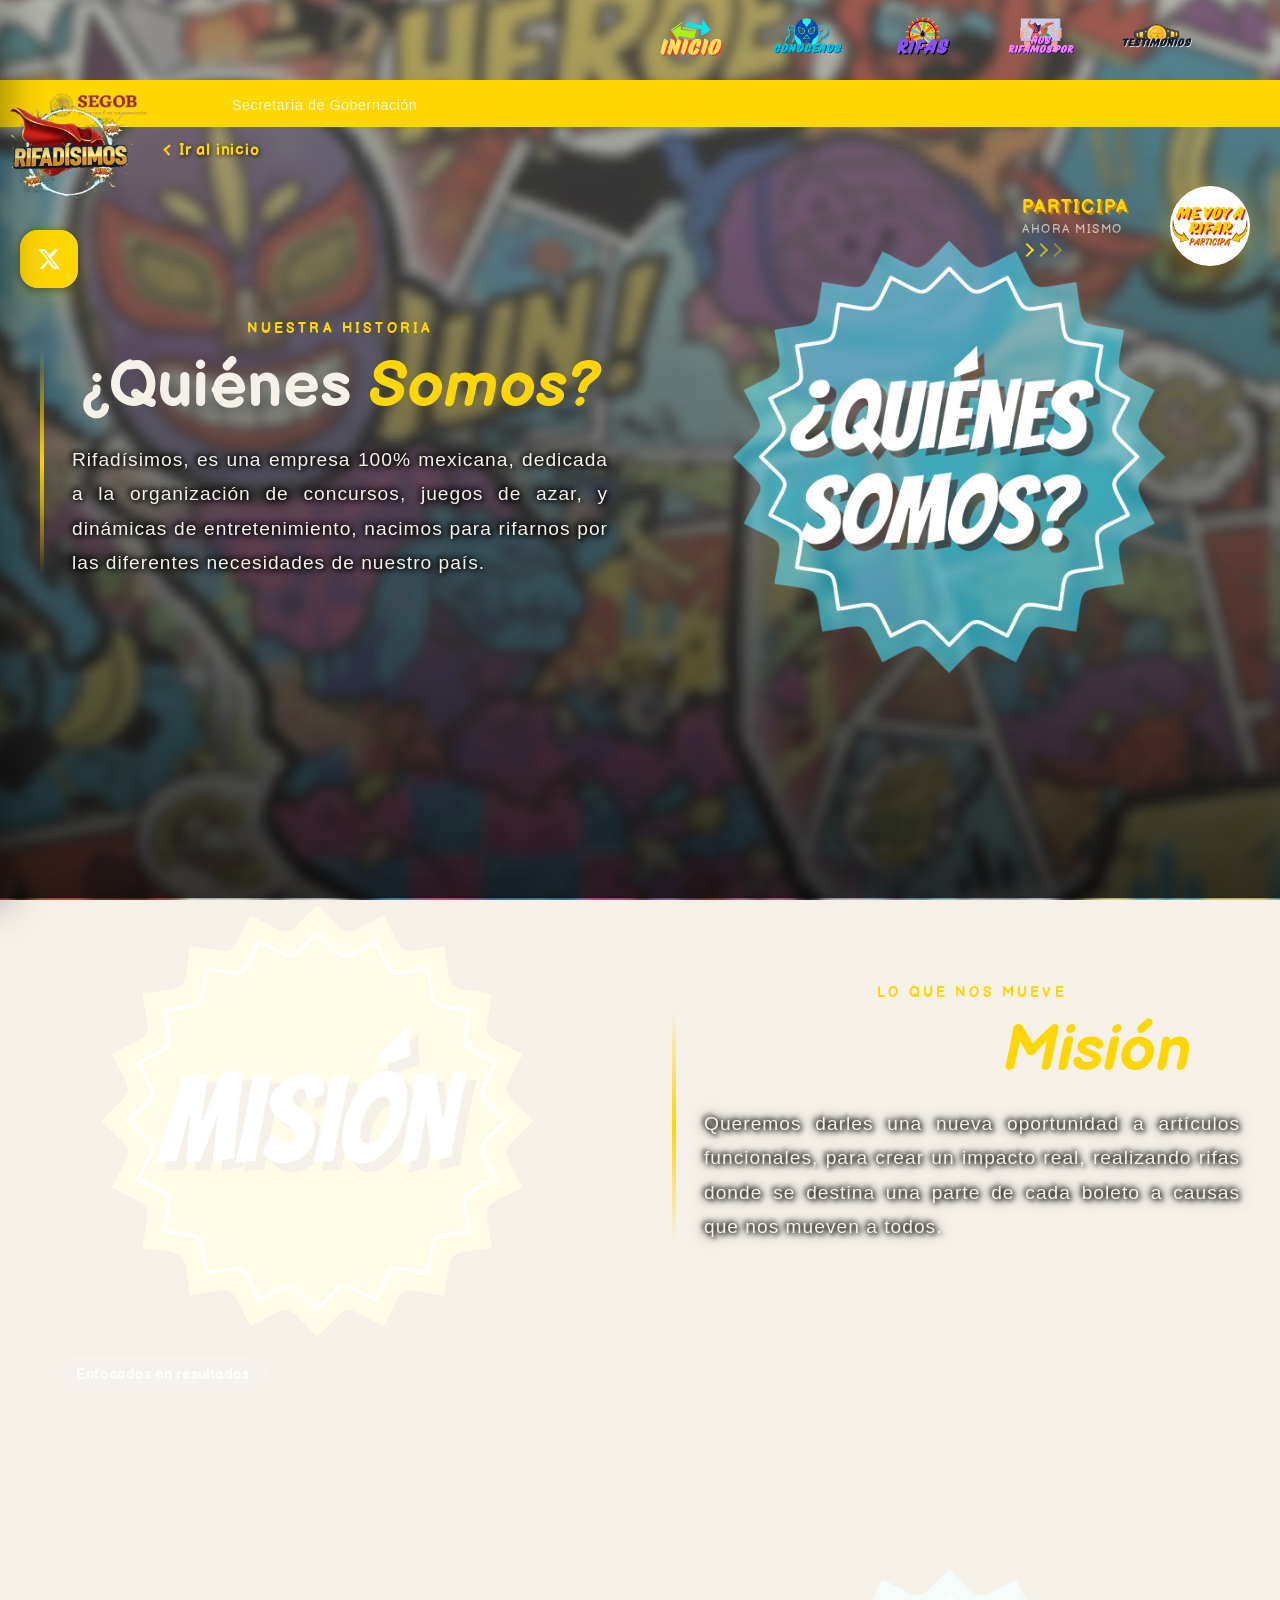
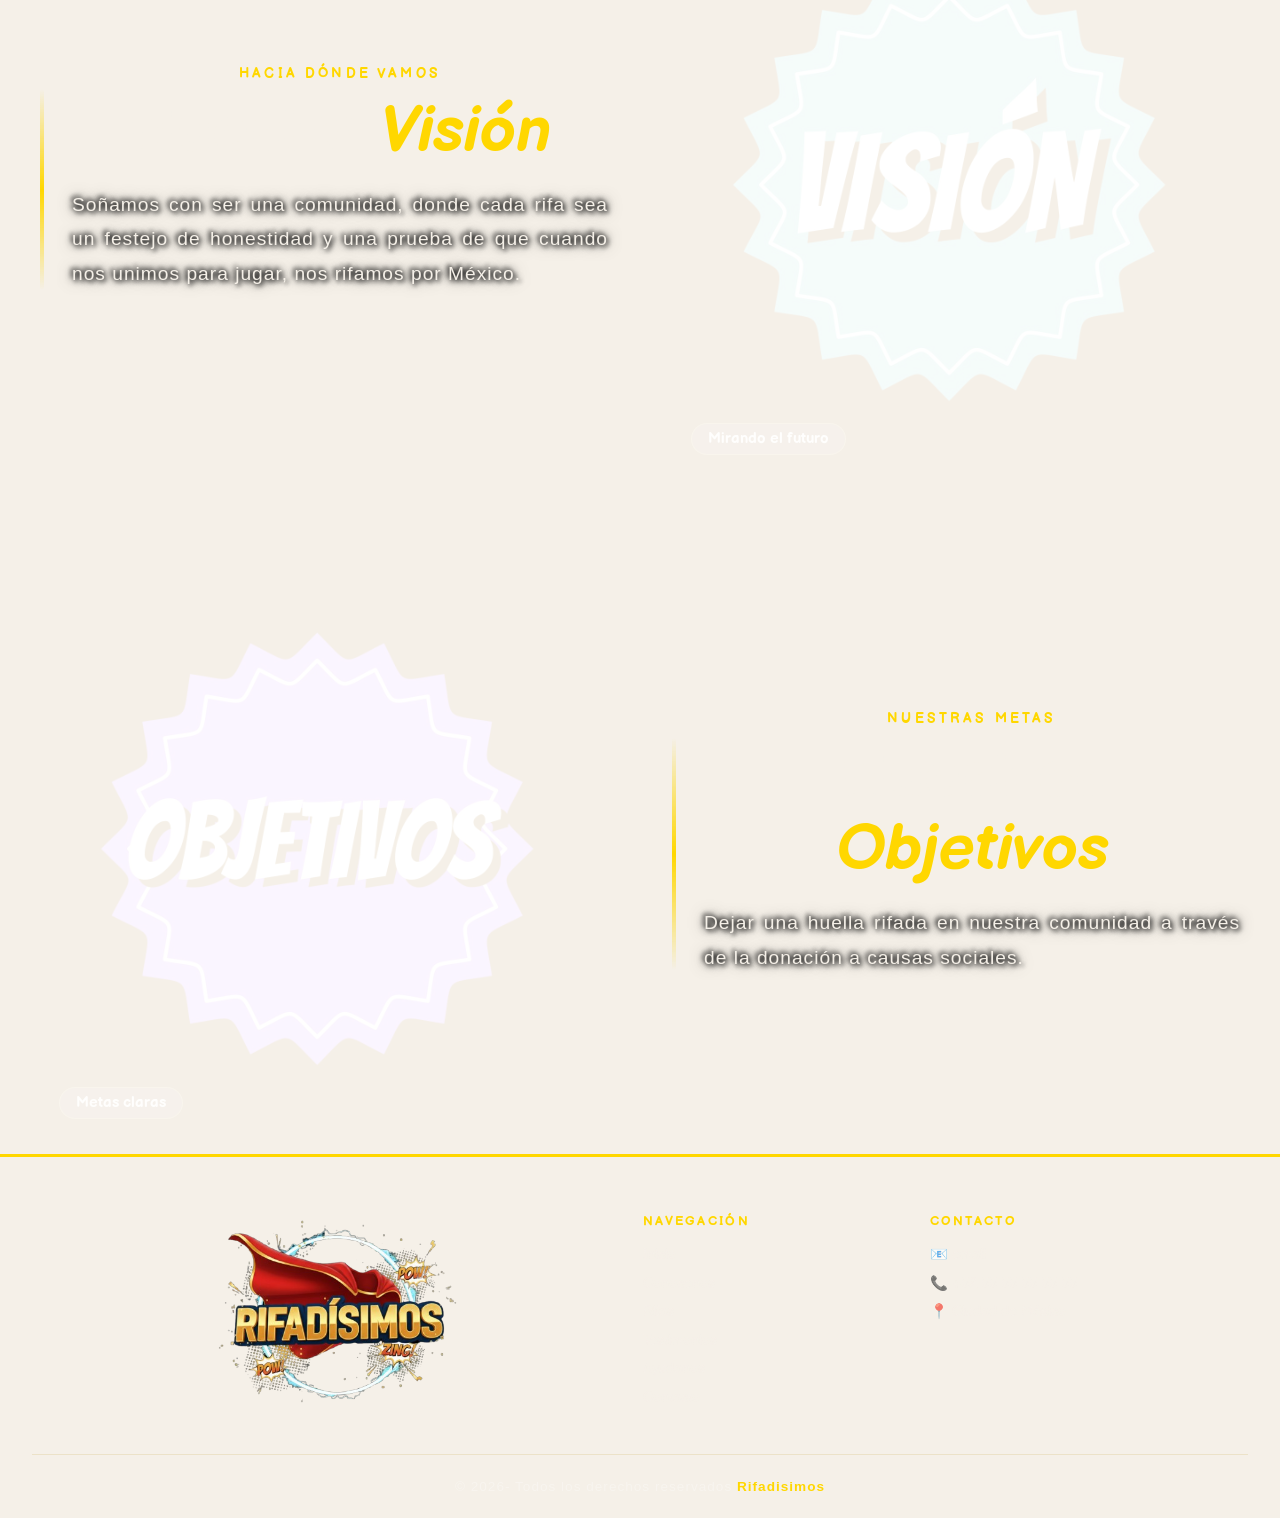
==== conocenos.html @ 1054671b "Seguimiento" ====
<!doctype html>
<html lang="es">
  <head>
    <meta charset="UTF-8" />
    <meta name="viewport" content="width=device-width, initial-scale=1.0" />
    <title>Rifadisimos</title>
    <link rel="icon" type="image/png" href="assets/image/logo.png" />
    <link
      href="https://fonts.googleapis.com/css2?family=Balsamiq+Sans:ital,wght@0,400;0,700;1,400&display=swap"
      rel="stylesheet"
    />
    <link rel="stylesheet" href="assets/styles.css" />
  </head>

  <body>
    <main>
      <header>
        <div class="header-inner">
          <button
            class="hamburger"
            id="hamburger"
            aria-label="Menú"
            aria-expanded="false"
          >
            <span></span><span></span><span></span>
          </button>
          <nav class="main-nav" aria-label="Navegación principal">
            <ul>
              <li>
                <a href="index.html">
                  <img src="assets/image/inicio.png" alt="Inicio" />
                </a>
              </li>
              <li>
                <a href="conocenos.html">
                  <img src="assets/image/conocemos.png" alt="conocenos" />
                </a>
              </li>
              <li>
                <a href="#rifas">
                  <img
                    src="assets/image/rifas.png"
                    alt="Rifas"
                    style="height: 40px"
                  />
                </a>
              </li>
              <li>
                <a href="instituciones.html">
                  <img src="assets/image/nosrifamos.png" alt="instituciones" />
                </a>
              </li>
              <li>
                <a href="instituciones.html">
                  <img
                    src="assets/image/testimonios.png"
                    alt="instituciones"
                    style="height: 40px"
                  />
                </a>
              </li>
            </ul>
          </nav>
        </div>
      </header>
      <div class="drawer-overlay" id="drawerOverlay"></div>
      <div
        class="drawer"
        id="drawer"
        role="dialog"
        aria-label="Menú de navegación"
      >
        <div class="drawer-header">
          <div class="drawer-logo">
            <div
              class="logo-icon-lateral"
              style="width: 100px; height: 100px; margin-left: 40px"
            >
              <img src="assets/image/logo.png" alt="" />
            </div>
          </div>
          <button
            class="drawer-close"
            id="drawerClose"
            aria-label="Cerrar menú"
          >
            ✕
          </button>
        </div>
        <nav>
          <ul>
            <li>
              <a href="index.html" onclick="closeDrawer()"
                ><<img src="assets/image/inicio.png" alt="Inicio" />
              </a>
            </li>
            <li>
              <a href="conocenos.html" onclick="closeDrawer()"
                ><img src="assets/image/conocemos.png" alt="conocenos" />
              </a>
            </li>
            <li>
              <a href="#rifas" onclick="closeDrawer()"
                ><img src="assets/image/rifas.png" alt="Rifas" />
              </a>
            </li>
            <li>
              <a href="#testimonios" onclick="closeDrawer()"
                ><img src="assets/image/testimonios.png" alt="instituciones" />
              </a>
            </li>
            <li>
              <a href="instituciones.html" onclick="closeDrawer()"
                ><img src="assets/image/nosrifamos.png" alt="instituciones" />
              </a>
            </li>
          </ul>
        </nav>
        <div class="drawer-footer">© 2026 Rifadisimos</div>
      </div>

      <div class="info-bar">
        <div class="info-bar-track">
          <div class="info-bar-content" id="infoContent">
            <img
              src="assets/image/SEGOB.png"
              style="height: 28px; mix-blend-mode: screen"
            />
            <span class="info-item">
              Secretaría de Gobernación<strong></strong
            ></span>
          </div>
        </div>
      </div>

      <!-- Seccion Conocemos -->
      <section class="about" id="conocemos">
        <!-- Quienes somos -->
        <div class="about-block">
          <div class="about-text">
            <span class="overline">Nuestra Historia</span>
            <h2>¿Quiénes <em>Somos?</em></h2>
            <p>
              Rifadísimos, es una empresa 100% mexicana, dedicada a la
              organización de concursos, juegos de azar, y dinámicas de
              entretenimiento, nacimos para rifarnos por las diferentes
              necesidades de nuestro país.
            </p>
          </div>
          <div class="about-img">
            <img src="assets/image/somos.jpeg" alt="Quiénes somos" />
          </div>
        </div>
        <!-- Mision -->
        <div class="about-block reverse">
          <div class="about-text">
            <span class="overline">Lo que nos mueve</span>
            <h2>Nuestra <em>Misión</em></h2>
            <p>
              Queremos darles una nueva oportunidad a artículos funcionales,
              para crear un impacto real, realizando rifas donde se destina una
              parte de cada boleto a causas que nos mueven a todos.
            </p>
            <ul class="about-list"></ul>
          </div>
          <div class="about-img">
            <img src="assets/image/mision.jpeg" alt="Misión" />
            <div class="about-img-badge">Enfocados en resultados</div>
          </div>
        </div>
        <!-- Vision -->
        <div class="about-block">
          <div class="about-text">
            <span class="overline">Hacia dónde vamos</span>
            <h2>Nuestra <em>Visión</em></h2>
            <p>
              Soñamos con ser una comunidad, donde cada rifa sea un festejo de
              honestidad y una prueba de que cuando nos unimos para jugar, nos
              rifamos por México.
            </p>
            <ul class="about-list"></ul>
          </div>
          <div class="about-img">
            <img src="assets/image/vision.jpeg" alt="Visión" />
            <div class="about-img-badge">Mirando el futuro</div>
          </div>
        </div>
        <!-- Objetivos -->
        <div class="about-block reverse">
          <div class="about-text">
            <span class="overline">Nuestras metas</span>
            <h2>Nuestros <em>Objetivos</em></h2>
            <p>
              Dejar una huella rifada en nuestra comunidad a través de la
              donación a causas sociales.
            </p>
            <ul class="about-list"></ul>
          </div>
          <div class="about-img">
            <img src="assets/image/objetivos.jpeg" alt="Objetivos" />
            <div class="about-img-badge">Metas claras</div>
          </div>
        </div>
      </section>
    </main>

    <!--Footer-->
    <footer id="contacto">
      <div class="footer-inner">
        <div class="footer-top">
          <a href="#inicio" class="logo">
            <div class="logo-icon-footer">
              <img src="assets/image/logo.png" alt="" class="logo-footer" />
            </div>
          </a>
          <div class="footer-links">
            <h4>Navegación</h4>
            <ul>
              <li><a href="index.html">Inicio</a></li>
              <li><a href="conocenos.html">Conocenos</a></li>
              <li><a href="#rifas">Rifas</a></li>
              <li><a href="#testimonios">Testimonios</a></li>
              <li><a href="instituciones.html">Ayudanos</a></li>
              <li><a href="contacto.html">Contacto</a></li>
            </ul>
          </div>
          <div class="footer-links">
            <h4>Contacto</h4>
            <ul>
              <li><a href="#">📧 email</a></li>
              <li><a href="#">📞 +52 55 55 55 55 55 </a></li>
              <li><a href="#">📍 Ciudad de México</a></li>
            </ul>
          </div>
        </div>
        <div class="footer-bottom">
          <p>
            &copy; 2026- Todos los derechos reservados
            <strong>Rifadisimos</strong>
          </p>
        </div>
      </div>
    </footer>

     <!-- boton Redes Sociales -->
    <div class="fab-container" id="fab">
      <div class="fab-links" id="fabLinks">
        <a
          class="fab-link"
          data-net="whatsapp"
          data-label="WhatsApp"
          href="#"
          target="_blank"
        >
          <svg
            viewBox="0 0 24 24"
            fill="#25D366"
            xmlns="http://www.w3.org/2000/svg"
          >
            <path
              d="M17.472 14.382c-.297-.149-1.758-.867-2.03-.967-.273-.099-.471-.148-.67.15-.197.297-.767.966-.94 1.164-.173.199-.347.223-.644.075-.297-.15-1.255-.463-2.39-1.475-.883-.788-1.48-1.761-1.653-2.059-.173-.297-.018-.458.13-.606.134-.133.298-.347.446-.52.149-.174.198-.298.298-.497.099-.198.05-.371-.025-.52-.075-.149-.669-1.612-.916-2.207-.242-.579-.487-.5-.669-.51-.173-.008-.371-.01-.57-.01-.198 0-.52.074-.792.372-.272.297-1.04 1.016-1.04 2.479 0 1.462 1.065 2.875 1.213 3.074.149.198 2.096 3.2 5.077 4.487.709.306 1.262.489 1.694.625.712.227 1.36.195 1.871.118.571-.085 1.758-.719 2.006-1.413.248-.694.248-1.289.173-1.413-.074-.124-.272-.198-.57-.347m-5.421 7.403h-.004a9.87 9.87 0 01-5.031-1.378l-.361-.214-3.741.982.998-3.648-.235-.374a9.86 9.86 0 01-1.51-5.26c.001-5.45 4.436-9.884 9.888-9.884 2.64 0 5.122 1.03 6.988 2.898a9.825 9.825 0 012.893 6.994c-.003 5.45-4.437 9.884-9.885 9.884m8.413-18.297A11.815 11.815 0 0012.05 0C5.495 0 .16 5.335.157 11.892c0 2.096.547 4.142 1.588 5.945L.057 24l6.305-1.654a11.882 11.882 0 005.683 1.448h.005c6.554 0 11.89-5.335 11.893-11.893a11.821 11.821 0 00-3.48-8.413z"
            />
          </svg>
        </a>
        <a
          class="fab-link"
          data-net="tiktok"
          data-label="TikTok"
          href="#"
          target="_blank"
        >
          <svg viewBox="0 0 24 24" xmlns="http://www.w3.org/2000/svg">
            <path
              fill="#69C9D0"
              d="M12.525.02c1.31-.02 2.61-.01 3.91-.02.08 1.53.63 3.09 1.75 4.17 1.12 1.11 2.7 1.62 4.24 1.79v4.03c-1.44-.05-2.89-.35-4.2-.97-.57-.26-1.1-.59-1.62-.93-.01 2.92.01 5.84-.02 8.75-.08 1.4-.54 2.79-1.35 3.94-1.31 1.92-3.58 3.17-5.91 3.21-1.43.08-2.86-.31-4.08-1.03-2.02-1.19-3.44-3.37-3.65-5.71-.02-.5-.03-1-.01-1.49.18-1.9 1.12-3.72 2.58-4.96 1.66-1.44 3.98-2.13 6.15-1.72.02 1.48-.04 2.96-.04 4.44-.99-.32-2.15-.23-3.02.37-.63.41-1.11 1.04-1.36 1.75-.21.51-.15 1.07-.14 1.61.24 1.64 1.82 3.02 3.5 2.87 1.12-.01 2.19-.66 2.77-1.61.19-.33.4-.67.41-1.06.1-1.79.06-3.57.07-5.36.01-4.03-.01-8.05.02-12.07z"
            />
          </svg>
        </a>
        <a
          class="fab-link"
          data-net="youtube"
          data-label="YouTube"
          href="#"
          target="_blank"
        >
          <svg viewBox="0 0 24 24" xmlns="http://www.w3.org/2000/svg">
            <path
              fill="#FF0000"
              d="M23.498 6.186a3.016 3.016 0 00-2.122-2.136C19.505 3.545 12 3.545 12 3.545s-7.505 0-9.377.505A3.017 3.017 0 00.502 6.186C0 8.07 0 12 0 12s0 3.93.502 5.814a3.016 3.016 0 002.122 2.136c1.871.505 9.376.505 9.376.505s7.505 0 9.377-.505a3.015 3.015 0 002.122-2.136C24 15.93 24 12 24 12s0-3.93-.502-5.814zM9.545 15.568V8.432L15.818 12l-6.273 3.568z"
            />
          </svg>
        </a>
        <a
          class="fab-link"
          data-net="facebook"
          data-label="Facebook"
          href="#"
          target="_blank"
        >
          <svg viewBox="0 0 24 24" xmlns="http://www.w3.org/2000/svg">
            <path
              fill="#1877F2"
              d="M24 12.073c0-6.627-5.373-12-12-12s-12 5.373-12 12c0 5.99 4.388 10.954 10.125 11.854v-8.385H7.078v-3.47h3.047V9.43c0-3.007 1.792-4.669 4.533-4.669 1.312 0 2.686.235 2.686.235v2.953H15.83c-1.491 0-1.956.925-1.956 1.874v2.25h3.328l-.532 3.47h-2.796v8.385C19.612 23.027 24 18.062 24 12.073z"
            />
          </svg>
        </a>
      </div>
      <button class="fab-main" id="fabBtn" aria-label="Abrir redes sociales">
        <div class="fab-icon-wrap" id="fabIconWrap">
          <!-- Cycling icons (Instagram shown by default) -->
          <svg class="visible" id="ico0" viewBox="0 0 24 24">
            <path
              d="M12 2.163c3.204 0 3.584.012 4.85.07 3.252.148 4.771 1.691 4.919 4.919.058 1.265.069 1.645.069 4.849 0 3.205-.012 3.584-.069 4.849-.149 3.225-1.664 4.771-4.919 4.919-1.266.058-1.644.07-4.85.07-3.204 0-3.584-.012-4.849-.07-3.26-.149-4.771-1.699-4.919-4.92-.058-1.265-.07-1.644-.07-4.849 0-3.204.013-3.583.07-4.849.149-3.227 1.664-4.771 4.919-4.919 1.266-.057 1.645-.069 4.849-.069zM12 0C8.741 0 8.333.014 7.053.072 2.695.272.273 2.69.073 7.052.014 8.333 0 8.741 0 12c0 3.259.014 3.668.072 4.948.2 4.358 2.618 6.78 6.98 6.98C8.333 23.986 8.741 24 12 24c3.259 0 3.668-.014 4.948-.072 4.354-.2 6.782-2.618 6.979-6.98.059-1.28.073-1.689.073-4.948 0-3.259-.014-3.667-.072-4.947-.196-4.354-2.617-6.78-6.979-6.98C15.668.014 15.259 0 12 0zm0 5.838a6.162 6.162 0 100 12.324 6.162 6.162 0 000-12.324zM12 16a4 4 0 110-8 4 4 0 010 8zm6.406-11.845a1.44 1.44 0 100 2.881 1.44 1.44 0 000-2.881z"
            />
          </svg>
          <svg class="hidden" id="ico1" viewBox="0 0 24 24">
            <path
              d="M18.244 2.25h3.308l-7.227 8.26 8.502 11.24H16.17l-4.714-6.231-5.401 6.231H2.748l7.73-8.835L1.254 2.25H8.08l4.253 5.622zm-1.161 17.52h1.833L7.084 4.126H5.117z"
            />
          </svg>
          <svg class="hidden" id="ico2" viewBox="0 0 24 24">
            <path
              d="M24 12.073c0-6.627-5.373-12-12-12s-12 5.373-12 12c0 5.99 4.388 10.954 10.125 11.854v-8.385H7.078v-3.47h3.047V9.43c0-3.007 1.792-4.669 4.533-4.669 1.312 0 2.686.235 2.686.235v2.953H15.83c-1.491 0-1.956.925-1.956 1.874v2.25h3.328l-.532 3.47h-2.796v8.385C19.612 23.027 24 18.062 24 12.073z"
            />
          </svg>
          <svg class="hidden" id="ico3" viewBox="0 0 24 24">
            <path
              d="M23.498 6.186a3.016 3.016 0 00-2.122-2.136C19.505 3.545 12 3.545 12 3.545s-7.505 0-9.377.505A3.017 3.017 0 00.502 6.186C0 8.07 0 12 0 12s0 3.93.502 5.814a3.016 3.016 0 002.122 2.136c1.871.505 9.376.505 9.376.505s7.505 0 9.377-.505a3.015 3.015 0 002.122-2.136C24 15.93 24 12 24 12s0-3.93-.502-5.814zM9.545 15.568V8.432L15.818 12l-6.273 3.568z"
            />
          </svg>
          <svg class="hidden" id="ico4" viewBox="0 0 24 24">
            <path
              d="M12.525.02c1.31-.02 2.61-.01 3.91-.02.08 1.53.63 3.09 1.75 4.17 1.12 1.11 2.7 1.62 4.24 1.79v4.03c-1.44-.05-2.89-.35-4.2-.97-.57-.26-1.1-.59-1.62-.93-.01 2.92.01 5.84-.02 8.75-.08 1.4-.54 2.79-1.35 3.94-1.31 1.92-3.58 3.17-5.91 3.21-1.43.08-2.86-.31-4.08-1.03-2.02-1.19-3.44-3.37-3.65-5.71-.02-.5-.03-1-.01-1.49.18-1.9 1.12-3.72 2.58-4.96 1.66-1.44 3.98-2.13 6.15-1.72.02 1.48-.04 2.96-.04 4.44-.99-.32-2.15-.23-3.02.37-.63.41-1.11 1.04-1.36 1.75-.21.51-.15 1.07-.14 1.61.24 1.64 1.82 3.02 3.5 2.87 1.12-.01 2.19-.66 2.77-1.61.19-.33.4-.67.41-1.06.1-1.79.06-3.57.07-5.36.01-4.03-.01-8.05.02-12.07z"
            />
          </svg>
          <svg
            class="fab-close hidden"
            id="icoClose"
            viewBox="0 0 24 24"
            xmlns="http://www.w3.org/2000/svg"
          >
            <line x1="5" y1="5" x2="19" y2="19" />
            <line x1="19" y1="5" x2="5" y2="19" />
          </svg>
        </div>
      </button>
    </div>
    <div class="social-fab-group_2" id="btnConocer">
      <a href="#banner">
        <button class="sfab-main_2" aria-label="Conocer más">⬆️</button>
      </a>
    </div>
  <!-- Boton logo -->
    <div class="logo-flo">
      <a
        href="index.html"
        style="
          display: flex;
          align-items: center;
          gap: 10px;
          text-decoration: none;
        "
      >
        <button class="sfab-log-flo" aria-label="Ir al inicio">
          <img src="assets/image/logo.png" alt="Logo" />
        </button>
        <span class="label-inicio">
          <span class="arrow"></span>
          Ir al inicio
        </span>
      </a>
    </div>


    <div class="btn-rifar-wrap">
      <div class="texto-lateral">
        <span class="texto-participa">Participa</span>
        <span class="texto-sub">ahora mismo</span>
        <div class="arrow-anim">
          <div class="arr"></div>
          <div class="arr"></div>
          <div class="arr"></div>
        </div>
      </div>

      <button
        class="btn-rifar"
        aria-label="Participar"
        onclick="location.href = '#rifas'"
      >
        <div class="pulse-rings">
          <div class="ring"></div>
          <div class="ring"></div>
          <div class="ring"></div>
        </div>
        <img src="assets/image/logo-participa.jpg" alt="Me voy a rifar" />
      </button>
    </div>

    <script>
      const hamburger = document.getElementById("hamburger");
      const drawer = document.getElementById("drawer");
      const overlay = document.getElementById("drawerOverlay");
      const drawerClose = document.getElementById("drawerClose");

      function openDrawer() {
        drawer.classList.add("open");
        overlay.classList.add("open");
        hamburger.classList.add("open");
        hamburger.setAttribute("aria-expanded", true);
        document.body.style.overflow = "hidden";
      }

      function closeDrawer() {
        drawer.classList.remove("open");
        overlay.classList.remove("open");
        hamburger.classList.remove("open");
        hamburger.setAttribute("aria-expanded", false);
        document.body.style.overflow = "";
      }

      hamburger.addEventListener("click", () => {
        drawer.classList.contains("open") ? closeDrawer() : openDrawer();
      });

      drawerClose.addEventListener("click", closeDrawer);
      overlay.addEventListener("click", closeDrawer);

      document.addEventListener("keydown", (e) => {
        if (e.key === "Escape") closeDrawer();
      });

      const socialToggle = document.getElementById("socialToggle");
      const socialLinks = document.getElementById("socialLinks");

      socialToggle.addEventListener("click", () => {
        socialLinks.classList.toggle("open");
        socialToggle.classList.toggle("active");
      });

      document.addEventListener("click", (e) => {
        if (!e.target.closest(".social-fab-group")) {
          socialLinks.classList.remove("open");
          socialToggle.classList.remove("active");
        }
      });

      document.getElementById("infoContent").innerHTML +=
        document.getElementById("infoContent").innerHTML;
    </script>
    <script src="assets/scroll-efectos.js"></script>
  </body>
</html>
---- assets/styles.css ----
*,
*::before,
*::after {
  box-sizing: border-box;
  margin: 0;
  padding: 0;
  -webkit-tap-highlight-color: transparent;
}

:root {
  --gold: #ffd700;
  --dark: #1a1a2e;
  --accent: #e94560;
  --white: #f5f0e8;
  --text: #2d2d2d;
  --red: #e8192c;
  --cyan: #00d4e8;
  --green: #25d366;
  --blue: #1877f2;
  --img: url("../assets/image/fondo.jpg");
}

html {
  scrollbar-width: none;
  height: 100%;
  margin: 0;
}

main,
.contenido-principal {
  flex: 1;
}

body {
  min-height: 100vh;
  font-family: "Balsamiq Sans", cursive;
  background: var(--white);
  color: var(--text);
  overflow-x: hidden;
  height: 100%;
  margin: 0;
  background-image: var(--img);
  background-repeat: no-repeat;
  background-size: cover;
  background-position: center;
  flex-direction: column;
  background-attachment: fixed;
  display: flex;
}

::-webkit-scrollbar {
  width: 6px;
}

::-webkit-scrollbar-track {
  background: var(--dark);
}

::-webkit-scrollbar-thumb {
  background: var(--gold);
  border-radius: 3px;
}

section[id],
div[id] {
  scroll-margin-top: 83px;
}

/* ══ Header ══ */
header {
  position: sticky;
  top: 0;
  z-index: 1000;
  background-blend-mode: multiply;
  border-bottom: 3px solid var(--gold);
}

header::before {
  content: "";
  position: absolute;
  inset: 0;
  background-image: var(--img);
  background-size: cover;
  background-attachment: fixed;
  background-position: center top;
  z-index: 0;
}

header::after {
  content: "";
  inset: 0;
  background: linear-gradient(
    to bottom,
    rgba(15, 14, 13, 0.2) 0%,
    rgba(15, 14, 13, 0.1) 50%,
    rgba(15, 14, 13, 0) 100%
  );
  z-index: 1;
}

.header-inner {
  position: relative;
  display: flex;
  align-items: center;
  justify-content: end;
  max-width: 1200px;
  margin: 0 auto;
  padding: 0 2rem;
  height: 80px;
}

nav.main-nav ul {
  list-style: none;
  display: flex;
  gap: 0.9rem;
}
nav.main-nav img {
  width: 70px;
  height: auto;
  object-fit: contain;
  max-width: 100%;
}

nav.main-nav a {
  color: var(--white);
  text-decoration: none;
  font-size: 0.95rem;
  font-weight: 700;
  padding: 0.45rem 1rem;
  border-radius: 4px;
  letter-spacing: 0.04em;
  transition:
    background 0.25s,
    color 0.25s;
  position: relative;
}

nav.main-nav a::after {
  content: "";
  position: absolute;
  bottom: 0;
  left: 50%;
  right: 50%;
  height: 2px;
  background: var(--gold);
  transition:
    left 0.25s,
    right 0.25s;
}

nav.main-nav a:hover {
  color: var(--gold);
}

nav.main-nav a:hover::after {
  left: 10%;
  right: 10%;
}

.logo-icon {
  width: 100px;
  height: 85px;
  border-radius: 50%;
  display: flex;
  align-items: center;
  justify-content: center;
}

.logo-icon img {
  width: 100%;
  height: 100%;
  object-fit: contain;
}

.logo-icon-lateral img {
  width: 100%;
  height: 100%;
  object-fit: contain;
}

.logo-wordmark {
  font-family: "Balsamiq Sans", cursive;
  font-size: 1.7rem;
  letter-spacing: 0.1em;
  color: var(--gold);
  line-height: 1;
}

.logo-wordmark span {
  display: block;
  font-family: "DM Sans", sans-serif;
  font-size: 0.55rem;
  letter-spacing: 0.25em;
  color: rgba(245, 240, 232, 0.45);
  font-weight: 500;
  text-transform: uppercase;
  margin-top: 2px;
}

.header-inner a {
  text-decoration: none;
}

.hamburger {
  display: none;
  flex-direction: column;
  gap: 5px;
  cursor: pointer;
  padding: 6px;
  border: none;
  background: transparent;
}

.hamburger span {
  display: block;
  width: 26px;
  height: 2.5px;
  background: var(--white);
  border-radius: 2px;
  transition:
    transform 0.3s,
    opacity 0.3s;
}

.hamburger.open span:nth-child(1) {
  transform: translateY(7.5px) rotate(45deg);
}

.hamburger.open span:nth-child(2) {
  opacity: 0;
}

.hamburger.open span:nth-child(3) {
  transform: translateY(-7.5px) rotate(-45deg);
}

/* Menú lateral */
.drawer-overlay {
  position: fixed;
  inset: 0;
  background: rgba(0, 0, 0, 0.55);
  z-index: 1100;
  opacity: 0;
  pointer-events: none;
  transition: opacity 0.35s ease;
  backdrop-filter: blur(2px);
}

.drawer-overlay.open {
  opacity: 1;
  pointer-events: auto;
}

.drawer {
  position: fixed;
  top: 0;
  left: 0;
  width: 290px;
  height: 100%;
  justify-content: center;
  background: var(--dark);
  z-index: 1200;
  transform: translateX(-100%);
  transition: transform 0.38s cubic-bezier(0.4, 0, 0.2, 1);
  display: flex;
  flex-direction: column;
  border-right: 3px solid var(--gold);
  box-shadow: 6px 0 40px rgba(0, 0, 0, 0.4);
}

.drawer.open {
  transform: translateX(0);
}

.drawer-header {
  display: flex;
  align-items: center;
  justify-content: space-between;
  padding: 1.4rem 1.5rem;
  border-bottom: 1px solid rgba(207, 175, 86, 0.2);
  background: rgba(255, 255, 255, 0.03);
}

.drawer-logo {
  display: flex;
  align-items: center;
  gap: 0.6rem;
}

.drawer-logo .logo-icon {
  width: 36px;
  height: 36px;
  font-size: 1.1rem;
}

.drawer-close {
  background: transparent;
  border: none;
  color: rgba(245, 240, 232, 0.6);
  font-size: 1.6rem;
  cursor: pointer;
  line-height: 1;
  padding: 0.2rem 0.4rem;
  border-radius: 4px;
  transition:
    color 0.2s,
    background 0.2s;
}

.drawer-close:hover {
  color: var(--gold);
  background: rgba(201, 168, 76, 0.1);
}

.drawer nav {
  flex: 1;
  padding: 1.5rem 0;
  overflow-y: auto;
}

.drawer nav ul {
  list-style: none;
}

.drawer nav li {
  position: relative;
}

.drawer nav img {
  width: 35%;
  height: auto;
  display: block;
  margin: 0 auto;
}
.drawer nav a {
  display: flex;
  gap: 0.9rem;
  color: rgba(245, 240, 232, 0.8);
  text-decoration: none;
  font-size: 1.05rem;
  font-weight: 700;
  padding: 0.9rem 1.8rem;
  transition:
    color 0.2s,
    background 0.2s,
    padding-left 0.25s;
  border-left: 3px solid transparent;
}

.drawer nav a:hover {
  color: var(--gold);
  background: rgba(201, 168, 76, 0.07);
  padding-left: 2.2rem;
  border-left-color: var(--gold);
}

.drawer-footer {
  padding: 1.2rem 1.8rem;
  border-top: 1px solid rgba(201, 168, 76, 0.2);
  color: rgba(245, 240, 232, 0.35);
  font-size: 0.75rem;
  text-align: center;
}

/* ══ Info bar ══ */
.info-bar {
  width: 100%;
  height: 44px;
  background: linear-gradient(90deg, var(--gold) 0%, var(--gold) 100%);
  display: flex;
  align-items: center;
  overflow: hidden;
  position: relative;
}

.info-bar-track {
  flex: 1;
  overflow: hidden;
  height: 100%;
  display: flex;
  align-items: center;
  mask-image: linear-gradient(
    90deg,
    transparent 0%,
    rgba(14, 14, 14, 0.856) 3%,
    black 97%,
    transparent 100%
  );
  -webkit-mask-image: linear-gradient(
    90deg,
    transparent 0%,
    black 3%,
    black 97%,
    transparent 100%
  );
}

.info-bar-track img {
  width: 200px;
  height: 10px;
  object-fit: contain;
}

.info-bar-content {
  display: flex;
  align-items: center;
  gap: 0;
  white-space: nowrap;
  animation: marquee 28s linear infinite;
  will-change: transform;
}

.info-bar-content:hover {
  animation-play-state: paused;
}

@keyframes marquee {
  0% {
    transform: translateX(0);
  }
  100% {
    transform: translateX(-50%);
  }
}

.info-item {
  display: inline-flex;
  align-items: center;
  gap: 800px;
  padding: 0 32px;
  font-family: "Barlow Condensed", sans-serif;
  font-weight: 500;
  font-size: 0.9rem;
  letter-spacing: 0.5px;
  color: rgba(255, 255, 255, 0.85);
}

.info-item strong {
  color: #ffca28;
  font-weight: 700;
}

p {
  color: rgba(255, 255, 255, 0.3);
  font-family: "Barlow Condensed", sans-serif;
  font-size: 0.85rem;
  letter-spacing: 1px;
  text-align: center;
}

/* ══ Sección Conocemos ══ */
.about {
  padding: 1rem 1rem;
  margin-top: 35px;
}

.about-text {
  padding-left: 2rem;
  position: relative;
  animation: fadeRight 0.5s 0.25s both;
}

.about-text::before {
  content: "";
  position: absolute;
  left: 0;
  top: 10%;
  height: 80%;
  width: 4px;
  background: linear-gradient(to bottom, transparent, var(--gold), transparent);
  border-radius: 2px;
}

.about-block {
  max-width: 1200px;
  margin: 0 auto 6rem auto;
  display: grid;
  grid-template-columns: 1fr 1fr;
  gap: 4rem;
  align-items: center;
  text-align: center;
}

.about-block:last-child {
  margin-bottom: 0;
}

.about-block.reverse .about-text {
  order: 2;
}

.about-block.reverse .about-img {
  order: 1;
}

.about-text .overline {
  display: inline-block;
  font-size: 0.9rem;
  font-weight: 700;
  letter-spacing: 0.22em;
  text-transform: uppercase;
  color: var(--gold);
  margin-bottom: 0.8rem;
}

.about-text h2 {
  font-size: clamp(4rem, 3.5vw, 2.6rem);
  color: var(--white);
  line-height: 1.15;
  margin-bottom: 1.2rem;
}

.about-text h2 em {
  font-size: clamp(rem, 3.5vw, 2.6rem);
  color: var(--gold);
}

.about-text p {
  font-size: 1.2rem;
  color: var(--white);
  line-height: 1.8;
  margin-bottom: 1.5rem;
  text-align: justify;
  text-shadow:
    0 0 8px rgba(0, 0, 0, 0.9),
    0 0 15px rgba(0, 0, 0, 0.7),
    2px 2px 4px rgba(0, 0, 0, 0.8),
    -2px -2px 4px rgba(0, 0, 0, 0.8);
}

.about-list {
  list-style: none;
  display: flex;
  flex-direction: column;
  gap: 1.6rem;
}

.about-list li {
  font-size: 0.95rem;
  color: var(--dark);
  font-weight: 700;
  padding: 0.5rem 0;
  border-bottom: 1px solid rgba(201, 168, 76, 0.15);
}

.about-img {
  position: relative;
  background: transparent;
  border-radius: 0;
  overflow: visible;
  object-fit: contain;
  mix-blend-mode: screen;
}

.about-img img {
  width: 100%;
  height: auto;
  object-fit: contain;
  display: block;
  transition: transform 0.5s ease;
  mix-blend-mode: multiply;
}

.about-img:hover img {
  transform: scale(1.04);
}

.about-img-badge {
  position: absolute;
  bottom: 1.2rem;
  left: 1.2rem;
  background: rgba(26, 26, 46, 0.88);
  color: var(--white);
  font-size: 0.92rem;
  font-weight: 700;
  padding: 0.4rem 1rem;
  border-radius: 20px;
  border: 1px solid rgba(201, 168, 76, 0.4);
  backdrop-filter: blur(6px);
  z-index: 2;
}

/* ══ Banner ══ */
.banner {
  display: grid;
  grid-template-columns: 1fr 1fr;
  width: 100%;
  overflow: hidden;
  height: 680px;
}

.banner__left {
  position: relative;
  overflow: hidden;
  display: flex;
}

.banner__left::before {
  content: "";
  position: absolute;
  inset: 0;
  pointer-events: none;
}

.banner__tagline {
  position: relative;
  z-index: 1;
}

.banner__tagline img {
  width: 100%;
  height: auto;
  display: block;
  position: relative;
  overflow: hidden;
  display: flex;
  align-items: flex-end;
  min-height: 720px;
  margin-left: 15px;
  mix-blend-mode: screen;
}

.banner__right {
  position: relative;
  padding: 50px 10px 14px;
  display: flex;
  flex-direction: column;
  gap: 20px;
  text-align: center;
  overflow-y: auto;
}

.banner__logo {
  position: absolute;
  top: 50px;
  left: 90px;
  width: 280px;
  height: 280px;
  border-radius: 50%;
  background: transparent;
  overflow: hidden;
  display: flex;
  align-items: center;
  justify-content: center;
  z-index: 2;
}

.banner__logo img {
  width: 100%;
  height: 100%;
  object-fit: contain;
  padding: 10px;
}

.banner_logo_2 {
  margin-top: -60px;
  margin-right: 140px;
  margin-bottom: -60px;
}

.banner_logo_2 img {
  width: 50%;
  height: 60%;
  object-fit: contain;
}

.banner__premios {
  font-size: 25px;
  letter-spacing: 3px;
  text-transform: uppercase;
  color: var(--gold);
  text-shadow:
    0 0 8px rgba(0, 0, 0, 0.9),
    0 0 15px rgba(0, 0, 0, 0.7),
    2px 2px 4px rgba(0, 0, 0, 0.8),
    -2px -2px 4px rgba(0, 0, 0, 0.8);
  margin: 0;
  margin-left: 100px;
}

.item-image-wrap {
  width: 100%;
  overflow: hidden;
  flex-shrink: 0;
}

.item-image-wrap img {
  width: 500px;
  height: 400px;
  margin-left: 110px;
  border-radius: 10px;
  transition: transform 0.5s ease;
}

.item-image-wrap:hover img {
  transform: scale(1.03);
}

.counter-wrap {
  display: flex;
  flex-direction: column;
  margin-top: -150px;
  margin-left: 100px;
  gap: 2px;
}

.counter-digits {
  display: flex;
  gap: 10px;
}

.digit {
  width: 50px;
  height: 100px;
  background: #1c1c1c;
  border: 1px solid rgba(255, 255, 255, 0.12);
  border-radius: 9px;
  display: flex;
  align-items: center;
  justify-content: center;
  font-size: 2.5rem;
  color: #ffffff;
}

.counter-wrap-contador {
  margin-left: 140px;
}

.counter-label {
  font-size: 24px;
  letter-spacing: 3px;
  text-transform: uppercase;
  text-align: left;
  color: rgb(255, 255, 255);
  margin: 0;
}

.btn-group {
  display: flex;
  align-items: end;
  gap: 8px;
  margin-left: 400px;
}

.btn {
  width: 50%;
  margin-top: -28px;
  padding: 13px 20px;
  border-radius: 10px;
  font-size: 13px;
  font-weight: 800;
  letter-spacing: 0.5px;
  text-transform: uppercase;
  cursor: pointer;
  border: none;
  transition:
    transform 0.15s,
    opacity 0.15s;
}

.btn:hover {
  transform: translateY(-2px);
  opacity: 0.9;
}

.btn-primary {
  background: transparent;
  color: #ffffff;
  height: 65px;
  border: 1.5px solid rgb(255, 255, 255) !important;
}

.btn-secondary {
  background: transparent;
  height: 65px;
  color: #ffffff;
  border: 1.5px solid rgb(255, 255, 255) !important;
}

.btn-secondary:hover {
  border-color: var(--gold) !important;
  color: var(--gold);
}

.btn-primary:hover {
  border-color: var(--gold) !important;
  color: var(--gold);
}

.desc-text {
  font-size: 15px;
  color: rgba(255, 255, 255, 0.28);
  line-height: 1.6;
  margin: 0;
}

/* ══ Instituciones ══ */
.instituciones {
  position: relative;
  overflow: hidden;
  padding: 1rem 1rem;
  color: var(--white);
}

.wm-bg {
  position: absolute;
  inset: 0;
  pointer-events: none;
  z-index: 0;
}

.wm-bg img {
  position: absolute;
  object-fit: cover;
  border-radius: 50%;
  filter: grayscale(100%);
  opacity: 0.18;
}

.wm-bg img.w1 {
  width: 420px;
  height: 420px;
  top: -120px;
  left: -120px;
  transform: rotate(-10deg);
}

.wm-bg img.w2 {
  width: 320px;
  height: 320px;
  bottom: -60px;
  right: -50px;
  transform: rotate(8deg);
}

.wm-bg img.w3 {
  width: 280px;
  height: 280px;
  top: 50%;
  left: 50%;
  transform: translate(-50%, -50%) rotate(4deg);
}

.section {
  width: 100%;
  padding: 25px;
  text-align: center;
  position: relative;
  z-index: 1;
}

.section::before {
  content: "";
  display: block;
  width: 60px;
  height: 3px;
  background: var(--gold);
  margin: 0 auto 32px;
  border-radius: 2px;
}

.title-wrapper {
  position: relative;
  display: inline-block;
  margin-bottom: 36px;
  left: -10px;
}

.title {
  font-family: "Pinata Marks Rough", cursive;
  font-size: clamp(2.2rem, 6vw, 3.8rem);
  color: #14a8c8;
  text-shadow:
    3px 3px 0 #0d7a96,
    -1px -1px 0 rgba(0, 0, 0, 0.15);
  letter-spacing: 0.03em;
  line-height: 1.15;
  display: block;
  transform: rotate(-1.5deg);
}

.subtitle {
  font-family: "Balsamiq Sans", cursive;
  font-size: clamp(1.3rem, 3.5vw, 2.2rem);
  color: var(--gold);
  letter-spacing: 0.04em;
  display: block;
  margin-top: 4px;
  opacity: 0.85;
}

.title-wrapper::after {
  content: "";
  display: block;
  height: 4px;
  background: linear-gradient(
    90deg,
    transparent 0%,
    #bfd615 20%,
    #ddf220 60%,
    transparent 100%
  );
  border-radius: 2px;
  margin-top: 10px;
  opacity: 0.6;
  transform: rotate(-0.5deg);
}

.description {
  font-size: clamp(0.95rem, 2.2vw, 1.1rem);
  color: #f7f7f7;
  height: 250px;
  border-radius: 20px;
  background: rgba(0, 0, 0, 0.321);
  line-height: 1.85;
  width: 70%;
  padding: 10px 30px 30px 30px;
  margin: 0 auto;
}

.description strong {
  color: #ffd700;
  font-weight: 600;
}

.description p {
  font-family: "Balsamiq Sans", cursive;
  margin-top: 0px;
  font-size: 25px;
  color: rgb(255, 255, 255);
}

.btn-conocer {
  display: inline-flex;
  align-items: center;
  gap: 10px;
  margin-top: 48px;
  padding: 14px 38px;
  font-family: "Pirata One", cursive;
  font-size: 1.15rem;
  letter-spacing: 0.06em;
  color: #f5f5f5;
  background: linear-gradient(135deg, #ffd700 0%, #ffd700 100%);
  border: none;
  border-radius: 50px;
  cursor: pointer;
  box-shadow:
    0 6px 20px rgba(120, 150, 13, 0.35),
    0 2px 0 #bbce09;
  transition:
    transform 0.18s,
    box-shadow 0.18s;
}

.btn-conocer:hover {
  transform: translateY(-3px);
  box-shadow:
    0 10px 28px rgba(185, 223, 15, 0.45),
    0 2px 0 #ffd700;
}

.btn-conocer:active {
  transform: translateY(1px);
}

.btn-conocer .arrow {
  transition: transform 0.2s;
}

.btn-conocer:hover .arrow {
  transform: translateX(5px);
}

/* ══ Footer ══ */
footer {
  border-top: 3px solid var(--gold);
  position: relative;
  padding: 3.5rem 2rem 1.5rem;
}

footer::before {
  content: "";
  position: absolute;
  inset: 0;
}

.footer-inner {
  position: relative;
  max-width: 1300px;
  margin: 0 auto;
}

.footer-top {
  display: flex;
  justify-content: space-evenly;
  align-items: flex-start;
  flex-wrap: wrap;
  gap: 0.5rem;
  padding-bottom: 2.5rem;
  border-bottom: 1px solid rgba(201, 168, 76, 0.2);
  margin-bottom: 1.5rem;
}

.footer-links h4 {
  color: var(--gold);
  font-size: 0.8rem;
  letter-spacing: 0.18em;
  text-transform: uppercase;
  margin-bottom: 1rem;
}

.footer-links ul {
  list-style: none;
}

.footer-links li + li {
  margin-top: 0.6rem;
}

.footer-links a {
  color: rgba(245, 240, 232, 0.7);
  text-decoration: none;
  font-size: 0.9rem;
  transition: color 0.2s;
}

.footer-links a:hover {
  color: var(--gold);
}

.footer-bottom {
  text-align: center;
  color: rgba(245, 240, 232, 0.5);
  font-size: 0.85rem;
}

.footer-bottom strong {
  color: var(--gold);
}

.logo-icon-footer .logo-footer {
  width: 250px;
  margin-left: 10px;
  height: auto;
}

.logo-flo {
  position: fixed;
  top: 90px;
  left: -15px;
  display: flex;
  align-items: center;
  z-index: 900;
}

.sfab-log-flo {
  width: 170px;
  height: 120px;
  border-radius: 50%;
  border: none;
  color: var(--dark);
  font-size: 1.5rem;
  cursor: pointer;
  background: transparent;
  transition:
    transform 0.3s,
    box-shadow 0.3s;
  position: relative;
  z-index: 2;
  padding: 0;
}

.sfab-log-flo img {
  width: 80%;
  height: 100%;
  object-fit: contain;
  transition: filter 0.3s;
}

.sfab-log-flo:hover img {
  filter: drop-shadow(0 0 8px rgba(255, 208, 0, 0.6));
}

.sfab-log-flo:hover {
  transform: scale(1.1);
}

.label-inicio {
  display: flex;
  align-items: center;
  gap: 6px;
  font-size: 16px;
  font-weight: 700;
  color: var(--gold);
  text-shadow: 2px 2px 0 #c8860a;
  text-shadow: 1px 1px 4px rgba(0, 0, 0, 0.8);
  white-space: nowrap;
  animation: fadeInOut 4s ease-in-out infinite;
  letter-spacing: 0.05em;
}

.label-inicio .arrow {
  width: 8px;
  height: 8px;
  border-top: 2px solid currentColor;
  border-right: 2px solid currentColor;
  transform: rotate(590deg);
  flex-shrink: 0;
}

@keyframes fadeInOut {
  0% {
    opacity: 0;
    transform: translateX(8px);
  }
  20% {
    opacity: 1;
    transform: translateX(0);
  }
  70% {
    opacity: 1;
    transform: translateX(0);
  }
  95% {
    opacity: 0;
    transform: translateX(8px);
  }
  100% {
    opacity: 0;
  }
}

.btn-rifar-wrap {
  position: fixed;
  bottom: 33rem;
  right: 50px;
  display: flex;
  align-items: center;
  gap: 0;
  z-index: 900;
}

.texto-lateral {
  display: flex;
  margin-right: 29px;
  flex-direction: column;
  gap: 4px;
  animation: fadeInOut 4s ease-in-out infinite;
}

.texto-participa {
  font-size: 18px;
  font-weight: 700;
  color: var(--gold);
  letter-spacing: 2px;
  text-transform: uppercase;
  text-shadow: 2px 2px 0 #c8860a;
  white-space: nowrap;
}

.texto-sub {
  font-size: 12px;
  color: var(--white);
  letter-spacing: 1.5px;
  text-transform: uppercase;
  opacity: 0.7;
}

.arrow-anim {
  display: flex;
  gap: 4px;
  margin-top: 4px;
}

.arr {
  width: 10px;
  height: 10px;
  border-top: 2.5px solid var(--gold);
  border-right: 2.5px solid var(--gold);
  transform: rotate(45deg);
  animation: arr-pulse 0.8s ease-in-out infinite alternate;
}
.arr:nth-child(2) {
  animation-delay: 0.15s;
  opacity: 0.7;
}
.arr:nth-child(3) {
  animation-delay: 0.3s;
  opacity: 0.4;
}

@keyframes arr-pulse {
  from {
    opacity: 0.3;
  }
  to {
    opacity: 1;
  }
}

.btn-rifar {
  position: relative;
  background: none;
  border: none;
  cursor: pointer;
  padding: 0;
  outline: none;
  animation: insiste 3.5s ease-in-out infinite;
  flex-shrink: 0;
}

.btn-rifar img {
  width: 80px;
  border-radius: 50px;
  display: block;
  filter: drop-shadow(0 6px 18px rgba(255, 180, 0, 0.45));
}

.btn-rifar:hover img {
  filter: drop-shadow(0 10px 28px rgba(255, 180, 0, 0.75));
}

.btn-rifar:active {
  transform: scale(0.94) !important;
}

@keyframes insiste {
  0% {
    transform: scale(1) rotate(0deg);
  }
  5% {
    transform: scale(1.07) rotate(-2deg);
  }
  10% {
    transform: scale(1.07) rotate(2deg);
  }
  15% {
    transform: scale(1.07) rotate(-2deg);
  }
  20% {
    transform: scale(1.07) rotate(2deg);
  }
  25% {
    transform: scale(1) rotate(0deg);
  }
  60% {
    transform: scale(1.12) rotate(0deg);
  }
  65% {
    transform: scale(1) rotate(0deg);
  }
  100% {
    transform: scale(1) rotate(0deg);
  }
}

.pulse-rings {
  position: absolute;
  inset: 0;
  pointer-events: none;
}

.ring {
  position: absolute;
  inset: -10px;
  border-radius: 50px;
  border: 3px solid #ffd700;
  opacity: 0;
  animation: ring-out 3.5s ease-out infinite;
}
.ring:nth-child(2) {
  animation-delay: 0.3s;
}
.ring:nth-child(3) {
  animation-delay: 0.6s;
}

@keyframes ring-out {
  0% {
    opacity: 0;
    transform: scale(0.9);
  }
  5% {
    opacity: 0.6;
  }
  40% {
    opacity: 0;
    transform: scale(1.3);
  }
  100% {
    opacity: 0;
  }
}

.social-fab-group_2 {
  position: fixed;
  bottom: 2.8rem;
  left: 1.5rem;
  z-index: 900;
  opacity: 0;
  transform: translateY(20px);
  pointer-events: none;
  transition:
    opacity 0.4s ease,
    transform 0.4s ease;
}

.social-fab-group_2.visible {
  opacity: 1;
  transform: translateY(0);
  pointer-events: auto;
}

.sfab-main_2 {
  width: 70px;
  height: 48px;
  border-radius: 25px;
  border: none;
  background: var(--gold);
  color: var(--dark);
  font-size: 0.95rem;
  font-weight: 700;
  letter-spacing: 0.05em;
  cursor: pointer;
  box-shadow: 0 4px 18px rgba(201, 168, 76, 0.5);
  transition:
    transform 0.3s,
    box-shadow 0.3s;
}

.sfab-main_2:hover {
  transform: scale(1.08);
  box-shadow: 0 8px 28px rgba(201, 168, 76, 0.7);
}

.social-fab-group {
  position: fixed;
  bottom: 2.5rem;
  left: 1.5rem;
  display: flex;
  flex-direction: column;
  align-items: center;
  gap: 0.7rem;
  z-index: 900;
}

.sfab-main {
  width: 54px;
  height: 54px;
  border-radius: 50%;
  border: none;
  background: var(--gold);
  color: var(--dark);
  font-size: 1.5rem;
  cursor: pointer;
  box-shadow: 0 4px 18px rgba(201, 168, 76, 0.45);
  transition:
    transform 0.3s,
    box-shadow 0.3s;
  position: relative;
  z-index: 2;
}

.sfab-main:hover {
  transform: scale(1.1);
  box-shadow: 0 8px 28px rgba(201, 168, 76, 0.55);
}

.sfab-main.active {
  transform: rotate(45deg) scale(1.1);
}

.social-links {
  display: flex;
  flex-direction: column;
  align-items: center;
  gap: 0.65rem;
  overflow: hidden;
  max-height: 0;
  opacity: 0;
  transition:
    max-height 0.4s ease,
    opacity 0.3s ease;
}

.social-links.open {
  max-height: 300px;
  opacity: 1;
}

.sfab {
  width: 46px;
  height: 46px;
  border-radius: 50%;
  display: flex;
  align-items: center;
  justify-content: center;
  text-decoration: none;
  box-shadow: 0 3px 12px rgba(0, 0, 0, 0.25);
  transform: scale(0.6);
  opacity: 0;
  transition:
    transform 0.3s ease,
    opacity 0.3s ease,
    box-shadow 0.2s;
}

.social-links.open .sfab {
  transform: scale(1);
  opacity: 1;
}

.social-links.open .sfab:nth-child(1) {
  transition-delay: 0.05s;
}
.social-links.open .sfab:nth-child(2) {
  transition-delay: 0.1s;
}
.social-links.open .sfab:nth-child(3) {
  transition-delay: 0.15s;
}
.social-links.open .sfab:nth-child(4) {
  transition-delay: 0.2s;
}

.sfab:hover {
  transform: scale(1.15);
  box-shadow: 0 6px 20px rgba(0, 0, 0, 0.3);
}

.sfab-fb {
  background: #1877f2;
}
.sfab-ig {
  background: linear-gradient(
    45deg,
    #f09433,
    #e6683c,
    #dc2743,
    #cc2366,
    #bc1888
  );
}
.sfab-tt {
  background: #010101;
}
.sfab-tw {
  background: #000;
}

.fab-container {
  position: fixed;
  margin-top: 150px;
  left: 20px;
  right: auto;
  display: flex;
  flex-direction: column-reverse;
  align-items: center;
  gap: 12px;
}

.fab-main {
  width: 58px;
  height: 58px;
  border-radius: 18px;
  background: linear-gradient(135deg, var(--gold), var(--gold));
  border: none;
  cursor: pointer;
  margin-top: 80px;
  display: flex;
  align-items: center;
  justify-content: center;
  position: relative;
  box-shadow:
    0 8px 32px rgba(193, 182, 23, 0.4),
    0 2px 8px rgba(0, 0, 0, 0.5);
  transition:
    transform 0.3s cubic-bezier(0.34, 1.56, 0.64, 1),
    box-shadow 0.3s ease;
  outline: none;
  overflow: hidden;
}

.fab-main::before {
  content: "";
  position: absolute;
  inset: 0;
  border-radius: inherit;
  background: rgba(255, 255, 255, 0.12);
  opacity: 0;
  transition: opacity 0.2s;
}

.fab-main:hover::before {
  opacity: 1;
}

.fab-main:hover {
  transform: scale(1.08);
  box-shadow:
    0 12px 40px rgba(181, 156, 32, 0.55),
    0 4px 12px rgba(0, 0, 0, 0.5);
}

.fab-main:active {
  transform: scale(0.96);
}

@keyframes fab-pulse {
  0% {
    transform: scale(1);
    opacity: 0.6;
  }
  100% {
    transform: scale(1.7);
    opacity: 0;
  }
}

.fab-main::after {
  content: "";
  position: absolute;
  inset: 0;
  border-radius: inherit;
  border: 2px solid var(--gold);
  animation: fab-pulse 2s ease-out infinite;
}

.fab-container.open .fab-main::after {
  animation: none;
}

.fab-icon-wrap {
  position: absolute;
  inset: 0;
  display: flex;
  align-items: center;
  justify-content: center;
}

.fab-icon-wrap svg {
  width: 24px;
  height: 24px;
  fill: white;
  position: absolute;
  transition:
    opacity 0.35s ease,
    transform 0.35s ease;
}

.fab-icon-wrap svg.hidden {
  opacity: 0;
  transform: scale(0.5) rotate(-30deg);
}
.fab-icon-wrap svg.visible {
  opacity: 1;
  transform: scale(1) rotate(0deg);
}

.fab-close {
  width: 22px !important;
  height: 22px !important;
  fill: none !important;
  stroke: white;
  stroke-width: 2.5;
  stroke-linecap: round;
}

.fab-links {
  display: flex;
  flex-direction: column;
  align-items: center;
  gap: 10px;
  pointer-events: none;
}

.fab-link {
  width: 58px;
  height: 58px;
  border-radius: 18px;
  background: var(--dark);
  border: 1px solid rgba(255, 255, 255, 0.07);
  display: flex;
  align-items: center;
  justify-content: center;
  text-decoration: none;
  cursor: pointer;
  position: relative;
  opacity: 0;
  transform: translateX(20px) scale(0.85);
  transition:
    opacity 0.3s ease,
    transform 0.35s cubic-bezier(0.34, 1.56, 0.64, 1),
    background 0.2s,
    box-shadow 0.2s;
  box-shadow: 0 4px 16px rgba(0, 0, 0, 0.4);
}

.fab-link svg {
  width: 22px;
  height: 22px;
  transition: transform 0.2s;
}
.fab-link:hover svg {
  transform: scale(1.15);
}

.fab-link::after {
  content: attr(data-label);
  position: absolute;
  left: calc(100% + 12px);
  right: auto;
  background: var(--dark);
  border: 1px solid rgba(255, 255, 255, 0.07);
  color: #f0f0f0;
  font-size: 12px;
  font-weight: 700;
  letter-spacing: 0.05em;
  text-transform: uppercase;
  padding: 5px 10px;
  border-radius: 8px;
  white-space: nowrap;
  opacity: 0;
  transform: translateX(-6px);
  transition:
    opacity 0.2s,
    transform 0.2s;
  pointer-events: none;
}

.fab-link:hover::after {
  opacity: 1;
  transform: translateX(0);
}

.fab-link[data-net="instagram"]:hover {
  background: rgba(228, 64, 95, 0.18);
  box-shadow: 0 4px 20px rgba(228, 64, 95, 0.3);
}
.fab-link[data-net="twitter"]:hover {
  background: rgba(29, 155, 240, 0.18);
  box-shadow: 0 4px 20px rgba(29, 155, 240, 0.3);
}
.fab-link[data-net="facebook"]:hover {
  background: rgba(24, 119, 242, 0.18);
  box-shadow: 0 4px 20px rgba(24, 119, 242, 0.3);
}
.fab-link[data-net="youtube"]:hover {
  background: rgba(255, 0, 0, 0.18);
  box-shadow: 0 4px 20px rgba(255, 0, 0, 0.3);
}
.fab-link[data-net="tiktok"]:hover {
  background: rgba(105, 201, 208, 0.15);
  box-shadow: 0 4px 20px rgba(105, 201, 208, 0.3);
}
.fab-link[data-net="whatsapp"]:hover {
  background: rgba(37, 211, 102, 0.18);
  box-shadow: 0 4px 20px rgba(37, 211, 102, 0.3);
}

.fab-container.open .fab-links {
  pointer-events: auto;
}
.fab-container.open .fab-link {
  opacity: 1;
  transform: translateY(0) scale(1);
}

.fab-container.open .fab-link:nth-child(1) {
  transition-delay: 0s;
}
.fab-container.open .fab-link:nth-child(2) {
  transition-delay: 0.05s;
}
.fab-container.open .fab-link:nth-child(3) {
  transition-delay: 0.1s;
}
.fab-container.open .fab-link:nth-child(4) {
  transition-delay: 0.15s;
}
.fab-container.open .fab-link:nth-child(5) {
  transition-delay: 0.2s;
}
.fab-container.open .fab-link:nth-child(6) {
  transition-delay: 0.25s;
}

.page {
  padding: 1rem 1rem;
  position: relative;
  z-index: 1;
  display: flex;
  align-items: center;
  justify-content: center;
  padding: 4px;
}

.card {
  width: 100%;
  overflow: hidden;
  display: grid;
  grid-template-columns: 1fr 1fr;
  animation: cardIn 0.7s cubic-bezier(0.34, 1.56, 0.64, 1) both;
  min-height: 480px;
}

@keyframes cardIn {
  from {
    opacity: 0;
    transform: scale(0.9) translateY(28px);
  }
  to {
    opacity: 1;
    transform: scale(1) translateY(0);
  }
}

.left-panel {
  position: relative;
  overflow: hidden;
}

.left-panel img {
  width: 90%;
  height: auto;
  display: block;
  position: relative;
  overflow: hidden;
  display: flex;
  align-items: flex-end;
  margin-left: 15px;
  mix-blend-mode: screen;
}

.right-panel {
  display: flex;
  flex-direction: column;
  padding: 100px 80px 100px;
}

@keyframes fadeRight {
  from {
    opacity: 0;
    transform: translateX(20px);
  }
  to {
    opacity: 1;
    transform: translateX(0);
  }
}

.mini-divider {
  height: 4px;
  background: linear-gradient(90deg, rgba(255, 215, 0, 0.4), transparent);
  border-radius: 4px;
  margin-bottom: 30px;
  animation: fadeRight 0.5s 0.35s both;
}

.socials-list {
  display: flex;
  flex-direction: column;
  gap: 0;
  flex: 1;
}

.social-row {
  display: flex;
  align-items: center;
  gap: 16px;
  padding: 30px 50px 20px 25px;
  border-radius: 12px;
  text-decoration: none;
  position: relative;
  overflow: hidden;
  transition:
    background 0.2s,
    transform 0.18s cubic-bezier(0.34, 1.56, 0.64, 1);
  animation: rowIn 0.45s both;
}

.social-row:not(:last-child) {
  border-bottom: 1px solid rgba(255, 255, 255, 0.055);
}

.social-row::before {
  content: "";
  position: absolute;
  left: 0;
  top: 10px;
  bottom: 10px;
  width: 0;
  border-radius: 4px;
  background: var(--glow);
  transition: width 0.2s;
}

.social-row:hover::before {
  width: 4px;
}

.social-row:hover {
  background: rgba(255, 255, 255, 0.04);
  transform: translateX(6px);
}

.social-row:nth-child(1) {
  animation-delay: 0.5s;
  --glow: var(--blue);
}
.social-row:nth-child(2) {
  animation-delay: 0.6s;
  --glow: var(--red);
}
.social-row:nth-child(3) {
  animation-delay: 0.7s;
  --glow: var(--dark);
}
.social-row:nth-child(4) {
  animation-delay: 0.8s;
  --glow: var(--dark);
}

@keyframes rowIn {
  from {
    opacity: 0;
    transform: translateX(10px);
  }
  to {
    opacity: 1;
    transform: translateX(0);
  }
}

.logo-bubble {
  width: 52px;
  height: 52px;
  border-radius: 15px;
  display: flex;
  align-items: center;
  justify-content: center;
  flex-shrink: 0;
  transition:
    transform 0.2s cubic-bezier(0.34, 1.56, 0.64, 1),
    box-shadow 0.2s;
}

.logo-bubble svg {
  width: 208px;
  height: 28px;
}

.social-row:hover .logo-bubble {
  transform: scale(1.1);
}

.lb-fb {
  background: var(--blue);
  box-shadow: 0 0 18px rgba(24, 119, 242, 0.5);
}
.lb-yt {
  background: var(--red);
  box-shadow: 0 0 18px rgba(255, 0, 0, 0.5);
}
.lb-wa {
  background: var(--green);
  box-shadow: 0 0 18px rgba(37, 211, 102, 0.5);
}
.lb-tt {
  background: #111;
  border: 1.5px solid #2a2a2a;
  box-shadow: 0 0 18px rgba(105, 201, 208, 0.3);
}

.social-row:hover .lb-fb {
  box-shadow: 0 0 28px rgba(24, 119, 242, 0.75);
}
.social-row:hover .lb-yt {
  box-shadow: 0 0 28px rgba(255, 0, 0, 0.75);
}
.social-row:hover .lb-wa {
  box-shadow: 0 0 28px rgba(37, 211, 102, 0.75);
}
.social-row:hover .lb-tt {
  box-shadow: 0 0 28px rgba(0, 0, 0, 0.5);
}

.social-info {
  flex: 1;
}

.platform-label {
  font-size: 13px;
  letter-spacing: 3px;
  text-transform: uppercase;
  color: rgba(255, 255, 255, 0.35);
  margin-bottom: 1px;
}

.handle-text {
  font-size: clamp(25px, 8vw, 32px);
  letter-spacing: 1.5px;
  color: #fff;
  line-height: 1;
  text-shadow: 0 2px 8px rgba(0, 0, 0, 0.5);
}

.row-arrow {
  color: rgba(255, 255, 255, 0.12);
  font-size: 18px;
  transition:
    color 0.2s,
    transform 0.2s;
}

.social-row:hover .row-arrow {
  color: rgba(255, 255, 255, 0.5);
  transform: translateX(4px);
}

.footer-badge {
  margin-top: 20px;
  text-align: center;
  animation: fadeRight 0.5s 1s both;
}

.badge-inner {
  display: inline-flex;
  align-items: center;
  gap: 8px;
  background: linear-gradient(
    135deg,
    rgba(0, 212, 232, 0.09),
    rgba(255, 215, 0, 0.06)
  );
  border: 1.5px solid rgba(46, 85, 88, 0.25);
  border-radius: 999px;
  padding: 7px 20px;
  color: var(--gold);
  font-family: "Russo One", sans-serif;
  font-size: 13px;
  letter-spacing: 2px;
  text-transform: uppercase;
}

.pulse-dot {
  width: 6px;
  height: 6px;
  background: var(--gold);
  border-radius: 50%;
  box-shadow: 0 0 7px var(--gold);
  animation: pulse 1.4s infinite;
}

@keyframes pulse {
  0%,
  100% {
    transform: scale(1);
    opacity: 1;
  }
  50% {
    transform: scale(1.8);
    opacity: 0.4;
  }
}

.menu-grid {
  display: grid;
  grid-template-columns: repeat(auto-fit, minmax(200px, 1fr));
  width: 100%;
  padding: 10px 20px;
}

.menu-btn {
  width: 80%;
  height: 50%;
  margin-left: 20px;
  aspect-ratio: 1 / 1;
  border-radius: 22px;
  cursor: pointer;
  overflow: hidden;
  padding: 0;
  background: transparent;
  transition: transform 0.2s;
  border: none;
}

.menu-btn:hover {
  transform: scale(1.08);
}
.menu-btn:active {
  transform: scale(0.96);
}

.menu-btn img {
  width: 90%;
  height: 80%;
}

.btn-rifar {
  position: relative;
  background: none;
  border: none;
  cursor: pointer;
  padding: 0;
  outline: none;
  animation: insiste 3.5s ease-in-out infinite;
  flex-shrink: 0;
}

.btn-rifar img {
  width: 80px;
  border-radius: 50px;
  display: block;
  filter: drop-shadow(0 6px 18px rgba(255, 180, 0, 0.45));
}

.btn-rifar:hover img {
  filter: drop-shadow(0 10px 28px rgba(255, 180, 0, 0.75));
}

.btn-rifar:active {
  transform: scale(0.94) !important;
}

@keyframes insiste {
  0% {
    transform: scale(1) rotate(0deg);
  }
  5% {
    transform: scale(1.07) rotate(-2deg);
  }
  10% {
    transform: scale(1.07) rotate(2deg);
  }
  15% {
    transform: scale(1.07) rotate(-2deg);
  }
  20% {
    transform: scale(1.07) rotate(2deg);
  }
  25% {
    transform: scale(1) rotate(0deg);
  }
  60% {
    transform: scale(1.12) rotate(0deg);
  }
  65% {
    transform: scale(1) rotate(0deg);
  }
  100% {
    transform: scale(1) rotate(0deg);
  }
}

.pulse-rings {
  position: absolute;
  inset: 0;
  pointer-events: none;
}

.ring {
  position: absolute;
  inset: -10px;
  border-radius: 50px;
  border: 3px solid #ffd700;
  opacity: 0;
  animation: ring-out 3.5s ease-out infinite;
}
.ring:nth-child(2) {
  animation-delay: 0.3s;
}
.ring:nth-child(3) {
  animation-delay: 0.6s;
}

@keyframes ring-out {
  0% {
    opacity: 0;
    transform: scale(0.9);
  }
  5% {
    opacity: 0.6;
  }
  40% {
    opacity: 0;
    transform: scale(1.3);
  }
  100% {
    opacity: 0;
  }
}

.texto-lateral {
  margin-right: 29px;
  flex-direction: column;
  gap: 4px;
  animation: fadeInOut 4s ease-in-out infinite;
}

.texto-participa {
  font-size: 18px;
  font-weight: 700;
  color: var(--gold);
  letter-spacing: 2px;
  text-transform: uppercase;
  text-shadow: 2px 2px 0 #c8860a;
  white-space: nowrap;
}

.texto-sub {
  font-size: 12px;
  color: var(--white);
  letter-spacing: 1.5px;
  text-transform: uppercase;
  opacity: 0.7;
}

.arrow-anim {
  display: flex;
  gap: 4px;
  margin-top: 4px;
}

.arr {
  width: 10px;
  height: 10px;
  border-top: 2.5px solid var(--gold);
  border-right: 2.5px solid var(--gold);
  transform: rotate(45deg);
  animation: arr-pulse 0.8s ease-in-out infinite alternate;
}
.arr:nth-child(2) {
  animation-delay: 0.15s;
  opacity: 0.7;
}
.arr:nth-child(3) {
  animation-delay: 0.3s;
  opacity: 0.4;
}

@keyframes arr-pulse {
  from {
    opacity: 0.3;
  }
  to {
    opacity: 1;
  }
}

@media (min-width: 1255px) {
  .btn-rifar-wrap {
    position: fixed;
    top: 80px;
    right: 30px;
    display: flex;
    align-items: center;
    gap: 12px;
    z-index: 900;
  }

  .texto-lateral {
    display: flex;
  }
}

@media (max-width: 1254px) {
  /* ── Banner ── */
  .banner {
    grid-template-columns: 1fr 1fr;
    height: auto;
    min-height: 580px;
  }

  .banner__logo {
    width: auto;
    height: 180px;
    top: 290px;
    left: 20%;
    transform: translateX(-50%);
  }

  .banner__premios {
    font-size: 18px;
    margin-left: 0;
    text-align: center;
    margin-top: 200px;
  }

  .item-image-wrap img {
    width: 100%;
    height: auto;
    margin-left: 0;
    object-fit: contain;
  }

  .counter-wrap {
    margin-top: 12px;
    margin-left: 0;
    align-items: center;
  }

  .counter-wrap-contador {
    margin-left: 0;
    text-align: center;
  }

  .btn-group {
    margin-left: 0;
    justify-content: center;
  }

  .banner_logo_2 {
    margin: 0 auto;
  }

  .right-panel {
    padding: 60px 40px 40px;
  }

  .btn-rifar-wrap {
    position: fixed;
    top: 80px;
    right: 30px;
    display: flex;
    align-items: center;
    gap: 0;
    z-index: 900;
  }

  .texto-lateral {
    display: none;
  }
}

@media (max-width: 820px) {
  /* ── Header ── */
  nav.main-nav {
    display: none;
  }
  .hamburger {
    display: flex;
  }

  .header-inner {
    flex-direction: row;
    justify-content: space-between;
  }

  .logo {
    order: 2;
  }
  .hamburger {
    order: 1;
  }

  .banner {
    grid-template-columns: 1fr;
    height: auto;
  }

  .banner__left {
    height: 260px;
    justify-content: center;
    align-items: flex-end;
    overflow: hidden;
  }

  .banner__tagline img {
    width: auto;
    height: 260px;
    min-height: unset;
    object-fit: contain;
    margin-left: 0;
  }

  .banner__right {
    padding: 80px 24px 32px;
    gap: 18px;
    align-items: center;
  }

  .banner__logo {
    width: 180px;
    height: auto;
    top: 90px;
    left: 30%;
    transform: translateX(-50%);
  }

  .banner__premios {
    font-size: 18px;
    letter-spacing: 2px;
    margin-left: 0;
    margin-top: 0;
    text-align: center;
  }

  .item-image-wrap {
    width: 100%;
  }

  .item-image-wrap img {
    width: 100%;
    height: 280px;
    margin-left: 0;
    object-fit: contain;
  }

  .counter-wrap {
    margin-top: 0;
    margin-left: 0;
    align-items: center;
  }

  .counter-digits {
    gap: 8px;
    justify-content: center;
  }

  .digit {
    width: 52px;
    height: 80px;
    font-size: 2rem;
  }

  .counter-wrap-contador {
    margin-left: 0;
    text-align: center;
  }

  .description {
    width: 90%;
    height: auto;
    padding: 16px 20px 24px;
  }

  .description p {
    font-size: 18px;
    text-align: justify;
  }

  .wm-bg img {
    opacity: 0.08;
  }
  .wm-bg img.w1 {
    width: 270px;
    height: 270px;
    top: -80px;
    left: -80px;
  }
  .wm-bg img.w2 {
    width: 240px;
    height: 240px;
    bottom: -60px;
    right: -60px;
  }
  .wm-bg img.w3 {
    width: 220px;
    height: 220px;
  }

  .title-wrapper img {
    width: 90% !important;
    max-width: 400px;
  }

  .card {
    grid-template-columns: 1fr;
    min-height: auto;
  }

  .left-panel {
    min-height: 200px;
    order: 1;
  }

  .left-panel img {
    width: 60%;
    margin: 0 auto;
    display: block;
  }

  .right-panel {
    order: 2;
    padding: 32px 24px 32px;
  }

  .handle-text {
    font-size: clamp(18px, 5vw, 26px);
  }

  .social-row {
    padding: 20px 24px 16px 20px;
  }

  .menu-grid {
    grid-template-columns: repeat(3, 1fr);
    padding: 10px 12px;
    gap: 4px;
  }

  .menu-btn {
    width: 90%;
    margin-left: 0;
    margin: 0 auto;
  }

  .logo-icon-footer .logo-footer {
    display: none;
  }

  .footer-top {
    flex-direction: column;
    gap: 1.5rem;
  }

  .about-block {
    grid-template-columns: 1fr;
    gap: 2rem;
  }

  .about-block.reverse .about-text {
    order: 1;
  }
  .about-block.reverse .about-img {
    order: 2;
  }

  .about-img img {
    height: 260px;
  }

  .btn-rifar-wrap {
    position: fixed;
    top: 80px;
    right: 30px;
    display: flex;
    align-items: center;
    gap: 0;
    z-index: 900;
  }

  .texto-lateral {
    display: none;
  }
}

@media (max-width: 550px) {
  /* ── Header ── */
  .logo-icon img {
    display: none;
  }

  .logo-wordmark {
    color: var(--gold);
    margin-right: 40px;
    font-size: 1.3rem;
  }

  .logo-wordmark span {
    display: block;
  }

  .banner__left {
    margin-top: 30px;
    height: 220px;
    align-items: center;
  }

  .banner__tagline img {
    height: 300px;
  }

  .banner__right {
    padding: 10px 16px 28px;
    gap: 16px;
  }

  .banner__logo {
    width: 200px;
    height: auto;
    left: 20%;
    top: 50px;
    transform: translateX(-50%);
    margin-top: 0;
  }

  .banner__premios {
    font-size: 20px;
    letter-spacing: 1.5px;
  }

  .item-image-wrap img {
    height: 250px;
    object-fit: contain;
  }

  .counter-wrap-contador {
    margin-left: 0;
    text-align: center;
    margin-top: 0;
  }

  .counter-wrap-contador p {
    margin-left: 0;
    font-size: 15px;
    text-align: center;
  }

  .counter-digits {
    gap: 6px;
  }

  .digit {
    margin-top: 0;
    width: 42px;
    height: 60px;
    font-size: 1.3rem;
    border-radius: 7px;
  }

  .btn-group {
    display: flex;
    align-items: center;
    gap: 10px;
  }

  .btn {
    width: 85%;
    height: 52px;
    padding: 12px 16px;
    font-size: 12px;
    margin-top: 0;
  }

  .desc-text {
    font-size: 11px;
    padding: 0 8px;
  }

  .banner_logo_2 img {
    display: none;
  }

  .section {
    padding: 16px;
  }

  .description {
    width: 95%;
    height: auto;
    padding: 14px 16px 20px;
  }

  .description p {
    font-size: 16px;
  }

  .btn-conocer {
    margin-top: 28px;
    padding: 12px 28px;
    font-size: 1rem;
  }

  .left-panel {
    min-height: 160px;
  }

  .left-panel img {
    width: 70%;
  }

  .right-panel {
    padding: 2px 16px 24px;
    margin-top: -50px;
  }

  .social-row {
    padding: 16px 12px 14px 14px;
    gap: 12px;
  }

  .logo-bubble {
    width: 42px;
    height: 42px;
  }

  .handle-text {
    font-size: clamp(16px, 4.5vw, 22px);
  }
  .platform-label {
    font-size: 11px;
    letter-spacing: 2px;
  }

  .badge-inner {
    font-size: 11px;
    padding: 6px 14px;
    letter-spacing: 1.5px;
  }

  .menu-grid {
    grid-template-columns: repeat(3, 1fr);
    gap: 2px;
    padding: 8px;
  }

  .menu-btn {
    width: 95%;
    margin: 0 auto;
  }

  .footer-top {
    flex-direction: column;
  }

  .btn-rifar-wrap {
    position: fixed;
    top: 70px;
    right: 20px;
    display: flex;
    align-items: center;
    gap: 0;
    z-index: 900;
  }

  .texto-lateral {
    display: none;
  }
}

@media (max-width: 360px) {
  .banner__left {
    height: 180px;
  }

  .banner__tagline img {
    height: 180px;
  }

  .banner__logo {
    width: 100px;
    height: 100px;
    left: 50%;
    transform: translateX(-50%);
  }

  .digit {
    width: 36px;
    height: 58px;
    font-size: 1.3rem;
    border-radius: 6px;
  }

  .btn {
    width: 92%;
    font-size: 11px;
  }

  .menu-grid {
    grid-template-columns: repeat(2, 1fr);
  }

  .handle-text {
    font-size: 16px;
  }

  .btn-rifar-wrap {
    position: fixed;
    top: 70px;
    right: 20px;
    display: flex;
    align-items: center;
    gap: 0;
    z-index: 900;
  }
}
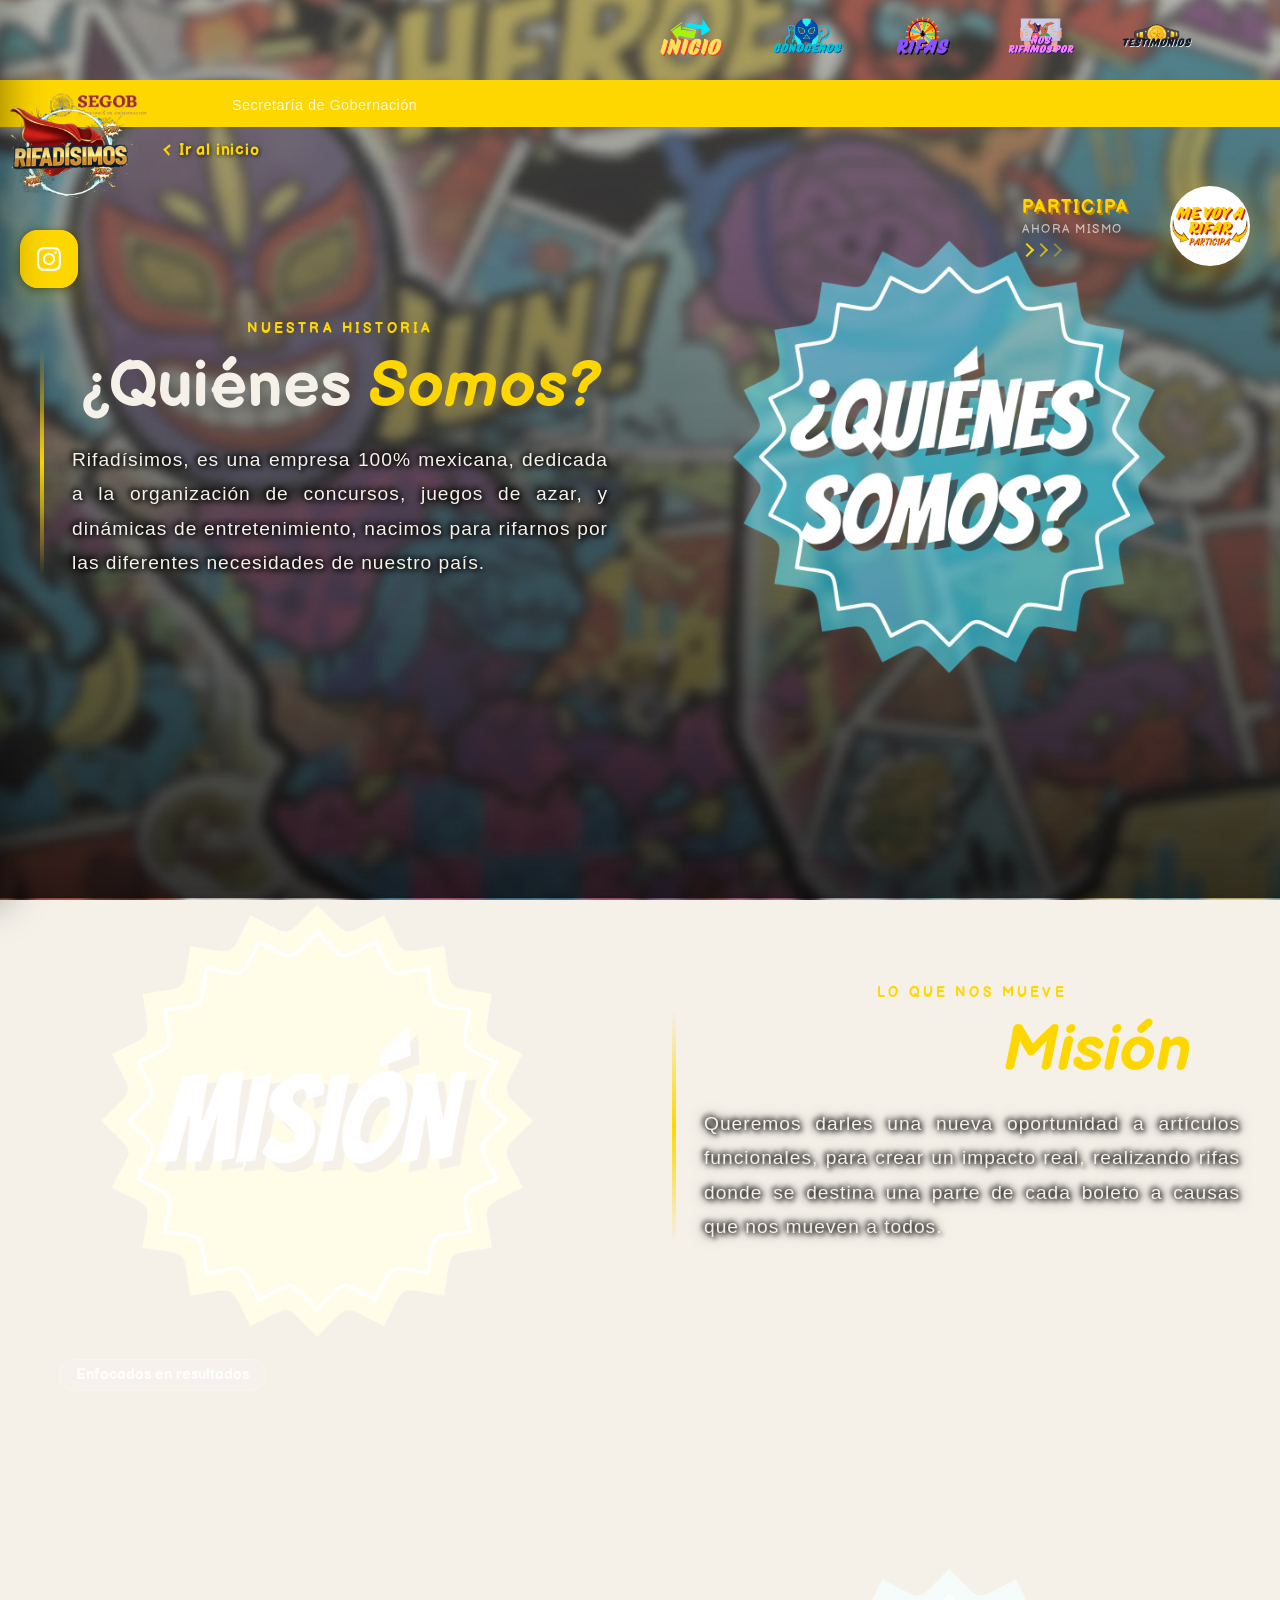
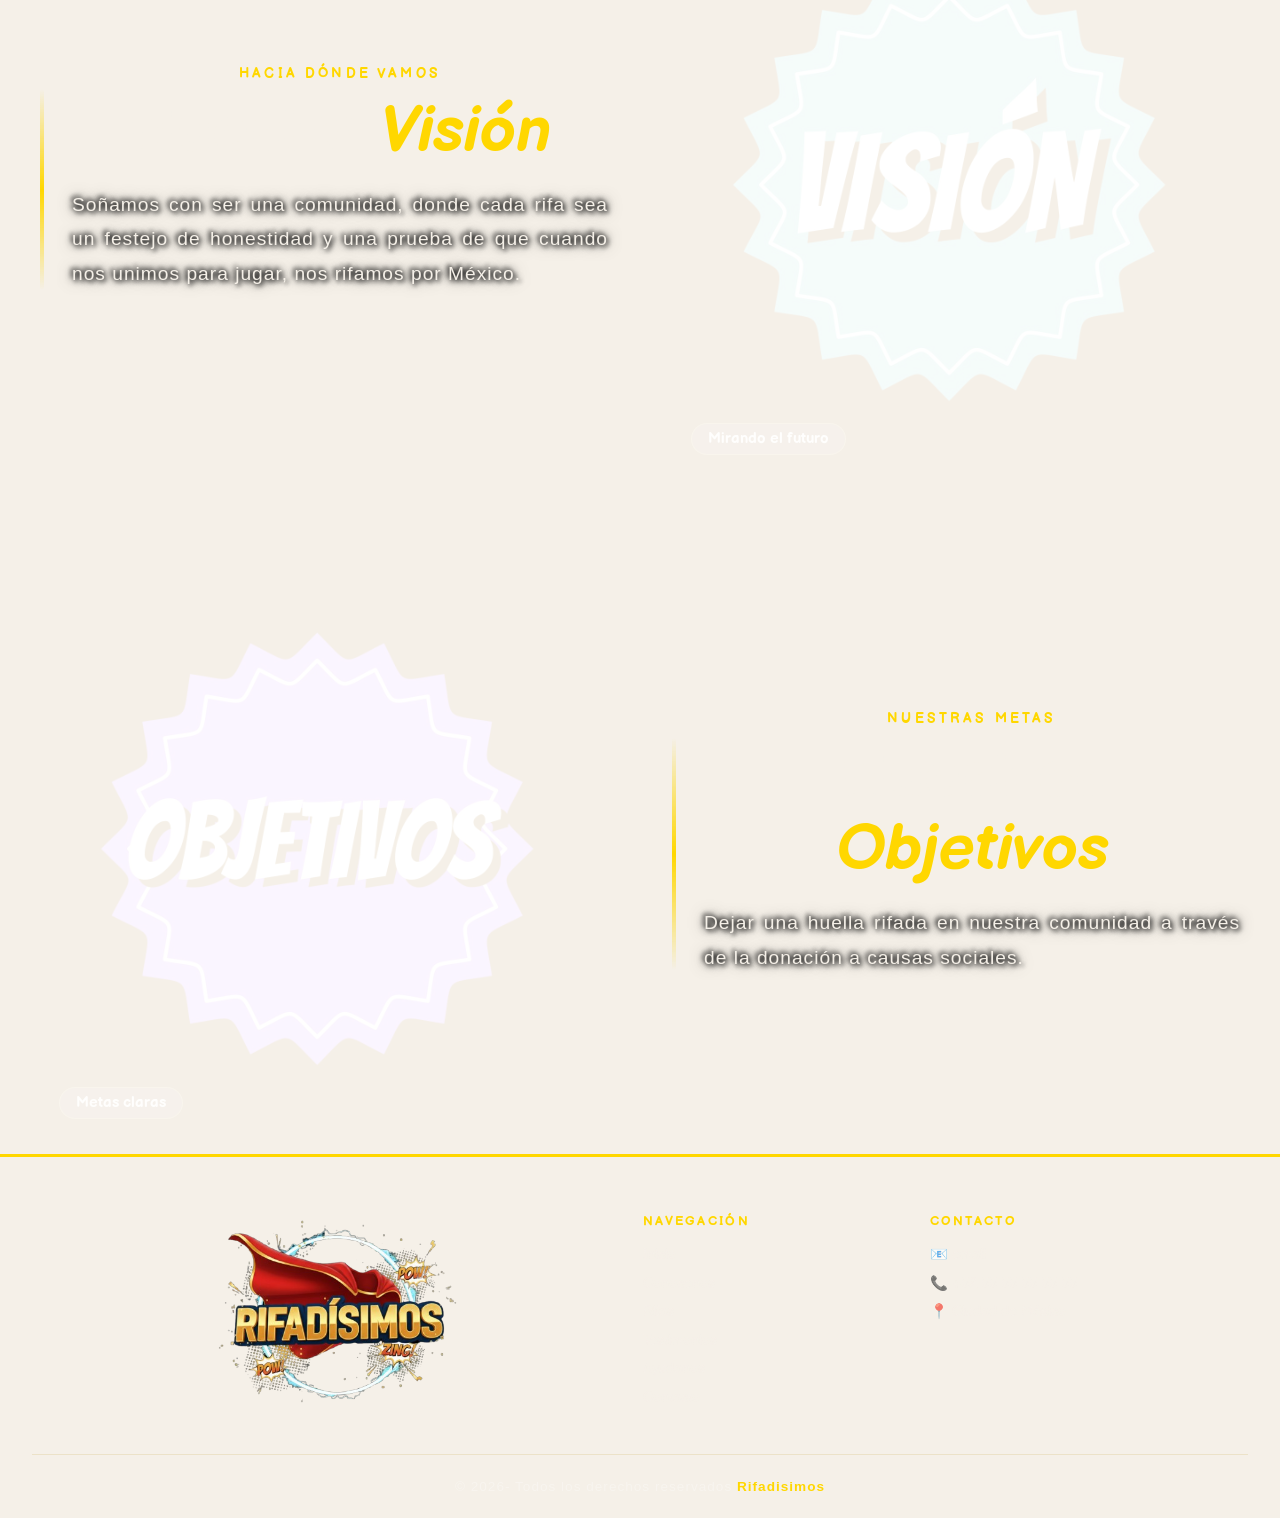
==== commit e6acbdac: "Seguimiento" ====
--- a/conocenos.html
+++ b/conocenos.html
@@ -4,6 +4,10 @@
     <meta charset="UTF-8" />
     <meta name="viewport" content="width=device-width, initial-scale=1.0" />
     <title>Rifadisimos</title>
+    <meta
+      name="description"
+      content="Participa en rifas en línea en México con Rifadísimos. Gana premios increíbles y apoya causas sociales con cada boleto. ¡Regístrate y participa hoy!"
+    />
     <link rel="icon" type="image/png" href="assets/image/logo.png" />
     <link
       href="https://fonts.googleapis.com/css2?family=Balsamiq+Sans:ital,wght@0,400;0,700;1,400&display=swap"
@@ -91,7 +95,7 @@
           <ul>
             <li>
               <a href="index.html" onclick="closeDrawer()"
-                ><<img src="assets/image/inicio.png" alt="Inicio" />
+                ><img src="assets/image/inicio.png" alt="Inicio" />
               </a>
             </li>
             <li>
@@ -164,7 +168,10 @@
             <ul class="about-list"></ul>
           </div>
           <div class="about-img">
-            <img src="assets/image/mision.jpeg" alt="Misión" />
+            <img
+              src="assets/image/mision.jpeg"
+              alt="Misión de Rifadísimos rifas con causa social"
+            />
             <div class="about-img-badge">Enfocados en resultados</div>
           </div>
         </div>
@@ -181,7 +188,10 @@
             <ul class="about-list"></ul>
           </div>
           <div class="about-img">
-            <img src="assets/image/vision.jpeg" alt="Visión" />
+            <img
+              src="assets/image/vision.jpeg"
+              alt="Visión de empresa de rifas en México"
+            />
             <div class="about-img-badge">Mirando el futuro</div>
           </div>
         </div>
@@ -197,7 +207,10 @@
             <ul class="about-list"></ul>
           </div>
           <div class="about-img">
-            <img src="assets/image/objetivos.jpeg" alt="Objetivos" />
+            <img
+              src="assets/image/objetivos.jpeg"
+              alt="Objetivos de rifas con impacto social en México"
+            />
             <div class="about-img-badge">Metas claras</div>
           </div>
         </div>
@@ -242,7 +255,7 @@
       </div>
     </footer>
 
-     <!-- boton Redes Sociales -->
+    <!-- boton Redes Sociales -->
     <div class="fab-container" id="fab">
       <div class="fab-links" id="fabLinks">
         <a
@@ -345,12 +358,13 @@
         </div>
       </button>
     </div>
+
     <div class="social-fab-group_2" id="btnConocer">
       <a href="#banner">
         <button class="sfab-main_2" aria-label="Conocer más">⬆️</button>
       </a>
     </div>
-  <!-- Boton logo -->
+    <!-- Boton logo -->
     <div class="logo-flo">
       <a
         href="index.html"
@@ -371,7 +385,6 @@
       </a>
     </div>
 
-
     <div class="btn-rifar-wrap">
       <div class="texto-lateral">
         <span class="texto-participa">Participa</span>
@@ -396,58 +409,6 @@
         <img src="assets/image/logo-participa.jpg" alt="Me voy a rifar" />
       </button>
     </div>
-
-    <script>
-      const hamburger = document.getElementById("hamburger");
-      const drawer = document.getElementById("drawer");
-      const overlay = document.getElementById("drawerOverlay");
-      const drawerClose = document.getElementById("drawerClose");
-
-      function openDrawer() {
-        drawer.classList.add("open");
-        overlay.classList.add("open");
-        hamburger.classList.add("open");
-        hamburger.setAttribute("aria-expanded", true);
-        document.body.style.overflow = "hidden";
-      }
-
-      function closeDrawer() {
-        drawer.classList.remove("open");
-        overlay.classList.remove("open");
-        hamburger.classList.remove("open");
-        hamburger.setAttribute("aria-expanded", false);
-        document.body.style.overflow = "";
-      }
-
-      hamburger.addEventListener("click", () => {
-        drawer.classList.contains("open") ? closeDrawer() : openDrawer();
-      });
-
-      drawerClose.addEventListener("click", closeDrawer);
-      overlay.addEventListener("click", closeDrawer);
-
-      document.addEventListener("keydown", (e) => {
-        if (e.key === "Escape") closeDrawer();
-      });
-
-      const socialToggle = document.getElementById("socialToggle");
-      const socialLinks = document.getElementById("socialLinks");
-
-      socialToggle.addEventListener("click", () => {
-        socialLinks.classList.toggle("open");
-        socialToggle.classList.toggle("active");
-      });
-
-      document.addEventListener("click", (e) => {
-        if (!e.target.closest(".social-fab-group")) {
-          socialLinks.classList.remove("open");
-          socialToggle.classList.remove("active");
-        }
-      });
-
-      document.getElementById("infoContent").innerHTML +=
-        document.getElementById("infoContent").innerHTML;
-    </script>
-    <script src="assets/scroll-efectos.js"></script>
+    <script src="assets/scrip.js"></script>
   </body>
 </html>
--- a/assets/styles.css
+++ b/assets/styles.css
@@ -2625,6 +2625,19 @@
     z-index: 900;
   }
 
+  .logo-flo{
+     top: 120px;
+  left: -30px;
+  }
+.logo-flo img{
+width: 100px;
+height: auto;
+}
+  .btn-rifar img{
+    width: 40px;
+  height: auto;
+}
+
   .texto-lateral {
     display: none;
   }
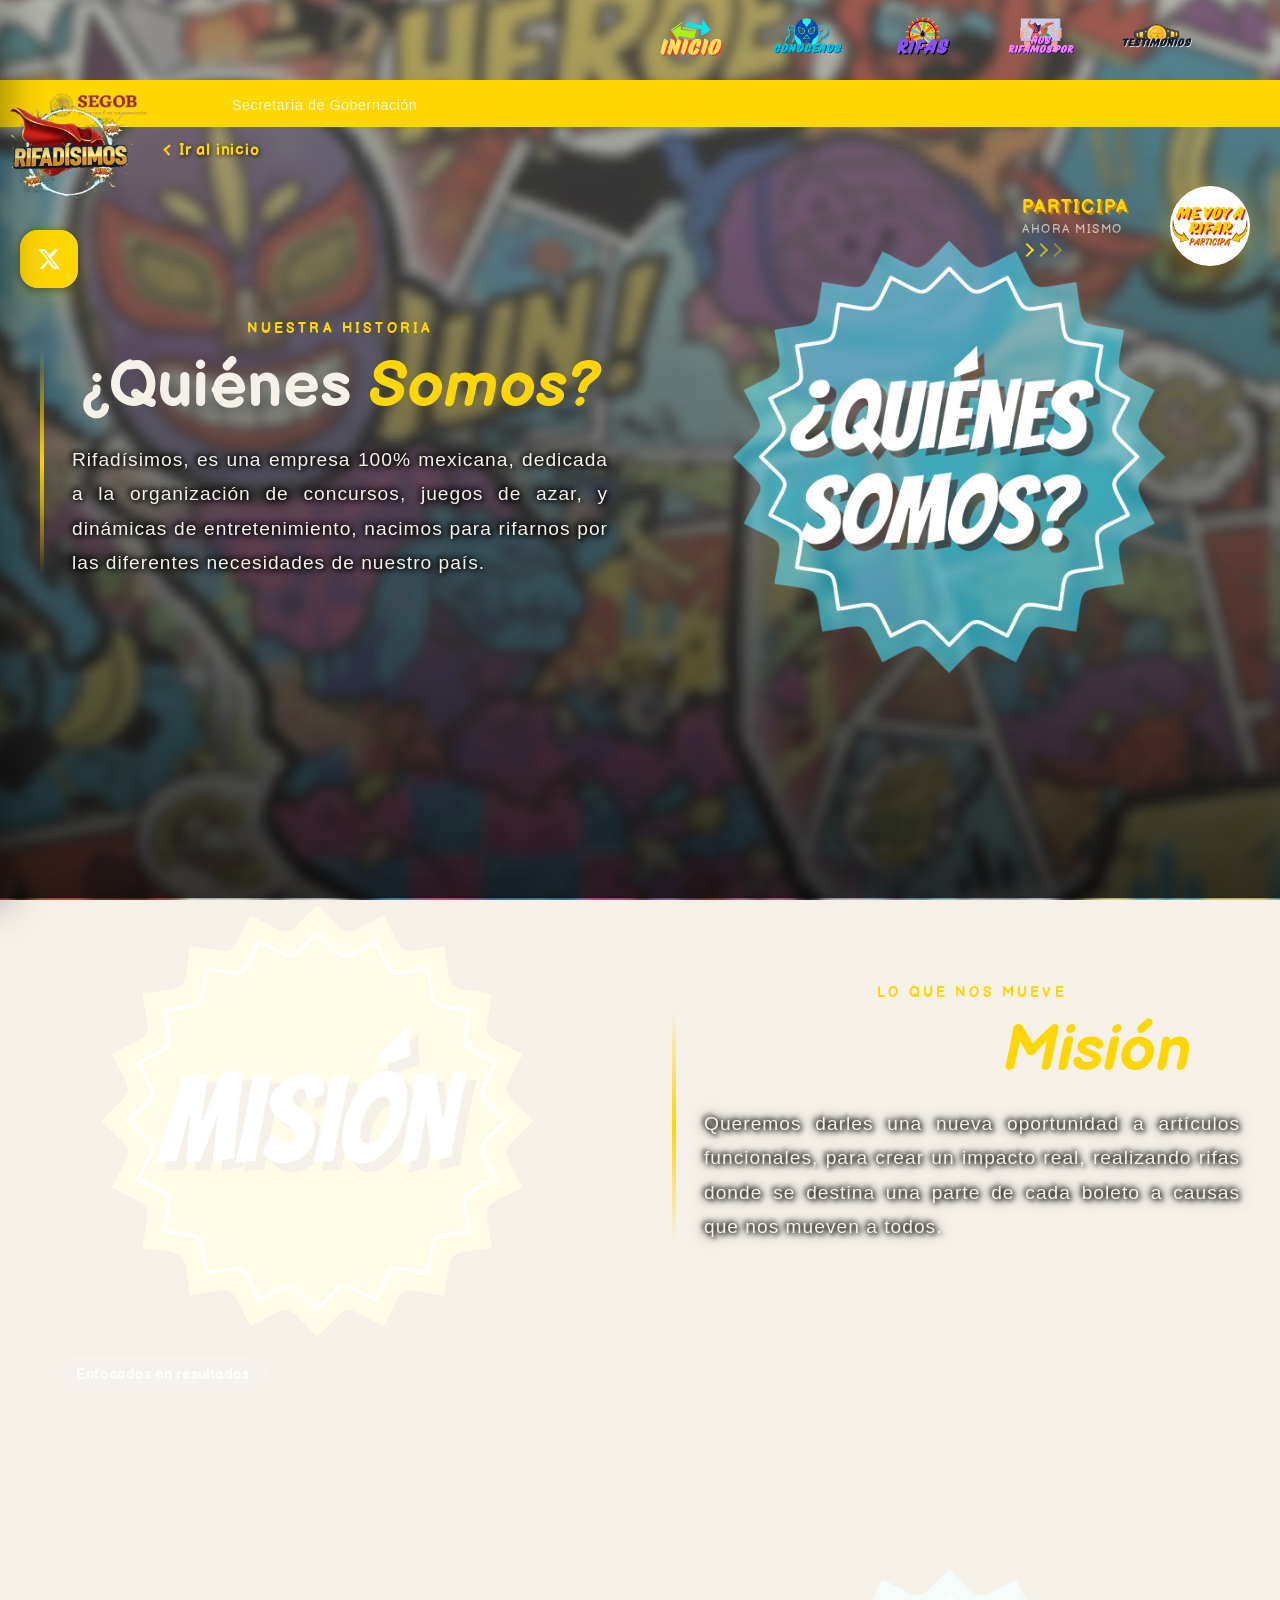
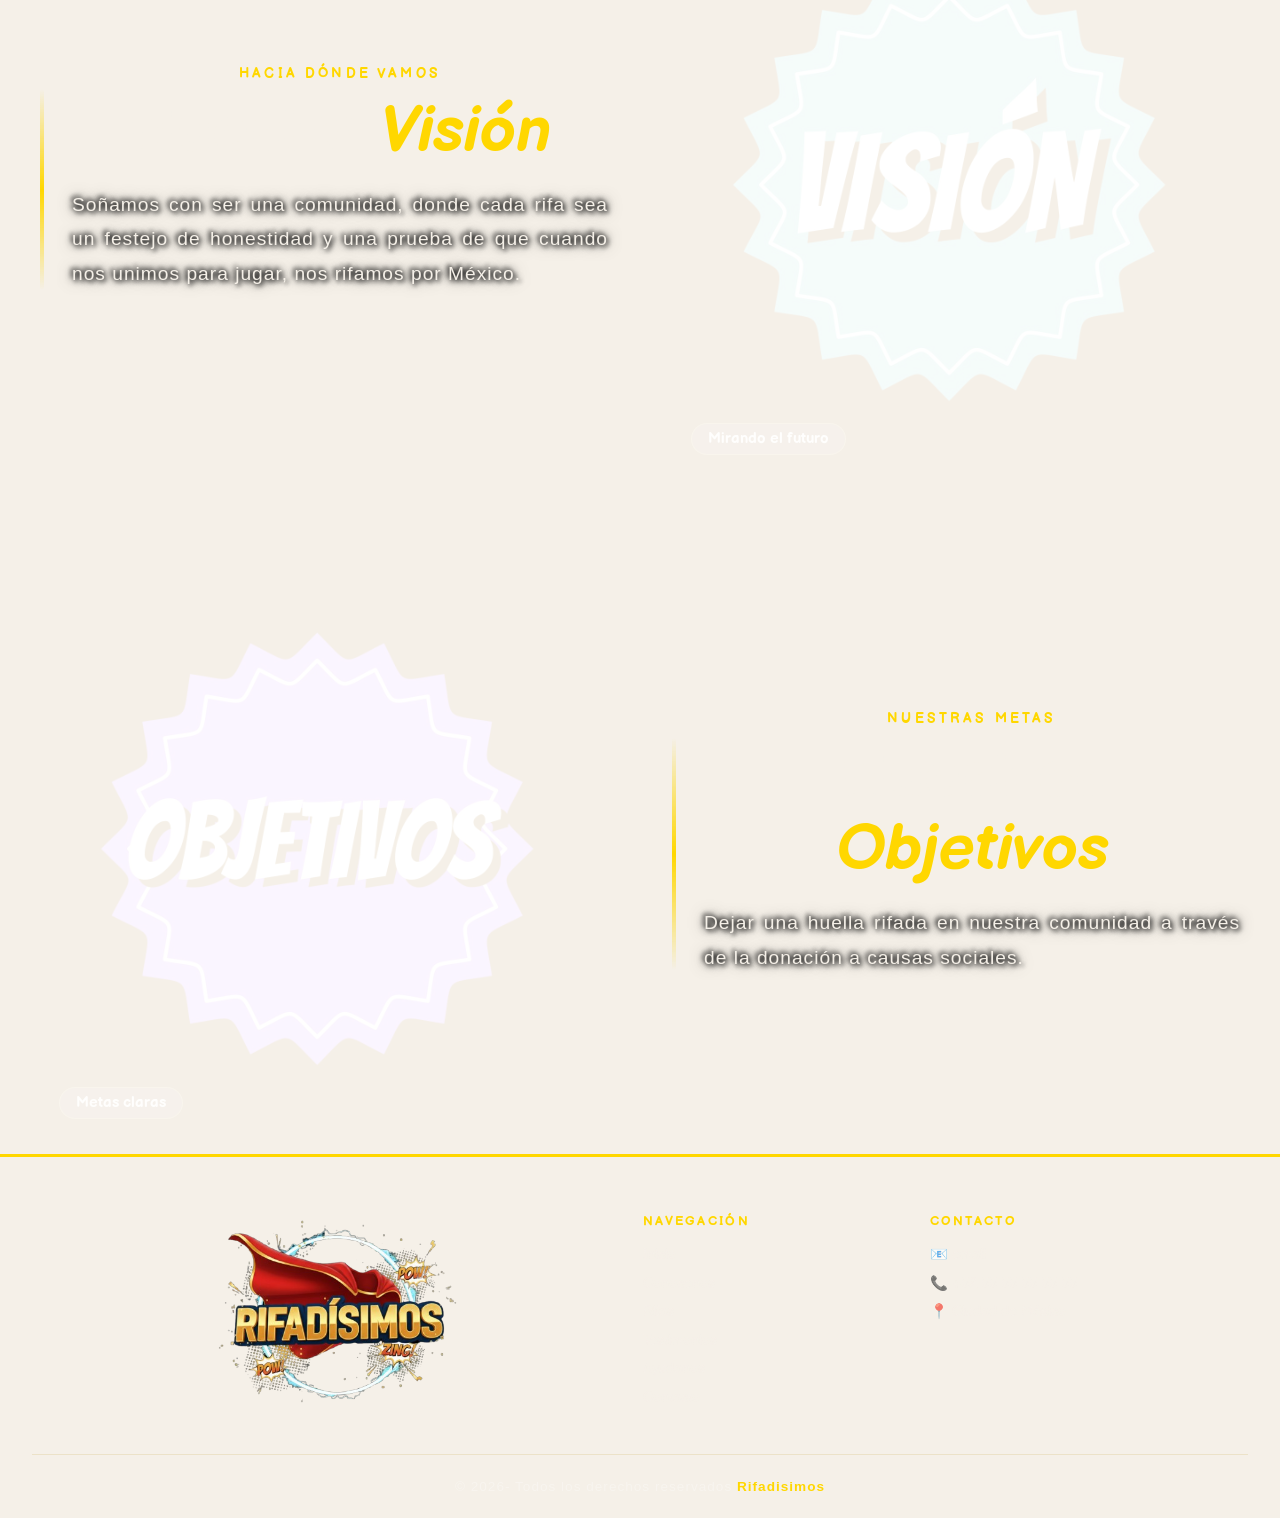
==== commit a6ce6b8e: "Seguimiento" ====
--- a/conocenos.html
+++ b/conocenos.html
@@ -152,7 +152,7 @@
             </p>
           </div>
           <div class="about-img">
-            <img src="assets/image/somos.jpeg" alt="Quiénes somos" />
+            <img src="assets/image/somos.jpeg" alt="Empresa mexicana de rifas en línea Rifadísimos" />
           </div>
         </div>
         <!-- Mision -->
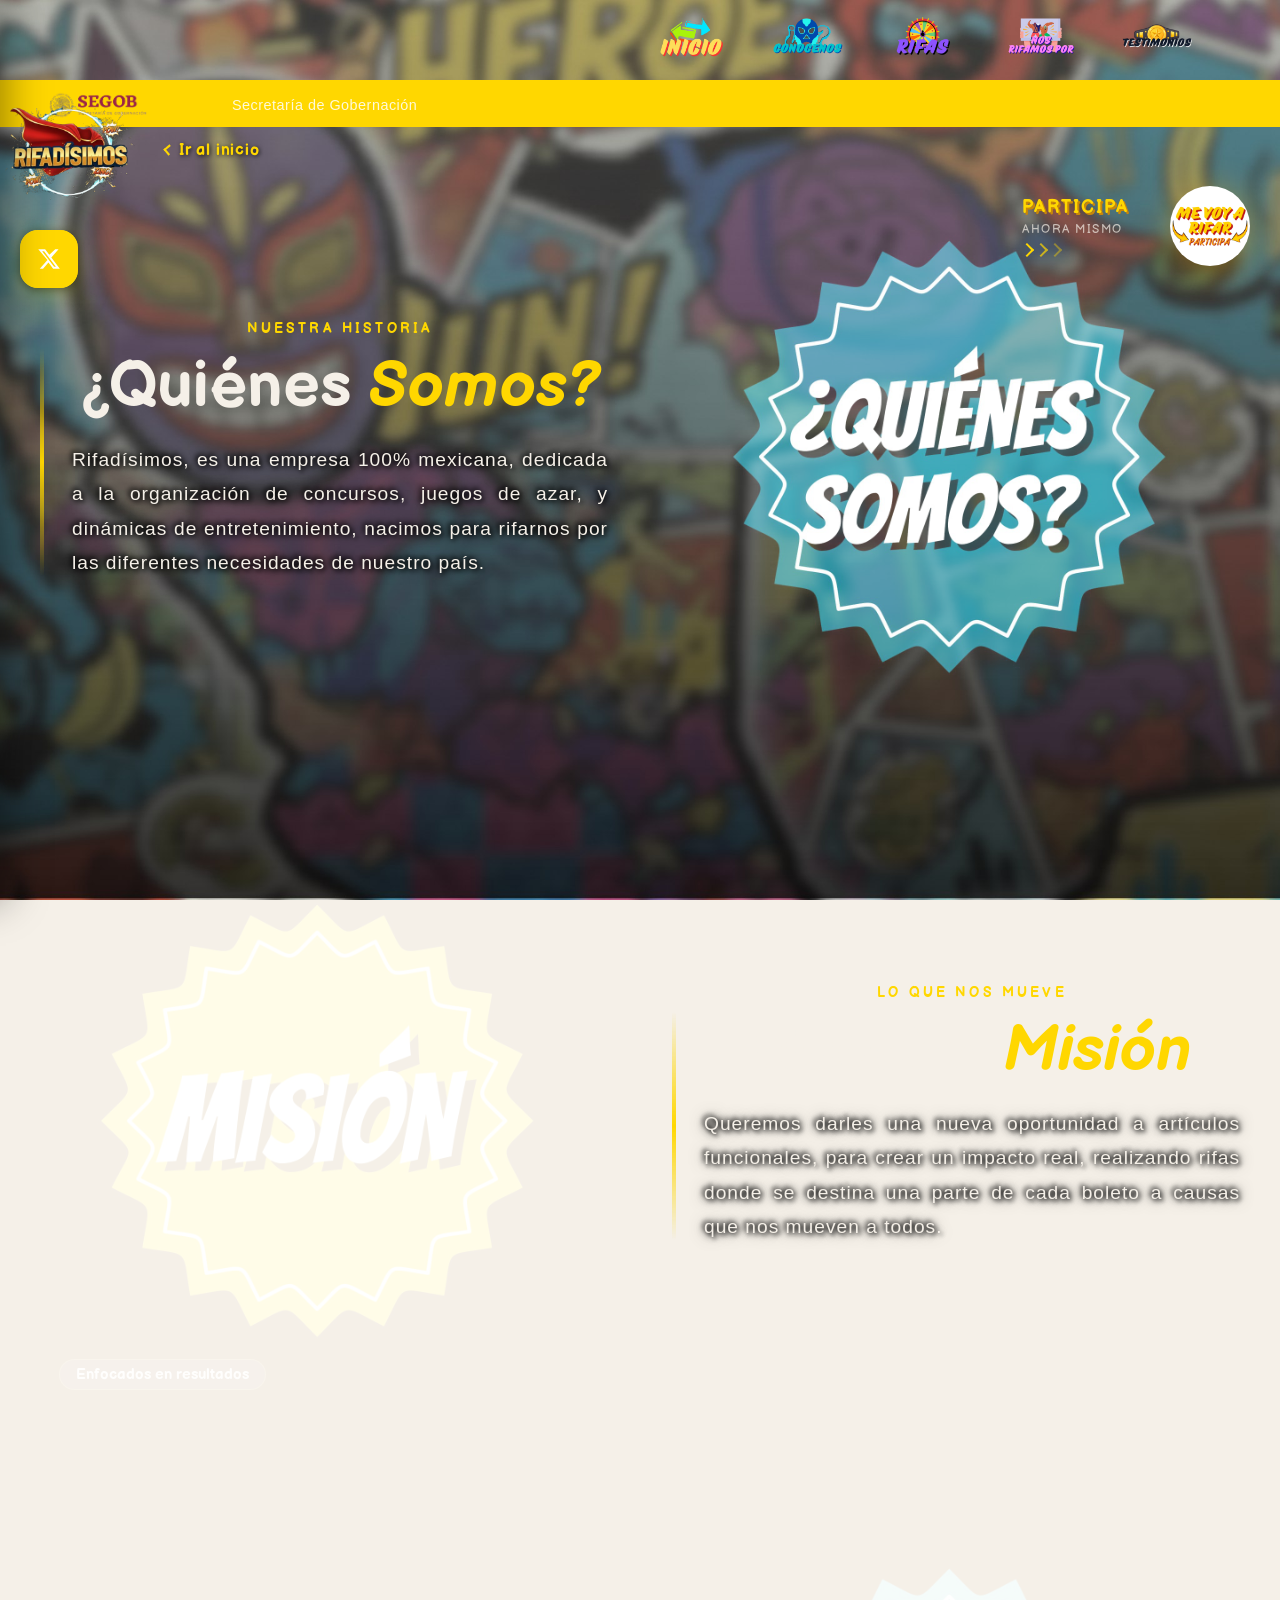
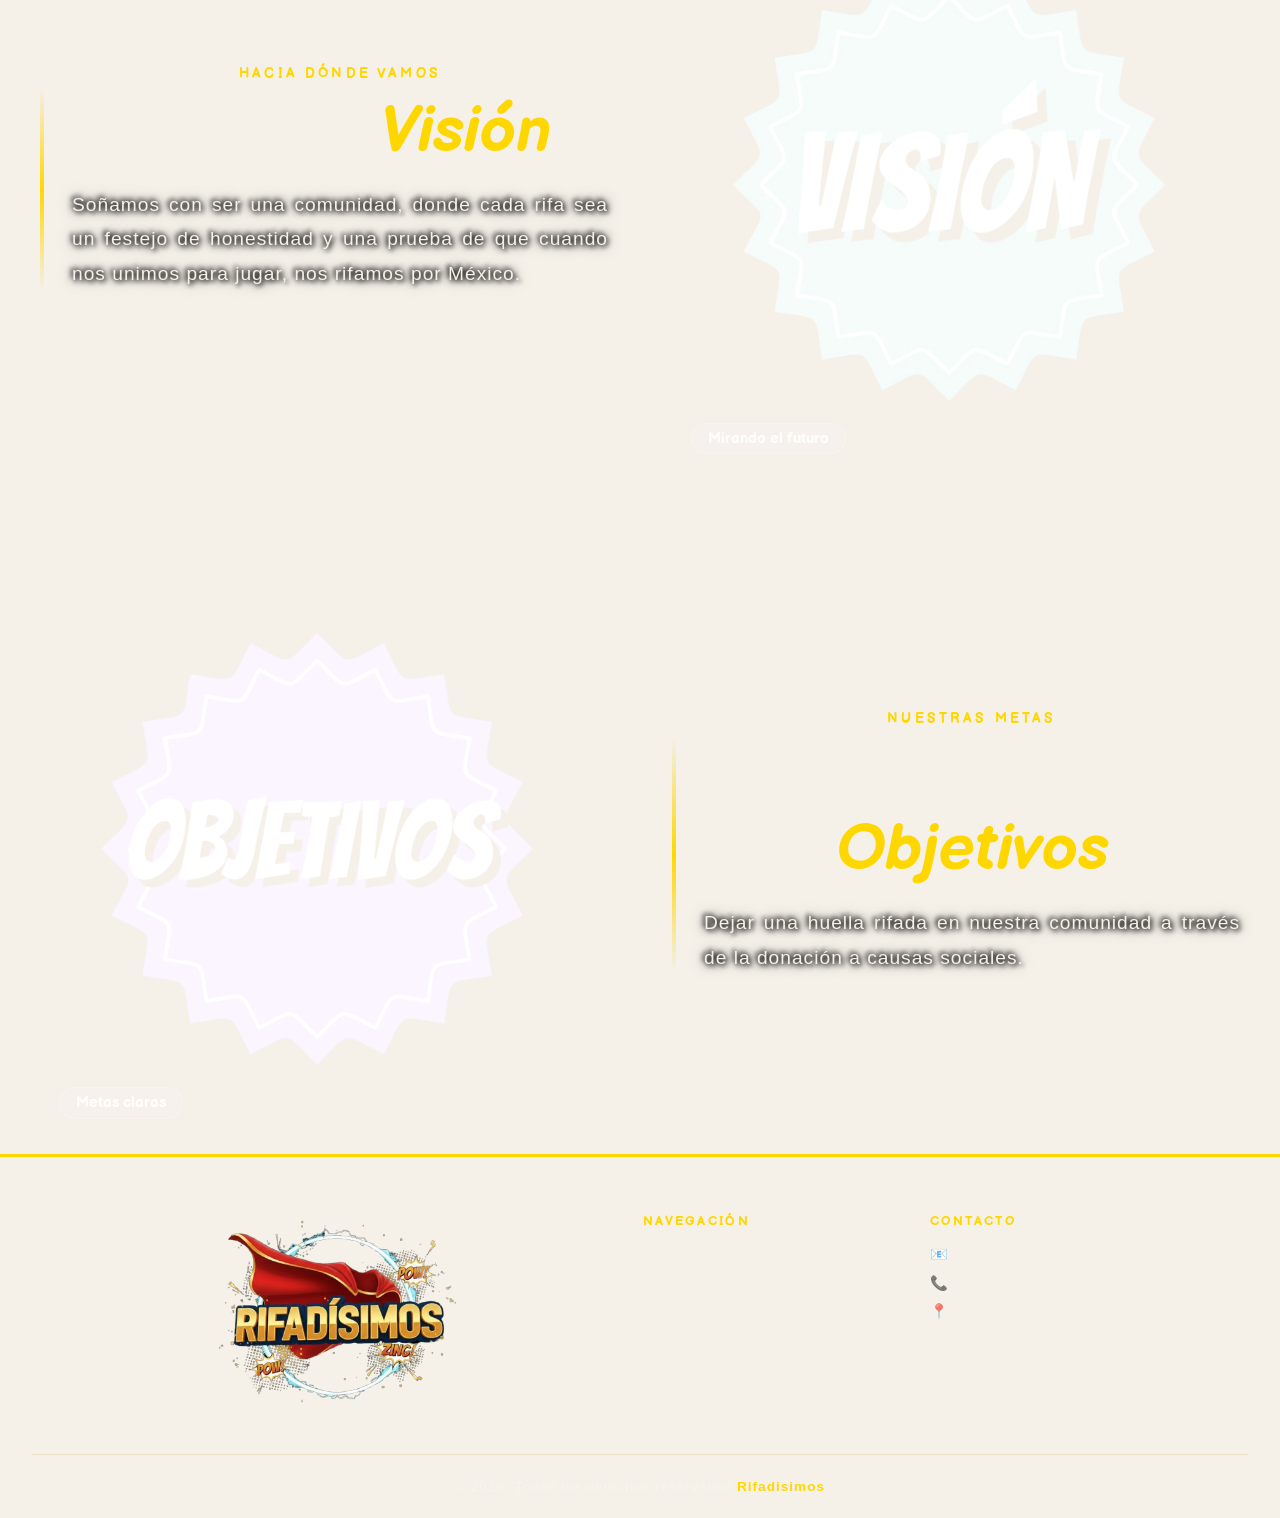
==== commit 883e6d54: "Seguimiento" ====
--- a/conocenos.html
+++ b/conocenos.html
@@ -17,6 +17,11 @@
   </head>
 
   <body>
+    <!-- Loading Screen -->
+    <div class="loader" id="loader">
+      <div class="spinner"></div>
+      <p>Cargando Rifadísimos...</p>
+    </div>
     <main>
       <header>
         <div class="header-inner">
@@ -152,7 +157,10 @@
             </p>
           </div>
           <div class="about-img">
-            <img src="assets/image/somos.jpeg" alt="Empresa mexicana de rifas en línea Rifadísimos" />
+            <img
+              src="assets/image/somos.jpeg"
+              alt="Empresa mexicana de rifas en línea Rifadísimos"
+            />
           </div>
         </div>
         <!-- Mision -->
@@ -409,6 +417,13 @@
         <img src="assets/image/logo-participa.jpg" alt="Me voy a rifar" />
       </button>
     </div>
+    <script>
+      window.addEventListener("load", () => {
+        const loader = document.getElementById("loader");
+        loader.classList.add("loaded");
+        setTimeout(() => loader.remove(), 500);
+      });
+    </script>
     <script src="assets/scrip.js"></script>
   </body>
 </html>
--- a/assets/styles.css
+++ b/assets/styles.css
@@ -26,6 +26,46 @@
   margin: 0;
 }
 
+.loader {
+    position: fixed;
+    top: 0;
+    left: 0;
+    width: 100%;
+    height: 100%;
+    background: #ffffff;
+    display: flex;
+    flex-direction: column;
+    justify-content: center;
+    align-items: center;
+    z-index: 9999;
+    transition: opacity 0.6s ease;
+  }
+
+  .loader p {
+    margin-top: 15px;
+    font-family: 'Balsamiq Sans', sans-serif;
+    font-size: 18px;
+    color: #333333;
+  }
+
+  .spinner {
+    border: 6px solid #f3f3f3;
+    border-top: 6px solid var(--gold);
+    border-radius: 50%;
+    width: 60px;
+    height: 60px;
+    animation: spin 1s linear infinite;
+  }
+
+  @keyframes spin {
+    0% { transform: rotate(0deg); }
+    100% { transform: rotate(360deg); }
+  }
+
+  .loaded {
+    opacity: 0;
+    pointer-events: none;
+  }
 main,
 .contenido-principal {
   flex: 1;
@@ -89,12 +129,10 @@
 header::after {
   content: "";
   inset: 0;
-  background: linear-gradient(
-    to bottom,
-    rgba(15, 14, 13, 0.2) 0%,
-    rgba(15, 14, 13, 0.1) 50%,
-    rgba(15, 14, 13, 0) 100%
-  );
+  background: linear-gradient(to bottom,
+      rgba(15, 14, 13, 0.2) 0%,
+      rgba(15, 14, 13, 0.1) 50%,
+      rgba(15, 14, 13, 0) 100%);
   z-index: 1;
 }
 
@@ -114,6 +152,7 @@
   display: flex;
   gap: 0.9rem;
 }
+
 nav.main-nav img {
   width: 70px;
   height: auto;
@@ -332,6 +371,7 @@
   display: block;
   margin: 0 auto;
 }
+
 .drawer nav a {
   display: flex;
   gap: 0.9rem;
@@ -379,20 +419,16 @@
   height: 100%;
   display: flex;
   align-items: center;
-  mask-image: linear-gradient(
-    90deg,
-    transparent 0%,
-    rgba(14, 14, 14, 0.856) 3%,
-    black 97%,
-    transparent 100%
-  );
-  -webkit-mask-image: linear-gradient(
-    90deg,
-    transparent 0%,
-    black 3%,
-    black 97%,
-    transparent 100%
-  );
+  mask-image: linear-gradient(90deg,
+      transparent 0%,
+      rgba(14, 14, 14, 0.856) 3%,
+      black 97%,
+      transparent 100%);
+  -webkit-mask-image: linear-gradient(90deg,
+      transparent 0%,
+      black 3%,
+      black 97%,
+      transparent 100%);
 }
 
 .info-bar-track img {
@@ -418,6 +454,7 @@
   0% {
     transform: translateX(0);
   }
+
   100% {
     transform: translateX(-50%);
   }
@@ -893,13 +930,11 @@
   content: "";
   display: block;
   height: 4px;
-  background: linear-gradient(
-    90deg,
-    transparent 0%,
-    #bfd615 20%,
-    #ddf220 60%,
-    transparent 100%
-  );
+  background: linear-gradient(90deg,
+      transparent 0%,
+      #bfd615 20%,
+      #ddf220 60%,
+      transparent 100%);
   border-radius: 2px;
   margin-top: 10px;
   opacity: 0.6;
@@ -1013,7 +1048,7 @@
   list-style: none;
 }
 
-.footer-links li + li {
+.footer-links li+li {
   margin-top: 0.6rem;
 }
 
@@ -1113,18 +1148,22 @@
     opacity: 0;
     transform: translateX(8px);
   }
+
   20% {
     opacity: 1;
     transform: translateX(0);
   }
+
   70% {
     opacity: 1;
     transform: translateX(0);
   }
+
   95% {
     opacity: 0;
     transform: translateX(8px);
   }
+
   100% {
     opacity: 0;
   }
@@ -1180,10 +1219,12 @@
   transform: rotate(45deg);
   animation: arr-pulse 0.8s ease-in-out infinite alternate;
 }
+
 .arr:nth-child(2) {
   animation-delay: 0.15s;
   opacity: 0.7;
 }
+
 .arr:nth-child(3) {
   animation-delay: 0.3s;
   opacity: 0.4;
@@ -1193,6 +1234,7 @@
   from {
     opacity: 0.3;
   }
+
   to {
     opacity: 1;
   }
@@ -1228,27 +1270,35 @@
   0% {
     transform: scale(1) rotate(0deg);
   }
+
   5% {
     transform: scale(1.07) rotate(-2deg);
   }
+
   10% {
     transform: scale(1.07) rotate(2deg);
   }
+
   15% {
     transform: scale(1.07) rotate(-2deg);
   }
+
   20% {
     transform: scale(1.07) rotate(2deg);
   }
+
   25% {
     transform: scale(1) rotate(0deg);
   }
+
   60% {
     transform: scale(1.12) rotate(0deg);
   }
+
   65% {
     transform: scale(1) rotate(0deg);
   }
+
   100% {
     transform: scale(1) rotate(0deg);
   }
@@ -1268,9 +1318,11 @@
   opacity: 0;
   animation: ring-out 3.5s ease-out infinite;
 }
+
 .ring:nth-child(2) {
   animation-delay: 0.3s;
 }
+
 .ring:nth-child(3) {
   animation-delay: 0.6s;
 }
@@ -1280,13 +1332,16 @@
     opacity: 0;
     transform: scale(0.9);
   }
+
   5% {
     opacity: 0.6;
   }
+
   40% {
     opacity: 0;
     transform: scale(1.3);
   }
+
   100% {
     opacity: 0;
   }
@@ -1413,12 +1468,15 @@
 .social-links.open .sfab:nth-child(1) {
   transition-delay: 0.05s;
 }
+
 .social-links.open .sfab:nth-child(2) {
   transition-delay: 0.1s;
 }
+
 .social-links.open .sfab:nth-child(3) {
   transition-delay: 0.15s;
 }
+
 .social-links.open .sfab:nth-child(4) {
   transition-delay: 0.2s;
 }
@@ -1431,19 +1489,20 @@
 .sfab-fb {
   background: #1877f2;
 }
+
 .sfab-ig {
-  background: linear-gradient(
-    45deg,
-    #f09433,
-    #e6683c,
-    #dc2743,
-    #cc2366,
-    #bc1888
-  );
-}
+  background: linear-gradient(45deg,
+      #f09433,
+      #e6683c,
+      #dc2743,
+      #cc2366,
+      #bc1888);
+}
+
 .sfab-tt {
   background: #010101;
 }
+
 .sfab-tw {
   background: #000;
 }
@@ -1511,6 +1570,7 @@
     transform: scale(1);
     opacity: 0.6;
   }
+
   100% {
     transform: scale(1.7);
     opacity: 0;
@@ -1552,6 +1612,7 @@
   opacity: 0;
   transform: scale(0.5) rotate(-30deg);
 }
+
 .fab-icon-wrap svg.visible {
   opacity: 1;
   transform: scale(1) rotate(0deg);
@@ -1601,6 +1662,7 @@
   height: 22px;
   transition: transform 0.2s;
 }
+
 .fab-link:hover svg {
   transform: scale(1.15);
 }
@@ -1637,22 +1699,27 @@
   background: rgba(228, 64, 95, 0.18);
   box-shadow: 0 4px 20px rgba(228, 64, 95, 0.3);
 }
+
 .fab-link[data-net="twitter"]:hover {
   background: rgba(29, 155, 240, 0.18);
   box-shadow: 0 4px 20px rgba(29, 155, 240, 0.3);
 }
+
 .fab-link[data-net="facebook"]:hover {
   background: rgba(24, 119, 242, 0.18);
   box-shadow: 0 4px 20px rgba(24, 119, 242, 0.3);
 }
+
 .fab-link[data-net="youtube"]:hover {
   background: rgba(255, 0, 0, 0.18);
   box-shadow: 0 4px 20px rgba(255, 0, 0, 0.3);
 }
+
 .fab-link[data-net="tiktok"]:hover {
   background: rgba(105, 201, 208, 0.15);
   box-shadow: 0 4px 20px rgba(105, 201, 208, 0.3);
 }
+
 .fab-link[data-net="whatsapp"]:hover {
   background: rgba(37, 211, 102, 0.18);
   box-shadow: 0 4px 20px rgba(37, 211, 102, 0.3);
@@ -1661,6 +1728,7 @@
 .fab-container.open .fab-links {
   pointer-events: auto;
 }
+
 .fab-container.open .fab-link {
   opacity: 1;
   transform: translateY(0) scale(1);
@@ -1669,18 +1737,23 @@
 .fab-container.open .fab-link:nth-child(1) {
   transition-delay: 0s;
 }
+
 .fab-container.open .fab-link:nth-child(2) {
   transition-delay: 0.05s;
 }
+
 .fab-container.open .fab-link:nth-child(3) {
   transition-delay: 0.1s;
 }
+
 .fab-container.open .fab-link:nth-child(4) {
   transition-delay: 0.15s;
 }
+
 .fab-container.open .fab-link:nth-child(5) {
   transition-delay: 0.2s;
 }
+
 .fab-container.open .fab-link:nth-child(6) {
   transition-delay: 0.25s;
 }
@@ -1709,6 +1782,7 @@
     opacity: 0;
     transform: scale(0.9) translateY(28px);
   }
+
   to {
     opacity: 1;
     transform: scale(1) translateY(0);
@@ -1743,6 +1817,7 @@
     opacity: 0;
     transform: translateX(20px);
   }
+
   to {
     opacity: 1;
     transform: translateX(0);
@@ -1808,14 +1883,17 @@
   animation-delay: 0.5s;
   --glow: var(--blue);
 }
+
 .social-row:nth-child(2) {
   animation-delay: 0.6s;
   --glow: var(--red);
 }
+
 .social-row:nth-child(3) {
   animation-delay: 0.7s;
   --glow: var(--dark);
 }
+
 .social-row:nth-child(4) {
   animation-delay: 0.8s;
   --glow: var(--dark);
@@ -1826,6 +1904,7 @@
     opacity: 0;
     transform: translateX(10px);
   }
+
   to {
     opacity: 1;
     transform: translateX(0);
@@ -1858,14 +1937,17 @@
   background: var(--blue);
   box-shadow: 0 0 18px rgba(24, 119, 242, 0.5);
 }
+
 .lb-yt {
   background: var(--red);
   box-shadow: 0 0 18px rgba(255, 0, 0, 0.5);
 }
+
 .lb-wa {
   background: var(--green);
   box-shadow: 0 0 18px rgba(37, 211, 102, 0.5);
 }
+
 .lb-tt {
   background: #111;
   border: 1.5px solid #2a2a2a;
@@ -1875,12 +1957,15 @@
 .social-row:hover .lb-fb {
   box-shadow: 0 0 28px rgba(24, 119, 242, 0.75);
 }
+
 .social-row:hover .lb-yt {
   box-shadow: 0 0 28px rgba(255, 0, 0, 0.75);
 }
+
 .social-row:hover .lb-wa {
   box-shadow: 0 0 28px rgba(37, 211, 102, 0.75);
 }
+
 .social-row:hover .lb-tt {
   box-shadow: 0 0 28px rgba(0, 0, 0, 0.5);
 }
@@ -1928,11 +2013,9 @@
   display: inline-flex;
   align-items: center;
   gap: 8px;
-  background: linear-gradient(
-    135deg,
-    rgba(0, 212, 232, 0.09),
-    rgba(255, 215, 0, 0.06)
-  );
+  background: linear-gradient(135deg,
+      rgba(0, 212, 232, 0.09),
+      rgba(255, 215, 0, 0.06));
   border: 1.5px solid rgba(46, 85, 88, 0.25);
   border-radius: 999px;
   padding: 7px 20px;
@@ -1953,11 +2036,13 @@
 }
 
 @keyframes pulse {
+
   0%,
   100% {
     transform: scale(1);
     opacity: 1;
   }
+
   50% {
     transform: scale(1.8);
     opacity: 0.4;
@@ -1988,6 +2073,7 @@
 .menu-btn:hover {
   transform: scale(1.08);
 }
+
 .menu-btn:active {
   transform: scale(0.96);
 }
@@ -2027,27 +2113,35 @@
   0% {
     transform: scale(1) rotate(0deg);
   }
+
   5% {
     transform: scale(1.07) rotate(-2deg);
   }
+
   10% {
     transform: scale(1.07) rotate(2deg);
   }
+
   15% {
     transform: scale(1.07) rotate(-2deg);
   }
+
   20% {
     transform: scale(1.07) rotate(2deg);
   }
+
   25% {
     transform: scale(1) rotate(0deg);
   }
+
   60% {
     transform: scale(1.12) rotate(0deg);
   }
+
   65% {
     transform: scale(1) rotate(0deg);
   }
+
   100% {
     transform: scale(1) rotate(0deg);
   }
@@ -2067,9 +2161,11 @@
   opacity: 0;
   animation: ring-out 3.5s ease-out infinite;
 }
+
 .ring:nth-child(2) {
   animation-delay: 0.3s;
 }
+
 .ring:nth-child(3) {
   animation-delay: 0.6s;
 }
@@ -2079,13 +2175,16 @@
     opacity: 0;
     transform: scale(0.9);
   }
+
   5% {
     opacity: 0.6;
   }
+
   40% {
     opacity: 0;
     transform: scale(1.3);
   }
+
   100% {
     opacity: 0;
   }
@@ -2130,10 +2229,12 @@
   transform: rotate(45deg);
   animation: arr-pulse 0.8s ease-in-out infinite alternate;
 }
+
 .arr:nth-child(2) {
   animation-delay: 0.15s;
   opacity: 0.7;
 }
+
 .arr:nth-child(3) {
   animation-delay: 0.3s;
   opacity: 0.4;
@@ -2143,6 +2244,7 @@
   from {
     opacity: 0.3;
   }
+
   to {
     opacity: 1;
   }
@@ -2165,6 +2267,7 @@
 }
 
 @media (max-width: 1254px) {
+
   /* ── Banner ── */
   .banner {
     grid-template-columns: 1fr 1fr;
@@ -2234,10 +2337,12 @@
 }
 
 @media (max-width: 820px) {
+
   /* ── Header ── */
   nav.main-nav {
     display: none;
   }
+
   .hamburger {
     display: flex;
   }
@@ -2250,6 +2355,7 @@
   .logo {
     order: 2;
   }
+
   .hamburger {
     order: 1;
   }
@@ -2343,18 +2449,21 @@
   .wm-bg img {
     opacity: 0.08;
   }
+
   .wm-bg img.w1 {
     width: 270px;
     height: 270px;
     top: -80px;
     left: -80px;
   }
+
   .wm-bg img.w2 {
     width: 240px;
     height: 240px;
     bottom: -60px;
     right: -60px;
   }
+
   .wm-bg img.w3 {
     width: 220px;
     height: 220px;
@@ -2423,6 +2532,7 @@
   .about-block.reverse .about-text {
     order: 1;
   }
+
   .about-block.reverse .about-img {
     order: 2;
   }
@@ -2447,6 +2557,7 @@
 }
 
 @media (max-width: 550px) {
+
   /* ── Header ── */
   .logo-icon img {
     display: none;
@@ -2589,6 +2700,7 @@
   .handle-text {
     font-size: clamp(16px, 4.5vw, 22px);
   }
+
   .platform-label {
     font-size: 11px;
     letter-spacing: 2px;
@@ -2625,18 +2737,20 @@
     z-index: 900;
   }
 
-  .logo-flo{
-     top: 120px;
-  left: -30px;
-  }
-.logo-flo img{
-width: 100px;
-height: auto;
-}
-  .btn-rifar img{
-    width: 40px;
-  height: auto;
-}
+  .logo-flo {
+    top: 100px;
+    left: -10px;
+  }
+
+  .logo-flo img {
+    width: 150px;
+    height: auto;
+  }
+
+  .btn-rifar img {
+    width: 90px;
+    height: auto;
+  }
 
   .texto-lateral {
     display: none;
@@ -2688,4 +2802,4 @@
     gap: 0;
     z-index: 900;
   }
-}
+}
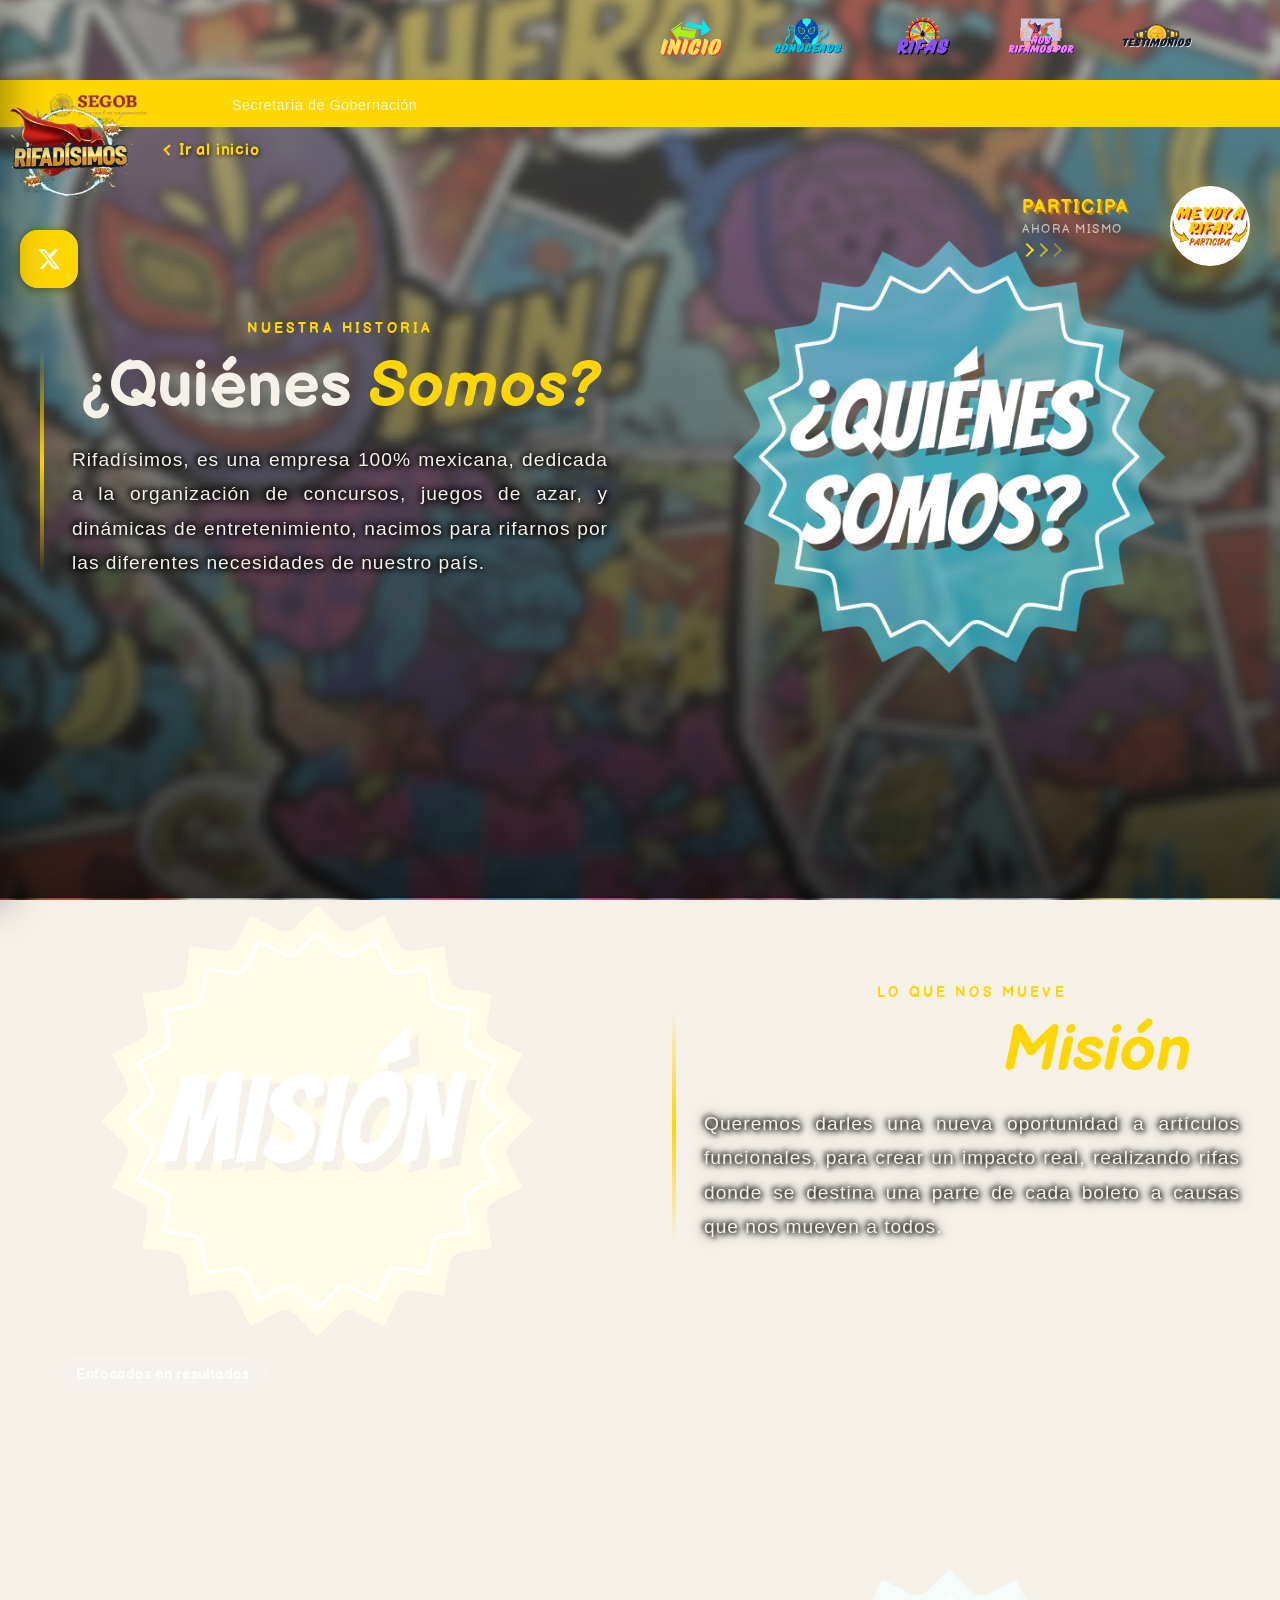
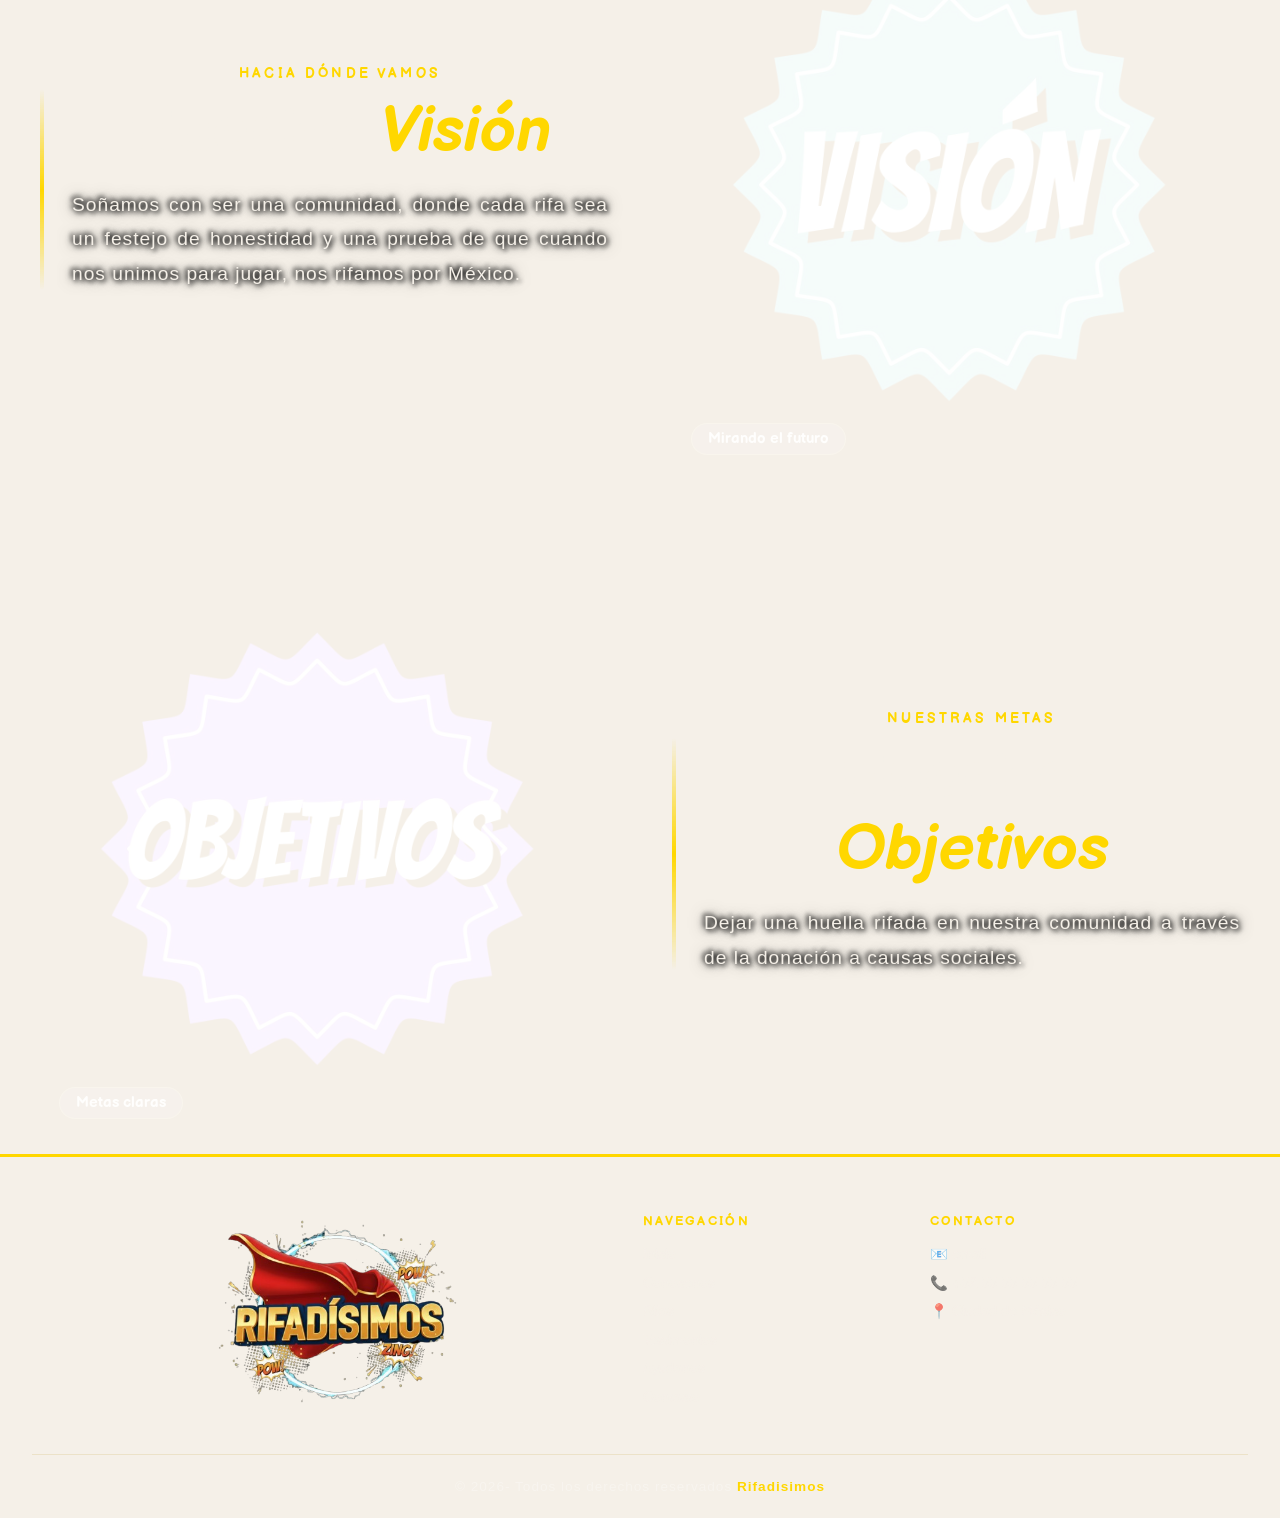
==== commit 982ae68a: "Seguimiento" ====
--- a/conocenos.html
+++ b/conocenos.html
@@ -13,7 +13,8 @@
       href="https://fonts.googleapis.com/css2?family=Balsamiq+Sans:ital,wght@0,400;0,700;1,400&display=swap"
       rel="stylesheet"
     />
-    <link rel="stylesheet" href="assets/styles.css" />
+    <link rel="stylesheet" href="assets/css/styles.css" />
+    <link rel="stylesheet" href="assets/css/reponsive.css" />
   </head>
 
   <body>
@@ -424,6 +425,6 @@
         setTimeout(() => loader.remove(), 500);
       });
     </script>
-    <script src="assets/scrip.js"></script>
+    <script src="assets/js/script.js"></script>
   </body>
 </html>
--- a/assets/css/styles.css
+++ b/assets/css/styles.css
@@ -0,0 +1,2257 @@
+*,
+*::before,
+*::after {
+  box-sizing: border-box;
+  margin: 0;
+  padding: 0;
+  -webkit-tap-highlight-color: transparent;
+}
+
+:root {
+  --gold: #ffd700;
+  --dark: #1a1a2e;
+  --accent: #e94560;
+  --white: #f5f0e8;
+  --text: #2d2d2d;
+  --red: #e8192c;
+  --cyan: #00d4e8;
+  --green: #25d366;
+  --blue: #1877f2;
+  --img: url("../image/fondo.jpg");
+}
+
+html {
+  scrollbar-width: none;
+  height: 100%;
+  margin: 0;
+}
+
+.loader {
+  position: fixed;
+  top: 0;
+  left: 0;
+  width: 100%;
+  height: 100%;
+  background: #ffffff;
+  display: flex;
+  flex-direction: column;
+  justify-content: center;
+  align-items: center;
+  z-index: 9999;
+  transition: opacity 0.6s ease;
+}
+
+.loader p {
+  margin-top: 15px;
+  font-family: 'Balsamiq Sans', sans-serif;
+  font-size: 18px;
+  color: #333333;
+}
+
+.spinner {
+  border: 6px solid #f3f3f3;
+  border-top: 6px solid var(--gold);
+  border-radius: 50%;
+  width: 60px;
+  height: 60px;
+  animation: spin 1s linear infinite;
+}
+
+@keyframes spin {
+  0% {
+    transform: rotate(0deg);
+  }
+
+  100% {
+    transform: rotate(360deg);
+  }
+}
+
+.loaded {
+  opacity: 0;
+  pointer-events: none;
+}
+
+main,
+.contenido-principal {
+  flex: 1;
+}
+
+body {
+  min-height: 100vh;
+  font-family: "Balsamiq Sans", cursive;
+  background: var(--white);
+  color: var(--text);
+  overflow-x: hidden;
+  height: 100%;
+  margin: 0;
+  background-image: var(--img);
+  background-repeat: no-repeat;
+  background-size: cover;
+  background-position: center;
+  flex-direction: column;
+  background-attachment: fixed;
+  display: flex;
+}
+
+::-webkit-scrollbar {
+  width: 6px;
+}
+
+::-webkit-scrollbar-track {
+  background: var(--dark);
+}
+
+::-webkit-scrollbar-thumb {
+  background: var(--gold);
+  border-radius: 3px;
+}
+
+section[id],
+div[id] {
+  scroll-margin-top: 83px;
+}
+
+/* ══ Header ══ */
+header {
+  position: sticky;
+  top: 0;
+  z-index: 1000;
+  background-blend-mode: multiply;
+  border-bottom: 3px solid var(--gold);
+}
+
+header::before {
+  content: "";
+  position: absolute;
+  inset: 0;
+  background-image: var(--img);
+  background-size: cover;
+  background-attachment: fixed;
+  background-position: center top;
+  z-index: 0;
+}
+
+header::after {
+  content: "";
+  inset: 0;
+  background: linear-gradient(to bottom,
+      rgba(15, 14, 13, 0.2) 0%,
+      rgba(15, 14, 13, 0.1) 50%,
+      rgba(15, 14, 13, 0) 100%);
+  z-index: 1;
+}
+
+.header-inner {
+  position: relative;
+  display: flex;
+  align-items: center;
+  justify-content: end;
+  max-width: 1200px;
+  margin: 0 auto;
+  padding: 0 2rem;
+  height: 80px;
+}
+
+nav.main-nav ul {
+  list-style: none;
+  display: flex;
+  gap: 0.9rem;
+}
+
+nav.main-nav img {
+  width: 70px;
+  height: auto;
+  object-fit: contain;
+  max-width: 100%;
+}
+
+nav.main-nav a {
+  color: var(--white);
+  text-decoration: none;
+  font-size: 0.95rem;
+  font-weight: 700;
+  padding: 0.45rem 1rem;
+  border-radius: 4px;
+  letter-spacing: 0.04em;
+  transition:
+    background 0.25s,
+    color 0.25s;
+  position: relative;
+}
+
+nav.main-nav a::after {
+  content: "";
+  position: absolute;
+  bottom: 0;
+  left: 50%;
+  right: 50%;
+  height: 2px;
+  background: var(--gold);
+  transition:
+    left 0.25s,
+    right 0.25s;
+}
+
+nav.main-nav a:hover {
+  color: var(--gold);
+}
+
+nav.main-nav a:hover::after {
+  left: 10%;
+  right: 10%;
+}
+
+.logo-icon {
+  width: 100px;
+  height: 85px;
+  border-radius: 50%;
+  display: flex;
+  align-items: center;
+  justify-content: center;
+}
+
+.logo-icon img {
+  width: 100%;
+  height: 100%;
+  object-fit: contain;
+}
+
+.logo-icon-lateral img {
+  width: 100%;
+  height: 100%;
+  object-fit: contain;
+}
+
+.logo-wordmark {
+  font-family: "Balsamiq Sans", cursive;
+  font-size: 1.7rem;
+  letter-spacing: 0.1em;
+  color: var(--gold);
+  line-height: 1;
+}
+
+.logo-wordmark span {
+  display: block;
+  font-family: "DM Sans", sans-serif;
+  font-size: 0.55rem;
+  letter-spacing: 0.25em;
+  color: rgba(245, 240, 232, 0.45);
+  font-weight: 500;
+  text-transform: uppercase;
+  margin-top: 2px;
+}
+
+.header-inner a {
+  text-decoration: none;
+}
+
+.hamburger {
+  display: none;
+  flex-direction: column;
+  gap: 5px;
+  cursor: pointer;
+  padding: 6px;
+  border: none;
+  background: transparent;
+}
+
+.hamburger span {
+  display: block;
+  width: 26px;
+  height: 2.5px;
+  background: var(--white);
+  border-radius: 2px;
+  transition:
+    transform 0.3s,
+    opacity 0.3s;
+}
+
+.hamburger.open span:nth-child(1) {
+  transform: translateY(7.5px) rotate(45deg);
+}
+
+.hamburger.open span:nth-child(2) {
+  opacity: 0;
+}
+
+.hamburger.open span:nth-child(3) {
+  transform: translateY(-7.5px) rotate(-45deg);
+}
+
+/* Menú lateral */
+.drawer-overlay {
+  position: fixed;
+  inset: 0;
+  background: rgba(0, 0, 0, 0.55);
+  z-index: 1100;
+  opacity: 0;
+  pointer-events: none;
+  transition: opacity 0.35s ease;
+  backdrop-filter: blur(2px);
+}
+
+.drawer-overlay.open {
+  opacity: 1;
+  pointer-events: auto;
+}
+
+.drawer {
+  position: fixed;
+  top: 0;
+  left: 0;
+  width: 290px;
+  height: 100%;
+  justify-content: center;
+  background: var(--dark);
+  z-index: 1200;
+  transform: translateX(-100%);
+  transition: transform 0.38s cubic-bezier(0.4, 0, 0.2, 1);
+  display: flex;
+  flex-direction: column;
+  border-right: 3px solid var(--gold);
+  box-shadow: 6px 0 40px rgba(0, 0, 0, 0.4);
+}
+
+.drawer.open {
+  transform: translateX(0);
+}
+
+.drawer-header {
+  display: flex;
+  align-items: center;
+  justify-content: space-between;
+  padding: 1.4rem 1.5rem;
+  border-bottom: 1px solid rgba(207, 175, 86, 0.2);
+  background: rgba(255, 255, 255, 0.03);
+}
+
+.drawer-logo {
+  display: flex;
+  align-items: center;
+  gap: 0.6rem;
+}
+
+.drawer-logo .logo-icon {
+  width: 36px;
+  height: 36px;
+  font-size: 1.1rem;
+}
+
+.drawer-close {
+  background: transparent;
+  border: none;
+  color: rgba(245, 240, 232, 0.6);
+  font-size: 1.6rem;
+  cursor: pointer;
+  line-height: 1;
+  padding: 0.2rem 0.4rem;
+  border-radius: 4px;
+  transition:
+    color 0.2s,
+    background 0.2s;
+}
+
+.drawer-close:hover {
+  color: var(--gold);
+  background: rgba(201, 168, 76, 0.1);
+}
+
+.drawer nav {
+  flex: 1;
+  padding: 1.5rem 0;
+  overflow-y: auto;
+}
+
+.drawer nav ul {
+  list-style: none;
+}
+
+.drawer nav li {
+  position: relative;
+}
+
+.drawer nav img {
+  width: 35%;
+  height: auto;
+  display: block;
+  margin: 0 auto;
+}
+
+.drawer nav a {
+  display: flex;
+  gap: 0.9rem;
+  color: rgba(245, 240, 232, 0.8);
+  text-decoration: none;
+  font-size: 1.05rem;
+  font-weight: 700;
+  padding: 0.9rem 1.8rem;
+  transition:
+    color 0.2s,
+    background 0.2s,
+    padding-left 0.25s;
+  border-left: 3px solid transparent;
+}
+
+.drawer nav a:hover {
+  color: var(--gold);
+  background: rgba(201, 168, 76, 0.07);
+  padding-left: 2.2rem;
+  border-left-color: var(--gold);
+}
+
+.drawer-footer {
+  padding: 1.2rem 1.8rem;
+  border-top: 1px solid rgba(201, 168, 76, 0.2);
+  color: rgba(245, 240, 232, 0.35);
+  font-size: 0.75rem;
+  text-align: center;
+}
+
+/* ══ Info bar ══ */
+.info-bar {
+  width: 100%;
+  height: 44px;
+  background: linear-gradient(90deg, var(--gold) 0%, var(--gold) 100%);
+  display: flex;
+  align-items: center;
+  overflow: hidden;
+  position: relative;
+}
+
+.info-bar-track {
+  flex: 1;
+  overflow: hidden;
+  height: 100%;
+  display: flex;
+  align-items: center;
+  mask-image: linear-gradient(90deg,
+      transparent 0%,
+      rgba(14, 14, 14, 0.856) 3%,
+      black 97%,
+      transparent 100%);
+  -webkit-mask-image: linear-gradient(90deg,
+      transparent 0%,
+      black 3%,
+      black 97%,
+      transparent 100%);
+}
+
+.info-bar-track img {
+  width: 200px;
+  height: 10px;
+  object-fit: contain;
+}
+
+.info-bar-content {
+  display: flex;
+  align-items: center;
+  gap: 0;
+  white-space: nowrap;
+  animation: marquee 28s linear infinite;
+  will-change: transform;
+}
+
+.info-bar-content:hover {
+  animation-play-state: paused;
+}
+
+@keyframes marquee {
+  0% {
+    transform: translateX(0);
+  }
+
+  100% {
+    transform: translateX(-50%);
+  }
+}
+
+.info-item {
+  display: inline-flex;
+  align-items: center;
+  gap: 800px;
+  padding: 0 32px;
+  font-family: "Barlow Condensed", sans-serif;
+  font-weight: 500;
+  font-size: 0.9rem;
+  letter-spacing: 0.5px;
+  color: rgba(255, 255, 255, 0.85);
+}
+
+.info-item strong {
+  color: #ffca28;
+  font-weight: 700;
+}
+
+p {
+  color: rgba(255, 255, 255, 0.3);
+  font-family: "Barlow Condensed", sans-serif;
+  font-size: 0.85rem;
+  letter-spacing: 1px;
+  text-align: center;
+}
+
+/* ══ Sección Conocemos ══ */
+.about {
+  padding: 1rem 1rem;
+  margin-top: 35px;
+}
+
+.about-text {
+  padding-left: 2rem;
+  position: relative;
+  animation: fadeRight 0.5s 0.25s both;
+}
+
+.about-text::before {
+  content: "";
+  position: absolute;
+  left: 0;
+  top: 10%;
+  height: 80%;
+  width: 4px;
+  background: linear-gradient(to bottom, transparent, var(--gold), transparent);
+  border-radius: 2px;
+}
+
+.about-block {
+  max-width: 1200px;
+  margin: 0 auto 6rem auto;
+  display: grid;
+  grid-template-columns: 1fr 1fr;
+  gap: 4rem;
+  align-items: center;
+  text-align: center;
+}
+
+.about-block:last-child {
+  margin-bottom: 0;
+}
+
+.about-block.reverse .about-text {
+  order: 2;
+}
+
+.about-block.reverse .about-img {
+  order: 1;
+}
+
+.about-text .overline {
+  display: inline-block;
+  font-size: 0.9rem;
+  font-weight: 700;
+  letter-spacing: 0.22em;
+  text-transform: uppercase;
+  color: var(--gold);
+  margin-bottom: 0.8rem;
+}
+
+.about-text h2 {
+  font-size: clamp(4rem, 3.5vw, 2.6rem);
+  color: var(--white);
+  line-height: 1.15;
+  margin-bottom: 1.2rem;
+}
+
+.about-text h2 em {
+  font-size: clamp(rem, 3.5vw, 2.6rem);
+  color: var(--gold);
+}
+
+.about-text p {
+  font-size: 1.2rem;
+  color: var(--white);
+  line-height: 1.8;
+  margin-bottom: 1.5rem;
+  text-align: justify;
+  text-shadow:
+    0 0 8px rgba(0, 0, 0, 0.9),
+    0 0 15px rgba(0, 0, 0, 0.7),
+    2px 2px 4px rgba(0, 0, 0, 0.8),
+    -2px -2px 4px rgba(0, 0, 0, 0.8);
+}
+
+.about-list {
+  list-style: none;
+  display: flex;
+  flex-direction: column;
+  gap: 1.6rem;
+}
+
+.about-list li {
+  font-size: 0.95rem;
+  color: var(--dark);
+  font-weight: 700;
+  padding: 0.5rem 0;
+  border-bottom: 1px solid rgba(201, 168, 76, 0.15);
+}
+
+.about-img {
+  position: relative;
+  background: transparent;
+  border-radius: 0;
+  overflow: visible;
+  object-fit: contain;
+  mix-blend-mode: screen;
+}
+
+.about-img img {
+  width: 100%;
+  height: auto;
+  object-fit: contain;
+  display: block;
+  transition: transform 0.5s ease;
+  mix-blend-mode: multiply;
+}
+
+.about-img:hover img {
+  transform: scale(1.04);
+}
+
+.about-img-badge {
+  position: absolute;
+  bottom: 1.2rem;
+  left: 1.2rem;
+  background: rgba(26, 26, 46, 0.88);
+  color: var(--white);
+  font-size: 0.92rem;
+  font-weight: 700;
+  padding: 0.4rem 1rem;
+  border-radius: 20px;
+  border: 1px solid rgba(201, 168, 76, 0.4);
+  backdrop-filter: blur(6px);
+  z-index: 2;
+}
+
+/* ══ Banner ══ */
+.banner {
+  display: grid;
+  grid-template-columns: 1fr 1fr;
+  width: 100%;
+  overflow: hidden;
+  height: 680px;
+}
+
+.banner__left {
+  position: relative;
+  overflow: hidden;
+  display: flex;
+}
+
+.banner__left::before {
+  content: "";
+  position: absolute;
+  inset: 0;
+  pointer-events: none;
+}
+
+.banner__tagline {
+  position: relative;
+  z-index: 1;
+}
+
+.banner__tagline img {
+  width: 100%;
+  height: auto;
+  display: block;
+  position: relative;
+  overflow: hidden;
+  display: flex;
+  align-items: flex-end;
+  min-height: 720px;
+  margin-left: 15px;
+  mix-blend-mode: screen;
+}
+
+.banner__right {
+  position: relative;
+  padding: 50px 10px 14px;
+  display: flex;
+  flex-direction: column;
+  gap: 20px;
+  text-align: center;
+  overflow-y: auto;
+}
+
+.banner__logo {
+  position: absolute;
+  top: 50px;
+  left: 90px;
+  width: 280px;
+  height: 280px;
+  border-radius: 50%;
+  background: transparent;
+  overflow: hidden;
+  display: flex;
+  align-items: center;
+  justify-content: center;
+  z-index: 2;
+}
+
+.banner__logo img {
+  width: 100%;
+  height: 100%;
+  object-fit: contain;
+  padding: 10px;
+}
+
+.banner_logo_2 {
+  margin-top: -60px;
+  margin-right: 140px;
+  margin-bottom: -60px;
+}
+
+.banner_logo_2 img {
+  width: 50%;
+  height: 60%;
+  object-fit: contain;
+}
+
+.banner__premios {
+  font-size: 25px;
+  letter-spacing: 3px;
+  text-transform: uppercase;
+  color: var(--gold);
+  text-shadow:
+    0 0 8px rgba(0, 0, 0, 0.9),
+    0 0 15px rgba(0, 0, 0, 0.7),
+    2px 2px 4px rgba(0, 0, 0, 0.8),
+    -2px -2px 4px rgba(0, 0, 0, 0.8);
+  margin: 0;
+  margin-left: 100px;
+}
+
+.item-image-wrap {
+  width: 100%;
+  overflow: hidden;
+  flex-shrink: 0;
+}
+
+.item-image-wrap img {
+  width: 500px;
+  height: 400px;
+  margin-left: 110px;
+  border-radius: 10px;
+  transition: transform 0.5s ease;
+}
+
+.item-image-wrap:hover img {
+  transform: scale(1.03);
+}
+
+.counter-wrap {
+  display: flex;
+  flex-direction: column;
+  margin-top: -150px;
+  margin-left: 100px;
+  gap: 2px;
+}
+
+.counter-digits {
+  display: flex;
+  gap: 10px;
+}
+
+.digit {
+  width: 50px;
+  height: 100px;
+  background: #1c1c1c;
+  border: 1px solid rgba(255, 255, 255, 0.12);
+  border-radius: 9px;
+  display: flex;
+  align-items: center;
+  justify-content: center;
+  font-size: 2.5rem;
+  color: #ffffff;
+}
+
+.counter-wrap-contador {
+  margin-left: 140px;
+}
+
+.counter-label {
+  font-size: 24px;
+  letter-spacing: 3px;
+  text-transform: uppercase;
+  text-align: left;
+  color: rgb(255, 255, 255);
+  margin: 0;
+}
+
+.btn-group {
+  display: flex;
+  align-items: end;
+  gap: 8px;
+  margin-left: 400px;
+}
+
+.btn {
+  width: 50%;
+  margin-top: -28px;
+  padding: 13px 20px;
+  border-radius: 10px;
+  font-size: 13px;
+  font-weight: 800;
+  letter-spacing: 0.5px;
+  text-transform: uppercase;
+  cursor: pointer;
+  border: none;
+  transition:
+    transform 0.15s,
+    opacity 0.15s;
+}
+
+.btn:hover {
+  transform: translateY(-2px);
+  opacity: 0.9;
+}
+
+.btn-primary {
+  background: transparent;
+  color: #ffffff;
+  height: 65px;
+  border: 1.5px solid rgb(255, 255, 255) !important;
+}
+
+.btn-secondary {
+  background: transparent;
+  height: 65px;
+  color: #ffffff;
+  border: 1.5px solid rgb(255, 255, 255) !important;
+}
+
+.btn-secondary:hover {
+  border-color: var(--gold) !important;
+  color: var(--gold);
+}
+
+.btn-primary:hover {
+  border-color: var(--gold) !important;
+  color: var(--gold);
+}
+
+.desc-text {
+  font-size: 15px;
+  color: rgba(255, 255, 255, 0.28);
+  line-height: 1.6;
+  margin: 0;
+}
+
+/* ══ Instituciones ══ */
+.instituciones {
+  position: relative;
+  overflow: hidden;
+  padding: 1rem 1rem;
+  color: var(--white);
+}
+
+.wm-bg {
+  position: absolute;
+  inset: 0;
+  pointer-events: none;
+  z-index: 0;
+}
+
+.wm-bg img {
+  position: absolute;
+  object-fit: cover;
+  border-radius: 50%;
+  filter: grayscale(100%);
+  opacity: 0.18;
+}
+
+.wm-bg img.w1 {
+  width: 420px;
+  height: 420px;
+  top: -120px;
+  left: -120px;
+  transform: rotate(-10deg);
+}
+
+.wm-bg img.w2 {
+  width: 320px;
+  height: 320px;
+  bottom: -60px;
+  right: -50px;
+  transform: rotate(8deg);
+}
+
+.wm-bg img.w3 {
+  width: 280px;
+  height: 280px;
+  top: 50%;
+  left: 50%;
+  transform: translate(-50%, -50%) rotate(4deg);
+}
+
+.section {
+  width: 100%;
+  padding: 25px;
+  text-align: center;
+  position: relative;
+  z-index: 1;
+}
+
+.section::before {
+  content: "";
+  display: block;
+  width: 60px;
+  height: 3px;
+  background: var(--gold);
+  margin: 0 auto 32px;
+  border-radius: 2px;
+}
+
+.title-wrapper {
+  position: relative;
+  display: inline-block;
+  margin-bottom: 36px;
+  left: -10px;
+}
+
+.title {
+  font-family: "Pinata Marks Rough", cursive;
+  font-size: clamp(2.2rem, 6vw, 3.8rem);
+  color: #14a8c8;
+  text-shadow:
+    3px 3px 0 #0d7a96,
+    -1px -1px 0 rgba(0, 0, 0, 0.15);
+  letter-spacing: 0.03em;
+  line-height: 1.15;
+  display: block;
+  transform: rotate(-1.5deg);
+}
+
+.subtitle {
+  font-family: "Balsamiq Sans", cursive;
+  font-size: clamp(1.3rem, 3.5vw, 2.2rem);
+  color: var(--gold);
+  letter-spacing: 0.04em;
+  display: block;
+  margin-top: 4px;
+  opacity: 0.85;
+}
+
+.title-wrapper::after {
+  content: "";
+  display: block;
+  height: 4px;
+  background: linear-gradient(90deg,
+      transparent 0%,
+      #bfd615 20%,
+      #ddf220 60%,
+      transparent 100%);
+  border-radius: 2px;
+  margin-top: 10px;
+  opacity: 0.6;
+  transform: rotate(-0.5deg);
+}
+
+.description {
+  font-size: clamp(0.95rem, 2.2vw, 1.1rem);
+  color: #f7f7f7;
+  height: 250px;
+  border-radius: 20px;
+  background: rgba(0, 0, 0, 0.321);
+  line-height: 1.85;
+  width: 70%;
+  padding: 10px 30px 30px 30px;
+  margin: 0 auto;
+}
+
+.description strong {
+  color: #ffd700;
+  font-weight: 600;
+}
+
+.description p {
+  font-family: "Balsamiq Sans", cursive;
+  margin-top: 0px;
+  font-size: 25px;
+  color: rgb(255, 255, 255);
+}
+
+.btn-conocer {
+  display: inline-flex;
+  align-items: center;
+  gap: 10px;
+  margin-top: 48px;
+  padding: 14px 38px;
+  font-family: "Pirata One", cursive;
+  font-size: 1.15rem;
+  letter-spacing: 0.06em;
+  color: #f5f5f5;
+  background: linear-gradient(135deg, #ffd700 0%, #ffd700 100%);
+  border: none;
+  border-radius: 50px;
+  cursor: pointer;
+  box-shadow:
+    0 6px 20px rgba(120, 150, 13, 0.35),
+    0 2px 0 #bbce09;
+  transition:
+    transform 0.18s,
+    box-shadow 0.18s;
+}
+
+.btn-conocer:hover {
+  transform: translateY(-3px);
+  box-shadow:
+    0 10px 28px rgba(185, 223, 15, 0.45),
+    0 2px 0 #ffd700;
+}
+
+.btn-conocer:active {
+  transform: translateY(1px);
+}
+
+.btn-conocer .arrow {
+  transition: transform 0.2s;
+}
+
+.btn-conocer:hover .arrow {
+  transform: translateX(5px);
+}
+
+/* ══ Footer ══ */
+footer {
+  border-top: 3px solid var(--gold);
+  position: relative;
+  padding: 3.5rem 2rem 1.5rem;
+}
+
+footer::before {
+  content: "";
+  position: absolute;
+  inset: 0;
+}
+
+.footer-inner {
+  position: relative;
+  max-width: 1300px;
+  margin: 0 auto;
+}
+
+.footer-top {
+  display: flex;
+  justify-content: space-evenly;
+  align-items: flex-start;
+  flex-wrap: wrap;
+  gap: 0.5rem;
+  padding-bottom: 2.5rem;
+  border-bottom: 1px solid rgba(201, 168, 76, 0.2);
+  margin-bottom: 1.5rem;
+}
+
+.footer-links h4 {
+  color: var(--gold);
+  font-size: 0.8rem;
+  letter-spacing: 0.18em;
+  text-transform: uppercase;
+  margin-bottom: 1rem;
+}
+
+.footer-links ul {
+  list-style: none;
+}
+
+.footer-links li+li {
+  margin-top: 0.6rem;
+}
+
+.footer-links a {
+  color: rgba(245, 240, 232, 0.7);
+  text-decoration: none;
+  font-size: 0.9rem;
+  transition: color 0.2s;
+}
+
+.footer-links a:hover {
+  color: var(--gold);
+}
+
+.footer-bottom {
+  text-align: center;
+  color: rgba(245, 240, 232, 0.5);
+  font-size: 0.85rem;
+}
+
+.footer-bottom strong {
+  color: var(--gold);
+}
+
+.logo-icon-footer .logo-footer {
+  width: 250px;
+  margin-left: 10px;
+  height: auto;
+}
+
+.logo-flo {
+  position: fixed;
+  top: 90px;
+  left: -15px;
+  display: flex;
+  align-items: center;
+  z-index: 900;
+}
+
+.sfab-log-flo {
+  width: 170px;
+  height: 120px;
+  border-radius: 50%;
+  border: none;
+  color: var(--dark);
+  font-size: 1.5rem;
+  cursor: pointer;
+  background: transparent;
+  transition:
+    transform 0.3s,
+    box-shadow 0.3s;
+  position: relative;
+  z-index: 2;
+  padding: 0;
+}
+
+.sfab-log-flo img {
+  width: 80%;
+  height: 100%;
+  object-fit: contain;
+  transition: filter 0.3s;
+}
+
+.sfab-log-flo:hover img {
+  filter: drop-shadow(0 0 8px rgba(255, 208, 0, 0.6));
+}
+
+.sfab-log-flo:hover {
+  transform: scale(1.1);
+}
+
+.label-inicio {
+  display: flex;
+  align-items: center;
+  gap: 6px;
+  font-size: 16px;
+  font-weight: 700;
+  color: var(--gold);
+  text-shadow: 2px 2px 0 #c8860a;
+  text-shadow: 1px 1px 4px rgba(0, 0, 0, 0.8);
+  white-space: nowrap;
+  animation: fadeInOut 4s ease-in-out infinite;
+  letter-spacing: 0.05em;
+}
+
+.label-inicio .arrow {
+  width: 8px;
+  height: 8px;
+  border-top: 2px solid currentColor;
+  border-right: 2px solid currentColor;
+  transform: rotate(590deg);
+  flex-shrink: 0;
+}
+
+@keyframes fadeInOut {
+  0% {
+    opacity: 0;
+    transform: translateX(8px);
+  }
+
+  20% {
+    opacity: 1;
+    transform: translateX(0);
+  }
+
+  70% {
+    opacity: 1;
+    transform: translateX(0);
+  }
+
+  95% {
+    opacity: 0;
+    transform: translateX(8px);
+  }
+
+  100% {
+    opacity: 0;
+  }
+}
+
+.btn-rifar-wrap {
+  position: fixed;
+  bottom: 33rem;
+  right: 50px;
+  display: flex;
+  align-items: center;
+  gap: 0;
+  z-index: 900;
+}
+
+.texto-lateral {
+  display: flex;
+  margin-right: 29px;
+  flex-direction: column;
+  gap: 4px;
+  animation: fadeInOut 4s ease-in-out infinite;
+}
+
+.texto-participa {
+  font-size: 18px;
+  font-weight: 700;
+  color: var(--gold);
+  letter-spacing: 2px;
+  text-transform: uppercase;
+  text-shadow: 2px 2px 0 #c8860a;
+  white-space: nowrap;
+}
+
+.texto-sub {
+  font-size: 12px;
+  color: var(--white);
+  letter-spacing: 1.5px;
+  text-transform: uppercase;
+  opacity: 0.7;
+}
+
+.arrow-anim {
+  display: flex;
+  gap: 4px;
+  margin-top: 4px;
+}
+
+.arr {
+  width: 10px;
+  height: 10px;
+  border-top: 2.5px solid var(--gold);
+  border-right: 2.5px solid var(--gold);
+  transform: rotate(45deg);
+  animation: arr-pulse 0.8s ease-in-out infinite alternate;
+}
+
+.arr:nth-child(2) {
+  animation-delay: 0.15s;
+  opacity: 0.7;
+}
+
+.arr:nth-child(3) {
+  animation-delay: 0.3s;
+  opacity: 0.4;
+}
+
+@keyframes arr-pulse {
+  from {
+    opacity: 0.3;
+  }
+
+  to {
+    opacity: 1;
+  }
+}
+
+.btn-rifar {
+  position: relative;
+  background: none;
+  border: none;
+  cursor: pointer;
+  padding: 0;
+  outline: none;
+  animation: insiste 3.5s ease-in-out infinite;
+  flex-shrink: 0;
+}
+
+.btn-rifar img {
+  width: 80px;
+  border-radius: 50px;
+  display: block;
+  filter: drop-shadow(0 6px 18px rgba(255, 180, 0, 0.45));
+}
+
+.btn-rifar:hover img {
+  filter: drop-shadow(0 10px 28px rgba(255, 180, 0, 0.75));
+}
+
+.btn-rifar:active {
+  transform: scale(0.94) !important;
+}
+
+@keyframes insiste {
+  0% {
+    transform: scale(1) rotate(0deg);
+  }
+
+  5% {
+    transform: scale(1.07) rotate(-2deg);
+  }
+
+  10% {
+    transform: scale(1.07) rotate(2deg);
+  }
+
+  15% {
+    transform: scale(1.07) rotate(-2deg);
+  }
+
+  20% {
+    transform: scale(1.07) rotate(2deg);
+  }
+
+  25% {
+    transform: scale(1) rotate(0deg);
+  }
+
+  60% {
+    transform: scale(1.12) rotate(0deg);
+  }
+
+  65% {
+    transform: scale(1) rotate(0deg);
+  }
+
+  100% {
+    transform: scale(1) rotate(0deg);
+  }
+}
+
+.pulse-rings {
+  position: absolute;
+  inset: 0;
+  pointer-events: none;
+}
+
+.ring {
+  position: absolute;
+  inset: -10px;
+  border-radius: 50px;
+  border: 3px solid #ffd700;
+  opacity: 0;
+  animation: ring-out 3.5s ease-out infinite;
+}
+
+.ring:nth-child(2) {
+  animation-delay: 0.3s;
+}
+
+.ring:nth-child(3) {
+  animation-delay: 0.6s;
+}
+
+@keyframes ring-out {
+  0% {
+    opacity: 0;
+    transform: scale(0.9);
+  }
+
+  5% {
+    opacity: 0.6;
+  }
+
+  40% {
+    opacity: 0;
+    transform: scale(1.3);
+  }
+
+  100% {
+    opacity: 0;
+  }
+}
+
+.social-fab-group_2 {
+  position: fixed;
+  bottom: 2.8rem;
+  left: 1.5rem;
+  z-index: 900;
+  opacity: 0;
+  transform: translateY(20px);
+  pointer-events: none;
+  transition:
+    opacity 0.4s ease,
+    transform 0.4s ease;
+}
+
+.social-fab-group_2.visible {
+  opacity: 1;
+  transform: translateY(0);
+  pointer-events: auto;
+}
+
+.sfab-main_2 {
+  width: 70px;
+  height: 48px;
+  border-radius: 25px;
+  border: none;
+  background: var(--gold);
+  color: var(--dark);
+  font-size: 0.95rem;
+  font-weight: 700;
+  letter-spacing: 0.05em;
+  cursor: pointer;
+  box-shadow: 0 4px 18px rgba(201, 168, 76, 0.5);
+  transition:
+    transform 0.3s,
+    box-shadow 0.3s;
+}
+
+.sfab-main_2:hover {
+  transform: scale(1.08);
+  box-shadow: 0 8px 28px rgba(201, 168, 76, 0.7);
+}
+
+.social-fab-group {
+  position: fixed;
+  bottom: 2.5rem;
+  left: 1.5rem;
+  display: flex;
+  flex-direction: column;
+  align-items: center;
+  gap: 0.7rem;
+  z-index: 900;
+}
+
+.sfab-main {
+  width: 54px;
+  height: 54px;
+  border-radius: 50%;
+  border: none;
+  background: var(--gold);
+  color: var(--dark);
+  font-size: 1.5rem;
+  cursor: pointer;
+  box-shadow: 0 4px 18px rgba(201, 168, 76, 0.45);
+  transition:
+    transform 0.3s,
+    box-shadow 0.3s;
+  position: relative;
+  z-index: 2;
+}
+
+.sfab-main:hover {
+  transform: scale(1.1);
+  box-shadow: 0 8px 28px rgba(201, 168, 76, 0.55);
+}
+
+.sfab-main.active {
+  transform: rotate(45deg) scale(1.1);
+}
+
+.social-links {
+  display: flex;
+  flex-direction: column;
+  align-items: center;
+  gap: 0.65rem;
+  overflow: hidden;
+  max-height: 0;
+  opacity: 0;
+  transition:
+    max-height 0.4s ease,
+    opacity 0.3s ease;
+}
+
+.social-links.open {
+  max-height: 300px;
+  opacity: 1;
+}
+
+.sfab {
+  width: 46px;
+  height: 46px;
+  border-radius: 50%;
+  display: flex;
+  align-items: center;
+  justify-content: center;
+  text-decoration: none;
+  box-shadow: 0 3px 12px rgba(0, 0, 0, 0.25);
+  transform: scale(0.6);
+  opacity: 0;
+  transition:
+    transform 0.3s ease,
+    opacity 0.3s ease,
+    box-shadow 0.2s;
+}
+
+.social-links.open .sfab {
+  transform: scale(1);
+  opacity: 1;
+}
+
+.social-links.open .sfab:nth-child(1) {
+  transition-delay: 0.05s;
+}
+
+.social-links.open .sfab:nth-child(2) {
+  transition-delay: 0.1s;
+}
+
+.social-links.open .sfab:nth-child(3) {
+  transition-delay: 0.15s;
+}
+
+.social-links.open .sfab:nth-child(4) {
+  transition-delay: 0.2s;
+}
+
+.sfab:hover {
+  transform: scale(1.15);
+  box-shadow: 0 6px 20px rgba(0, 0, 0, 0.3);
+}
+
+.sfab-fb {
+  background: #1877f2;
+}
+
+.sfab-ig {
+  background: linear-gradient(45deg,
+      #f09433,
+      #e6683c,
+      #dc2743,
+      #cc2366,
+      #bc1888);
+}
+
+.sfab-tt {
+  background: #010101;
+}
+
+.sfab-tw {
+  background: #000;
+}
+
+.fab-container {
+  position: fixed;
+  margin-top: 150px;
+  left: 20px;
+  right: auto;
+  display: flex;
+  flex-direction: column-reverse;
+  align-items: center;
+  gap: 12px;
+}
+
+.fab-main {
+  width: 58px;
+  height: 58px;
+  border-radius: 18px;
+  background: linear-gradient(135deg, var(--gold), var(--gold));
+  border: none;
+  cursor: pointer;
+  margin-top: 80px;
+  display: flex;
+  align-items: center;
+  justify-content: center;
+  position: relative;
+  box-shadow:
+    0 8px 32px rgba(193, 182, 23, 0.4),
+    0 2px 8px rgba(0, 0, 0, 0.5);
+  transition:
+    transform 0.3s cubic-bezier(0.34, 1.56, 0.64, 1),
+    box-shadow 0.3s ease;
+  outline: none;
+  overflow: hidden;
+}
+
+.fab-main::before {
+  content: "";
+  position: absolute;
+  inset: 0;
+  border-radius: inherit;
+  background: rgba(255, 255, 255, 0.12);
+  opacity: 0;
+  transition: opacity 0.2s;
+}
+
+.fab-main:hover::before {
+  opacity: 1;
+}
+
+.fab-main:hover {
+  transform: scale(1.08);
+  box-shadow:
+    0 12px 40px rgba(181, 156, 32, 0.55),
+    0 4px 12px rgba(0, 0, 0, 0.5);
+}
+
+.fab-main:active {
+  transform: scale(0.96);
+}
+
+@keyframes fab-pulse {
+  0% {
+    transform: scale(1);
+    opacity: 0.6;
+  }
+
+  100% {
+    transform: scale(1.7);
+    opacity: 0;
+  }
+}
+
+.fab-main::after {
+  content: "";
+  position: absolute;
+  inset: 0;
+  border-radius: inherit;
+  border: 2px solid var(--gold);
+  animation: fab-pulse 2s ease-out infinite;
+}
+
+.fab-container.open .fab-main::after {
+  animation: none;
+}
+
+.fab-icon-wrap {
+  position: absolute;
+  inset: 0;
+  display: flex;
+  align-items: center;
+  justify-content: center;
+}
+
+.fab-icon-wrap svg {
+  width: 24px;
+  height: 24px;
+  fill: white;
+  position: absolute;
+  transition:
+    opacity 0.35s ease,
+    transform 0.35s ease;
+}
+
+.fab-icon-wrap svg.hidden {
+  opacity: 0;
+  transform: scale(0.5) rotate(-30deg);
+}
+
+.fab-icon-wrap svg.visible {
+  opacity: 1;
+  transform: scale(1) rotate(0deg);
+}
+
+.fab-close {
+  width: 22px !important;
+  height: 22px !important;
+  fill: none !important;
+  stroke: white;
+  stroke-width: 2.5;
+  stroke-linecap: round;
+}
+
+.fab-links {
+  display: flex;
+  flex-direction: column;
+  align-items: center;
+  gap: 10px;
+  pointer-events: none;
+}
+
+.fab-link {
+  width: 58px;
+  height: 58px;
+  border-radius: 18px;
+  background: var(--dark);
+  border: 1px solid rgba(255, 255, 255, 0.07);
+  display: flex;
+  align-items: center;
+  justify-content: center;
+  text-decoration: none;
+  cursor: pointer;
+  position: relative;
+  opacity: 0;
+  transform: translateX(20px) scale(0.85);
+  transition:
+    opacity 0.3s ease,
+    transform 0.35s cubic-bezier(0.34, 1.56, 0.64, 1),
+    background 0.2s,
+    box-shadow 0.2s;
+  box-shadow: 0 4px 16px rgba(0, 0, 0, 0.4);
+}
+
+.fab-link svg {
+  width: 22px;
+  height: 22px;
+  transition: transform 0.2s;
+}
+
+.fab-link:hover svg {
+  transform: scale(1.15);
+}
+
+.fab-link::after {
+  content: attr(data-label);
+  position: absolute;
+  left: calc(100% + 12px);
+  right: auto;
+  background: var(--dark);
+  border: 1px solid rgba(255, 255, 255, 0.07);
+  color: #f0f0f0;
+  font-size: 12px;
+  font-weight: 700;
+  letter-spacing: 0.05em;
+  text-transform: uppercase;
+  padding: 5px 10px;
+  border-radius: 8px;
+  white-space: nowrap;
+  opacity: 0;
+  transform: translateX(-6px);
+  transition:
+    opacity 0.2s,
+    transform 0.2s;
+  pointer-events: none;
+}
+
+.fab-link:hover::after {
+  opacity: 1;
+  transform: translateX(0);
+}
+
+.fab-link[data-net="instagram"]:hover {
+  background: rgba(228, 64, 95, 0.18);
+  box-shadow: 0 4px 20px rgba(228, 64, 95, 0.3);
+}
+
+.fab-link[data-net="twitter"]:hover {
+  background: rgba(29, 155, 240, 0.18);
+  box-shadow: 0 4px 20px rgba(29, 155, 240, 0.3);
+}
+
+.fab-link[data-net="facebook"]:hover {
+  background: rgba(24, 119, 242, 0.18);
+  box-shadow: 0 4px 20px rgba(24, 119, 242, 0.3);
+}
+
+.fab-link[data-net="youtube"]:hover {
+  background: rgba(255, 0, 0, 0.18);
+  box-shadow: 0 4px 20px rgba(255, 0, 0, 0.3);
+}
+
+.fab-link[data-net="tiktok"]:hover {
+  background: rgba(105, 201, 208, 0.15);
+  box-shadow: 0 4px 20px rgba(105, 201, 208, 0.3);
+}
+
+.fab-link[data-net="whatsapp"]:hover {
+  background: rgba(37, 211, 102, 0.18);
+  box-shadow: 0 4px 20px rgba(37, 211, 102, 0.3);
+}
+
+.fab-container.open .fab-links {
+  pointer-events: auto;
+}
+
+.fab-container.open .fab-link {
+  opacity: 1;
+  transform: translateY(0) scale(1);
+}
+
+.fab-container.open .fab-link:nth-child(1) {
+  transition-delay: 0s;
+}
+
+.fab-container.open .fab-link:nth-child(2) {
+  transition-delay: 0.05s;
+}
+
+.fab-container.open .fab-link:nth-child(3) {
+  transition-delay: 0.1s;
+}
+
+.fab-container.open .fab-link:nth-child(4) {
+  transition-delay: 0.15s;
+}
+
+.fab-container.open .fab-link:nth-child(5) {
+  transition-delay: 0.2s;
+}
+
+.fab-container.open .fab-link:nth-child(6) {
+  transition-delay: 0.25s;
+}
+
+.page {
+  padding: 1rem 1rem;
+  position: relative;
+  z-index: 1;
+  display: flex;
+  align-items: center;
+  justify-content: center;
+  padding: 4px;
+}
+
+.card {
+  width: 100%;
+  overflow: hidden;
+  display: grid;
+  grid-template-columns: 1fr 1fr;
+  animation: cardIn 0.7s cubic-bezier(0.34, 1.56, 0.64, 1) both;
+  min-height: 480px;
+}
+
+@keyframes cardIn {
+  from {
+    opacity: 0;
+    transform: scale(0.9) translateY(28px);
+  }
+
+  to {
+    opacity: 1;
+    transform: scale(1) translateY(0);
+  }
+}
+
+.left-panel {
+  position: relative;
+  overflow: hidden;
+}
+
+.left-panel img {
+  width: 90%;
+  height: auto;
+  display: block;
+  position: relative;
+  overflow: hidden;
+  display: flex;
+  align-items: flex-end;
+  margin-left: 15px;
+  mix-blend-mode: screen;
+}
+
+.right-panel {
+  display: flex;
+  flex-direction: column;
+  padding: 100px 80px 100px;
+}
+
+@keyframes fadeRight {
+  from {
+    opacity: 0;
+    transform: translateX(20px);
+  }
+
+  to {
+    opacity: 1;
+    transform: translateX(0);
+  }
+}
+
+.mini-divider {
+  height: 4px;
+  background: linear-gradient(90deg, rgba(255, 215, 0, 0.4), transparent);
+  border-radius: 4px;
+  margin-bottom: 30px;
+  animation: fadeRight 0.5s 0.35s both;
+}
+
+.socials-list {
+  display: flex;
+  flex-direction: column;
+  gap: 0;
+  flex: 1;
+}
+
+.social-row {
+  display: flex;
+  align-items: center;
+  gap: 16px;
+  padding: 30px 50px 20px 25px;
+  border-radius: 12px;
+  text-decoration: none;
+  position: relative;
+  overflow: hidden;
+  transition:
+    background 0.2s,
+    transform 0.18s cubic-bezier(0.34, 1.56, 0.64, 1);
+  animation: rowIn 0.45s both;
+}
+
+.social-row:not(:last-child) {
+  border-bottom: 1px solid rgba(255, 255, 255, 0.055);
+}
+
+.social-row::before {
+  content: "";
+  position: absolute;
+  left: 0;
+  top: 10px;
+  bottom: 10px;
+  width: 0;
+  border-radius: 4px;
+  background: var(--glow);
+  transition: width 0.2s;
+}
+
+.social-row:hover::before {
+  width: 4px;
+}
+
+.social-row:hover {
+  background: rgba(255, 255, 255, 0.04);
+  transform: translateX(6px);
+}
+
+.social-row:nth-child(1) {
+  animation-delay: 0.5s;
+  --glow: var(--blue);
+}
+
+.social-row:nth-child(2) {
+  animation-delay: 0.6s;
+  --glow: var(--red);
+}
+
+.social-row:nth-child(3) {
+  animation-delay: 0.7s;
+  --glow: var(--dark);
+}
+
+.social-row:nth-child(4) {
+  animation-delay: 0.8s;
+  --glow: var(--dark);
+}
+
+@keyframes rowIn {
+  from {
+    opacity: 0;
+    transform: translateX(10px);
+  }
+
+  to {
+    opacity: 1;
+    transform: translateX(0);
+  }
+}
+
+.logo-bubble {
+  width: 52px;
+  height: 52px;
+  border-radius: 15px;
+  display: flex;
+  align-items: center;
+  justify-content: center;
+  flex-shrink: 0;
+  transition:
+    transform 0.2s cubic-bezier(0.34, 1.56, 0.64, 1),
+    box-shadow 0.2s;
+}
+
+.logo-bubble svg {
+  width: 208px;
+  height: 28px;
+}
+
+.social-row:hover .logo-bubble {
+  transform: scale(1.1);
+}
+
+.lb-fb {
+  background: var(--blue);
+  box-shadow: 0 0 18px rgba(24, 119, 242, 0.5);
+}
+
+.lb-yt {
+  background: var(--red);
+  box-shadow: 0 0 18px rgba(255, 0, 0, 0.5);
+}
+
+.lb-wa {
+  background: var(--green);
+  box-shadow: 0 0 18px rgba(37, 211, 102, 0.5);
+}
+
+.lb-tt {
+  background: #111;
+  border: 1.5px solid #2a2a2a;
+  box-shadow: 0 0 18px rgba(105, 201, 208, 0.3);
+}
+
+.social-row:hover .lb-fb {
+  box-shadow: 0 0 28px rgba(24, 119, 242, 0.75);
+}
+
+.social-row:hover .lb-yt {
+  box-shadow: 0 0 28px rgba(255, 0, 0, 0.75);
+}
+
+.social-row:hover .lb-wa {
+  box-shadow: 0 0 28px rgba(37, 211, 102, 0.75);
+}
+
+.social-row:hover .lb-tt {
+  box-shadow: 0 0 28px rgba(0, 0, 0, 0.5);
+}
+
+.social-info {
+  flex: 1;
+}
+
+.platform-label {
+  font-size: 13px;
+  letter-spacing: 3px;
+  text-transform: uppercase;
+  color: rgba(255, 255, 255, 0.35);
+  margin-bottom: 1px;
+}
+
+.handle-text {
+  font-size: clamp(25px, 8vw, 32px);
+  letter-spacing: 1.5px;
+  color: #fff;
+  line-height: 1;
+  text-shadow: 0 2px 8px rgba(0, 0, 0, 0.5);
+}
+
+.row-arrow {
+  color: rgba(255, 255, 255, 0.12);
+  font-size: 18px;
+  transition:
+    color 0.2s,
+    transform 0.2s;
+}
+
+.social-row:hover .row-arrow {
+  color: rgba(255, 255, 255, 0.5);
+  transform: translateX(4px);
+}
+
+.footer-badge {
+  margin-top: 20px;
+  text-align: center;
+  animation: fadeRight 0.5s 1s both;
+}
+
+.badge-inner {
+  display: inline-flex;
+  align-items: center;
+  gap: 8px;
+  background: linear-gradient(135deg,
+      rgba(0, 212, 232, 0.09),
+      rgba(255, 215, 0, 0.06));
+  border: 1.5px solid rgba(46, 85, 88, 0.25);
+  border-radius: 999px;
+  padding: 7px 20px;
+  color: var(--gold);
+  font-family: "Russo One", sans-serif;
+  font-size: 13px;
+  letter-spacing: 2px;
+  text-transform: uppercase;
+}
+
+.pulse-dot {
+  width: 6px;
+  height: 6px;
+  background: var(--gold);
+  border-radius: 50%;
+  box-shadow: 0 0 7px var(--gold);
+  animation: pulse 1.4s infinite;
+}
+
+@keyframes pulse {
+
+  0%,
+  100% {
+    transform: scale(1);
+    opacity: 1;
+  }
+
+  50% {
+    transform: scale(1.8);
+    opacity: 0.4;
+  }
+}
+
+.menu-grid {
+  display: grid;
+  grid-template-columns: repeat(auto-fit, minmax(200px, 1fr));
+  width: 100%;
+  padding: 10px 20px;
+}
+
+.menu-btn {
+  width: 80%;
+  height: 50%;
+  margin-left: 20px;
+  aspect-ratio: 1 / 1;
+  border-radius: 22px;
+  cursor: pointer;
+  overflow: hidden;
+  padding: 0;
+  background: transparent;
+  transition: transform 0.2s;
+  border: none;
+}
+
+.menu-btn:hover {
+  transform: scale(1.08);
+}
+
+.menu-btn:active {
+  transform: scale(0.96);
+}
+
+.menu-btn img {
+  width: 90%;
+  height: 80%;
+}
+
+.btn-rifar {
+  position: relative;
+  background: none;
+  border: none;
+  cursor: pointer;
+  padding: 0;
+  outline: none;
+  animation: insiste 3.5s ease-in-out infinite;
+  flex-shrink: 0;
+}
+
+.btn-rifar img {
+  width: 80px;
+  border-radius: 50px;
+  display: block;
+  filter: drop-shadow(0 6px 18px rgba(255, 180, 0, 0.45));
+}
+
+.btn-rifar:hover img {
+  filter: drop-shadow(0 10px 28px rgba(255, 180, 0, 0.75));
+}
+
+.btn-rifar:active {
+  transform: scale(0.94) !important;
+}
+
+@keyframes insiste {
+  0% {
+    transform: scale(1) rotate(0deg);
+  }
+
+  5% {
+    transform: scale(1.07) rotate(-2deg);
+  }
+
+  10% {
+    transform: scale(1.07) rotate(2deg);
+  }
+
+  15% {
+    transform: scale(1.07) rotate(-2deg);
+  }
+
+  20% {
+    transform: scale(1.07) rotate(2deg);
+  }
+
+  25% {
+    transform: scale(1) rotate(0deg);
+  }
+
+  60% {
+    transform: scale(1.12) rotate(0deg);
+  }
+
+  65% {
+    transform: scale(1) rotate(0deg);
+  }
+
+  100% {
+    transform: scale(1) rotate(0deg);
+  }
+}
+
+.pulse-rings {
+  position: absolute;
+  inset: 0;
+  pointer-events: none;
+}
+
+.ring {
+  position: absolute;
+  inset: -10px;
+  border-radius: 50px;
+  border: 3px solid #ffd700;
+  opacity: 0;
+  animation: ring-out 3.5s ease-out infinite;
+}
+
+.ring:nth-child(2) {
+  animation-delay: 0.3s;
+}
+
+.ring:nth-child(3) {
+  animation-delay: 0.6s;
+}
+
+@keyframes ring-out {
+  0% {
+    opacity: 0;
+    transform: scale(0.9);
+  }
+
+  5% {
+    opacity: 0.6;
+  }
+
+  40% {
+    opacity: 0;
+    transform: scale(1.3);
+  }
+
+  100% {
+    opacity: 0;
+  }
+}
+
+.texto-lateral {
+  margin-right: 29px;
+  flex-direction: column;
+  gap: 4px;
+  animation: fadeInOut 4s ease-in-out infinite;
+}
+
+.texto-participa {
+  font-size: 18px;
+  font-weight: 700;
+  color: var(--gold);
+  letter-spacing: 2px;
+  text-transform: uppercase;
+  text-shadow: 2px 2px 0 #c8860a;
+  white-space: nowrap;
+}
+
+.texto-sub {
+  font-size: 12px;
+  color: var(--white);
+  letter-spacing: 1.5px;
+  text-transform: uppercase;
+  opacity: 0.7;
+}
+
+.arrow-anim {
+  display: flex;
+  gap: 4px;
+  margin-top: 4px;
+}
+
+.arr {
+  width: 10px;
+  height: 10px;
+  border-top: 2.5px solid var(--gold);
+  border-right: 2.5px solid var(--gold);
+  transform: rotate(45deg);
+  animation: arr-pulse 0.8s ease-in-out infinite alternate;
+}
+
+.arr:nth-child(2) {
+  animation-delay: 0.15s;
+  opacity: 0.7;
+}
+
+.arr:nth-child(3) {
+  animation-delay: 0.3s;
+  opacity: 0.4;
+}
+
+@keyframes arr-pulse {
+  from {
+    opacity: 0.3;
+  }
+
+  to {
+    opacity: 1;
+  }
+}
--- a/assets/css/reponsive.css
+++ b/assets/css/reponsive.css
@@ -0,0 +1,553 @@
+@media (min-width: 1255px) {
+    .btn-rifar-wrap {
+        position: fixed;
+        top: 80px;
+        right: 30px;
+        display: flex;
+        align-items: center;
+        gap: 12px;
+        z-index: 900;
+    }
+
+    .texto-lateral {
+        display: flex;
+    }
+}
+
+@media (max-width: 1254px) {
+
+    /* ── Banner ── */
+    .banner {
+        grid-template-columns: 1fr 1fr;
+        height: auto;
+        min-height: 580px;
+    }
+
+    .banner__logo {
+        width: auto;
+        height: 180px;
+        top: 290px;
+        left: 20%;
+        transform: translateX(-50%);
+    }
+
+    .banner__premios {
+        font-size: 18px;
+        margin-left: 0;
+        text-align: center;
+        margin-top: 200px;
+    }
+
+    .item-image-wrap img {
+        width: 100%;
+        height: auto;
+        margin-left: 0;
+        object-fit: contain;
+    }
+
+    .counter-wrap {
+        margin-top: 12px;
+        margin-left: 0;
+        align-items: center;
+    }
+
+    .counter-wrap-contador {
+        margin-left: 0;
+        text-align: center;
+    }
+
+    .btn-group {
+        margin-left: 0;
+        justify-content: center;
+    }
+
+    .banner_logo_2 {
+        margin: 0 auto;
+    }
+
+    .right-panel {
+        padding: 60px 40px 40px;
+    }
+
+    .btn-rifar-wrap {
+        position: fixed;
+        top: 80px;
+        right: 30px;
+        display: flex;
+        align-items: center;
+        gap: 0;
+        z-index: 900;
+    }
+
+    .texto-lateral {
+        display: none;
+    }
+}
+
+@media (max-width: 820px) {
+
+    /* ── Header ── */
+    nav.main-nav {
+        display: none;
+    }
+
+    .hamburger {
+        display: flex;
+    }
+
+    .header-inner {
+        flex-direction: row;
+        justify-content: space-between;
+    }
+
+    .logo {
+        order: 2;
+    }
+
+    .hamburger {
+        order: 1;
+    }
+
+    .banner {
+        grid-template-columns: 1fr;
+        height: auto;
+    }
+
+    .banner__left {
+        height: 260px;
+        justify-content: center;
+        align-items: flex-end;
+        overflow: hidden;
+    }
+
+    .banner__tagline img {
+        width: auto;
+        height: 260px;
+        min-height: unset;
+        object-fit: contain;
+        margin-left: 0;
+    }
+
+    .banner__right {
+        padding: 80px 24px 32px;
+        gap: 18px;
+        align-items: center;
+    }
+
+    .banner__logo {
+        width: 180px;
+        height: auto;
+        top: 90px;
+        left: 30%;
+        transform: translateX(-50%);
+    }
+
+    .banner__premios {
+        font-size: 18px;
+        letter-spacing: 2px;
+        margin-left: 0;
+        margin-top: 0;
+        text-align: center;
+    }
+
+    .item-image-wrap {
+        width: 100%;
+    }
+
+    .item-image-wrap img {
+        width: 100%;
+        height: 280px;
+        margin-left: 0;
+        object-fit: contain;
+    }
+
+    .counter-wrap {
+        margin-top: 0;
+        margin-left: 0;
+        align-items: center;
+    }
+
+    .counter-digits {
+        gap: 8px;
+        justify-content: center;
+    }
+
+    .digit {
+        width: 52px;
+        height: 80px;
+        font-size: 2rem;
+    }
+
+    .counter-wrap-contador {
+        margin-left: 0;
+        text-align: center;
+    }
+
+    .description {
+        width: 90%;
+        height: auto;
+        padding: 16px 20px 24px;
+    }
+
+    .description p {
+        font-size: 18px;
+        text-align: justify;
+    }
+
+    .wm-bg img {
+        opacity: 0.08;
+    }
+
+    .wm-bg img.w1 {
+        width: 270px;
+        height: 270px;
+        top: -80px;
+        left: -80px;
+    }
+
+    .wm-bg img.w2 {
+        width: 240px;
+        height: 240px;
+        bottom: -60px;
+        right: -60px;
+    }
+
+    .wm-bg img.w3 {
+        width: 220px;
+        height: 220px;
+    }
+
+    .title-wrapper img {
+        width: 90% !important;
+        max-width: 400px;
+    }
+
+    .card {
+        grid-template-columns: 1fr;
+        min-height: auto;
+    }
+
+    .left-panel {
+        min-height: 200px;
+        order: 1;
+    }
+
+    .left-panel img {
+        width: 60%;
+        margin: 0 auto;
+        display: block;
+    }
+
+    .right-panel {
+        order: 2;
+        padding: 32px 24px 32px;
+    }
+
+    .handle-text {
+        font-size: clamp(18px, 5vw, 26px);
+    }
+
+    .social-row {
+        padding: 20px 24px 16px 20px;
+    }
+
+    .menu-grid {
+        grid-template-columns: repeat(3, 1fr);
+        padding: 10px 12px;
+        gap: 4px;
+    }
+
+    .menu-btn {
+        width: 90%;
+        margin-left: 0;
+        margin: 0 auto;
+    }
+
+    .logo-icon-footer .logo-footer {
+        display: none;
+    }
+
+    .footer-top {
+        flex-direction: column;
+        gap: 1.5rem;
+    }
+
+    .about-block {
+        grid-template-columns: 1fr;
+        gap: 2rem;
+    }
+
+    .about-block.reverse .about-text {
+        order: 1;
+    }
+
+    .about-block.reverse .about-img {
+        order: 2;
+    }
+
+    .about-img img {
+        height: 260px;
+    }
+
+    .btn-rifar-wrap {
+        position: fixed;
+        top: 80px;
+        right: 30px;
+        display: flex;
+        align-items: center;
+        gap: 0;
+        z-index: 900;
+    }
+
+    .texto-lateral {
+        display: none;
+    }
+}
+
+@media (max-width: 550px) {
+
+    /* ── Header ── */
+    .logo-icon img {
+        display: none;
+    }
+
+    .logo-wordmark {
+        color: var(--gold);
+        margin-right: 40px;
+        font-size: 1.3rem;
+    }
+
+    .logo-wordmark span {
+        display: block;
+    }
+
+    .banner__left {
+        margin-top: 30px;
+        height: 220px;
+        align-items: center;
+    }
+
+    .banner__tagline img {
+        height: 300px;
+    }
+
+    .banner__right {
+        padding: 10px 16px 28px;
+        gap: 16px;
+    }
+
+    .banner__logo {
+        width: 200px;
+        height: auto;
+        left: 20%;
+        top: 50px;
+        transform: translateX(-50%);
+        margin-top: 0;
+    }
+
+    .banner__premios {
+        font-size: 20px;
+        letter-spacing: 1.5px;
+    }
+
+    .item-image-wrap img {
+        height: 250px;
+        object-fit: contain;
+    }
+
+    .counter-wrap-contador {
+        margin-left: 0;
+        text-align: center;
+        margin-top: 0;
+    }
+
+    .counter-wrap-contador p {
+        margin-left: 0;
+        font-size: 15px;
+        text-align: center;
+    }
+
+    .counter-digits {
+        gap: 6px;
+    }
+
+    .digit {
+        margin-top: 0;
+        width: 42px;
+        height: 60px;
+        font-size: 1.3rem;
+        border-radius: 7px;
+    }
+
+    .btn-group {
+        display: flex;
+        align-items: center;
+        gap: 10px;
+    }
+
+    .btn {
+        width: 85%;
+        height: 52px;
+        padding: 12px 16px;
+        font-size: 12px;
+        margin-top: 0;
+    }
+
+    .desc-text {
+        font-size: 11px;
+        padding: 0 8px;
+    }
+
+    .banner_logo_2 img {
+        display: none;
+    }
+
+    .section {
+        padding: 16px;
+    }
+
+    .description {
+        width: 95%;
+        height: auto;
+        padding: 14px 16px 20px;
+    }
+
+    .description p {
+        font-size: 16px;
+    }
+
+    .btn-conocer {
+        margin-top: 28px;
+        padding: 12px 28px;
+        font-size: 1rem;
+    }
+
+    .left-panel {
+        min-height: 160px;
+    }
+
+    .left-panel img {
+        width: 70%;
+    }
+
+    .right-panel {
+        padding: 2px 16px 24px;
+        margin-top: -50px;
+    }
+
+    .social-row {
+        padding: 16px 12px 14px 14px;
+        gap: 12px;
+    }
+
+    .logo-bubble {
+        width: 42px;
+        height: 42px;
+    }
+
+    .handle-text {
+        font-size: clamp(16px, 4.5vw, 22px);
+    }
+
+    .platform-label {
+        font-size: 11px;
+        letter-spacing: 2px;
+    }
+
+    .badge-inner {
+        font-size: 11px;
+        padding: 6px 14px;
+        letter-spacing: 1.5px;
+    }
+
+    .menu-grid {
+        grid-template-columns: repeat(3, 1fr);
+        gap: 2px;
+        padding: 8px;
+    }
+
+    .menu-btn {
+        width: 95%;
+        margin: 0 auto;
+    }
+
+    .footer-top {
+        flex-direction: column;
+    }
+
+    .btn-rifar-wrap {
+        position: fixed;
+        top: 70px;
+        right: 20px;
+        display: flex;
+        align-items: center;
+        gap: 0;
+        z-index: 900;
+    }
+
+    .logo-flo {
+        top: 100px;
+        left: -10px;
+    }
+
+    .logo-flo img {
+        width: 150px;
+        height: auto;
+    }
+
+    .btn-rifar img {
+        width: 90px;
+        height: auto;
+    }
+
+    .texto-lateral {
+        display: none;
+    }
+}
+
+@media (max-width: 360px) {
+    .banner__left {
+        height: 180px;
+    }
+
+    .banner__tagline img {
+        height: 180px;
+    }
+
+    .banner__logo {
+        width: 100px;
+        height: 100px;
+        left: 50%;
+        transform: translateX(-50%);
+    }
+
+    .digit {
+        width: 36px;
+        height: 58px;
+        font-size: 1.3rem;
+        border-radius: 6px;
+    }
+
+    .btn {
+        width: 92%;
+        font-size: 11px;
+    }
+
+    .menu-grid {
+        grid-template-columns: repeat(2, 1fr);
+    }
+
+    .handle-text {
+        font-size: 16px;
+    }
+
+    .btn-rifar-wrap {
+        position: fixed;
+        top: 70px;
+        right: 20px;
+        display: flex;
+        align-items: center;
+        gap: 0;
+        z-index: 900;
+    }
+}
